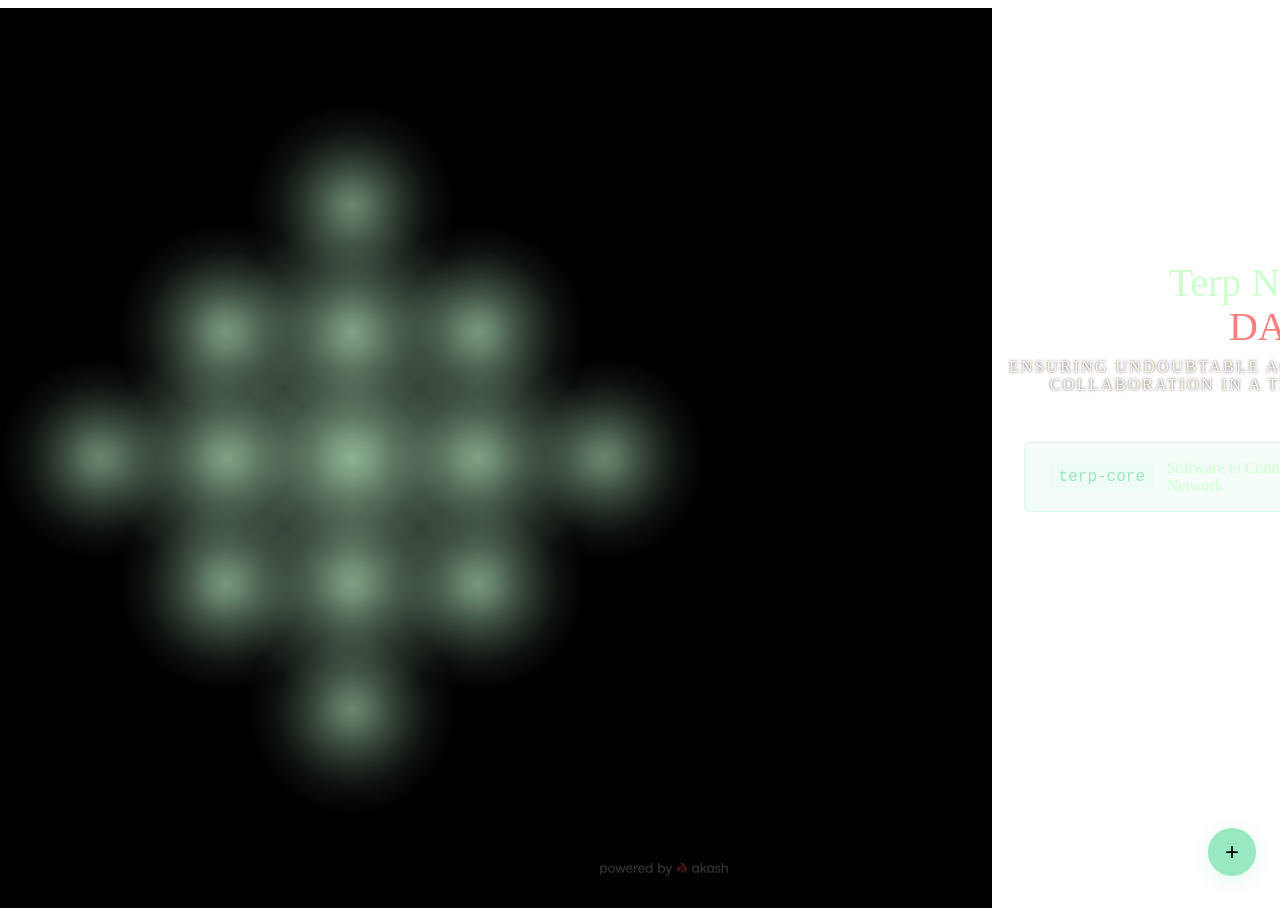
==== pages/index.html @ f7cef865 "feat: static minting website a house icon is used to represent the minting section which opens in a " ====
<!-- design heavily inspired by: @willmcgugan website for <3 -->
<html lang="en">

<head>
    <meta charset="UTF-8">
    <meta name="viewport" content="width=device-width, initial-scale=1.0, maximum-scale=5.0, user-scalable=yes">
    <meta name="description"
        content="Terp Network - A L1 Blockchain dedicated to programmable censorship-resistance. Ensuring undoubtable access & sovereignty for collaboration in a technological world.">
    <title>Terp Network - Respect the Hash</title>

    <!-- Favicons -->
    <link rel="icon" type="image/x-icon" href="/public/favicon/terp-32x32.png">
    <link rel="icon" type="image/png" sizes="32x32" href="/public/favicon/terp-32x32.png">
    <link rel="icon" type="image/png" sizes="16x16" href="/public/favicon/terp-16x16.png">
    <link rel="apple-touch-icon" sizes="180x180" href="/public/favicon/terp-apple-touch.png">
    <link rel="manifest" href="/public/site.webmanifest">

    <!-- Twitter -->
    <meta property="twitter:card" content="summary_large_image">
    <meta property="twitter:url" content="https://x.com/terpnetofficial/">
    <meta property="twitter:title" content="A L1 Blockchain dedicated to programmable censorship-resistance">
    <meta property="twitter:description" content="">
    <meta property="twitter:image" content="">
    <meta name="twitter:creator" content="@terpculture">

    <link rel="preconnect" href="https://fonts.cdnfonts.com/css/satoshi">
    <link rel="preconnect" href="https://fonts.gstatic.com" crossorigin="">
    <link href="https://fonts.cdnfonts.com/css/satoshi" rel="stylesheet">
    <link rel="stylesheet" href="/public/global.css">

    <style>
        body {
            position: relative;
            display: flex;
            align-items: center;
            justify-content: center;
            max-width: 100vw;
            
        }

        .container {
            overflow: visible;
        }

        .container {
            max-width: 800px;
            width: 100%;
            position: relative;
            z-index: 1;
            text-align: center;
            padding: 1rem;
            box-sizing: border-box;
        }

        .title {
            font-size: 2.5rem;
            font-weight: 500;
            color: #cfffcf;
            margin-bottom: 0.5rem;
            text-shadow: 0 0 30px rgba(183, 255, 183, 0.068);
            display: flex;
            flex-direction: column;
            align-items: center;
            justify-content: center;
            line-height: 1.1;
        }

        .title-static {
            white-space: nowrap;
        }

        .title-rotator {
            position: relative;
            height: 2.8rem;
            overflow: hidden;
            -webkit-mask-image: linear-gradient(to bottom,
                    transparent 0%,
                    black 15%,
                    black 85%,
                    transparent 100%);
            mask-image: linear-gradient(to bottom,
                    transparent 0%,
                    black 15%,
                    black 85%,
                    transparent 100%);
        }

        .title-list {
            transition: transform 0.5s ease-in-out;
        }

        .title-item {
            height: 2.8rem;
            display: flex;
            align-items: center;
            justify-content: center;
            white-space: nowrap;
            color: #fe7d7d;
            font-weight: 500;
        }

        .subtitle {
            font-size: 1rem;
            color: #ffffda;
            text-shadow: 0 0 3px rgba(71, 50, 102, 0.935);
            text-transform: uppercase;
            letter-spacing: 0.15em;
            margin-bottom: 2rem;
        }

        .description {
            margin-top: 3rem;
            font-size: 0.9rem;
            line-height: 1.6;
            color: #d2d3d8;
            text-align: center;
            max-width: 600px;
            margin-left: auto;
            margin-right: auto;
        }

        .description a {
            color: #bd93f9;
            text-decoration: none;
            transition: opacity 0.2s ease;
        }

        .description a:hover {
            opacity: 0.8;
            text-decoration: underline;
        }



        .install-section {
            margin: 3rem auto;
            padding: 0 1rem;
            text-align: center;
            max-width: 800px;
        }

        .install-header {
            display: flex;
            align-items: center;
            gap: 0.75rem;
            padding: 1rem 1.5rem;
            background: rgba(152, 232, 193, 0.1);
            border: 1px solid rgba(152, 232, 193, 0.3);
            border-radius: 6px;
            cursor: pointer;
            transition: all 0.3s ease;
            user-select: none;
        }

        .install-header:hover {
            background: rgba(152, 232, 193, 0.15);
            border-color: rgba(152, 232, 193, 0.5);
            box-shadow: 0 0 20px rgba(152, 232, 193, 0.1);
        }

        .install-icon {
            width: 20px;
            height: 20px;
            fill: #98e8c1;
            flex-shrink: 0;
        }

        .install-header span {
            flex: 1;
            color: #cfffcf;
            font-size: 1rem;
            font-weight: 400;
            text-align: left;
        }

        .install-header-code {
            font-family: 'Courier New', monospace;
            color: #98e8c1;
            font-size: 1rem;
            font-weight: 500;
            padding: 0.25rem 0.6rem;
            background: rgba(152, 232, 193, 0.08);
            border-radius: 3px;
            white-space: nowrap;
        }

        .install-subtitle {
            text-align: center;
            background: rgba(30, 26, 26, 0.138);
            padding: 0.25rem 0.6rem;
            color: #fe7d7d;
            font-size: 0.95rem;
            font-weight: 600;
            margin-bottom: 0.75rem;
            padding-bottom: 0.5rem;
            line-height: 1.5;
        }

        .install-content {
            max-height: 0;
            overflow: hidden;
            transition: max-height 0.4s ease;
            position: relative;
        }

        .install-content.expanded {
            max-height: 800px;
            padding-top: 1.5rem;
        }

        .install-box-container {
            background: rgba(0, 0, 0, 0.2);
            border: 1px solid rgba(207, 255, 207, 0.2);
            border-radius: 4px;
            overflow: visible;
            width: 100%;
            max-width: 100%;
            box-sizing: border-box;
        }

        .inline-verify {
            border-top: 1px solid rgba(207, 255, 207, 0.15);
            background: rgba(0, 0, 0, 0.15);
            padding: 0.75rem 1.2rem;
            display: flex;
            align-items: center;
            gap: 1rem;
            position: relative;
            overflow: visible;
        }

        .inline-verify-button {
            background: rgba(152, 232, 193, 0.08);
            border: 1px solid rgba(152, 232, 193, 0.25);
            color: rgba(207, 255, 207, 0.8);
            padding: 0.5rem 1rem;
            font-family: 'Satoshi', sans-serif;
            font-size: 0.75rem;
            cursor: pointer;
            border-radius: 3px;
            transition: all 0.2s ease;
            white-space: nowrap;
            display: flex;
            align-items: center;
            gap: 0.5rem;
            position: relative;
            flex-shrink: 0;
        }

        .inline-verify-button svg {
            width: 14px;
            height: 14px;
            fill: rgba(152, 232, 193, 0.7);
            transition: fill 0.2s ease;
        }

        .inline-verify-button:hover {
            background: rgba(152, 232, 193, 0.15);
            border-color: rgba(152, 232, 193, 0.4);
            color: #98e8c1;
        }

        .inline-verify-button:hover svg {
            fill: #98e8c1;
        }

        /* Tooltip Styles */
        .tooltip {
            position: absolute;
            bottom: calc(100% + 10px);
            left: 0;
            background: rgba(0, 0, 0, 0.95);
            border: 1px solid rgba(152, 232, 193, 0.3);
            border-radius: 6px;
            padding: 0.75rem;
            width: 280px;
            max-width: calc(100vw - 2rem);
            opacity: 0;
            visibility: hidden;
            transition: all 0.3s ease;
            z-index: 9999;
            pointer-events: none;
            box-shadow: 0 4px 20px rgba(0, 0, 0, 0.5);
            box-sizing: border-box;
            white-space: normal;
        }

        .tooltip::before {
            content: '';
            position: absolute;
            top: 100%;
            left: 1.5rem;
            border: 6px solid transparent;
            border-top-color: rgba(152, 232, 193, 0.3);
        }

        .tooltip::after {
            content: '';
            position: absolute;
            top: 100%;
            left: 1.5rem;
            border: 5px solid transparent;
            border-top-color: rgba(0, 0, 0, 0.95);
            margin-top: -1px;
        }

        .tooltip-trigger:hover .tooltip {
            opacity: 1;
            visibility: visible;
            bottom: calc(100% + 12px);
        }

        .tooltip-title {
            color: #98e8c1;
            font-size: 0.75rem;
            font-weight: 500;
            margin-bottom: 0.5rem;
            word-wrap: break-word;
            overflow-wrap: break-word;
            hyphens: auto;
            white-space: normal;
        }

        .tooltip-text {
            color: rgba(207, 255, 207, 0.9);
            font-size: 0.7rem;
            line-height: 1.5;
            margin-bottom: 0.5rem;
            word-wrap: break-word;
            overflow-wrap: break-word;
            hyphens: auto;
            white-space: normal;
            max-width: 100%;
        }

        .tooltip-footer {
            color: rgba(207, 255, 207, 0.5);
            font-size: 0.65rem;
            font-style: italic;
            padding-top: 0.5rem;
            border-top: 1px solid rgba(207, 255, 207, 0.1);
            word-wrap: break-word;
            overflow-wrap: break-word;
            hyphens: auto;
            white-space: normal;
            max-width: 100%;
        }

        .inline-checksum {
            display: flex;
            align-items: center;
            gap: 0.5rem;
            flex: 1;
            max-width: 500px;
        }

        .inline-checksum-value {
            flex: 1;
            background: rgba(0, 0, 0, 0.3);
            border: 1px solid rgba(207, 255, 207, 0.15);
            color: #cfffcf;
            padding: 0.6rem 0.8rem;
            font-family: 'Courier New', monospace;
            font-size: 0.65rem;
            border-radius: 3px;
            cursor: text;
            user-select: all;
            transition: all 0.2s ease;
            outline: none;
            line-height: 1.6;
            white-space: pre-wrap;
            word-break: break-all;
        }

        .inline-checksum-value:hover,
        .inline-checksum-value:focus {
            background: rgba(152, 232, 193, 0.08);
            border-color: rgba(152, 232, 193, 0.3);
        }

        .inline-copy-btn {
            background: rgba(0, 0, 0, 0.3);
            border: 1px solid rgba(207, 255, 207, 0.15);
            color: rgba(207, 255, 207, 0.5);
            cursor: pointer;
            padding: 0.4rem;
            border-radius: 3px;
            transition: all 0.2s ease;
            display: flex;
            align-items: center;
            justify-content: center;
        }

        .inline-copy-btn:hover {
            background: rgba(152, 232, 193, 0.1);
            border-color: rgba(152, 232, 193, 0.4);
            color: #98e8c1;
        }

        .inline-copy-btn svg {
            width: 14px;
            height: 14px;
            fill: currentColor;
        }

        @media (max-width: 700px) {
            .inline-verify {
                flex-direction: column;
                align-items: stretch;
                gap: 0.75rem;
                padding: 0.9rem 1rem;
            }

            .inline-verify-button {
                width: 100%;
                justify-content: center;
            }

            .inline-checksum {
                max-width: 100%;
            }

            .inline-checksum-value {
                font-size: 0.6rem;
                padding: 0.5rem 0.6rem;
            }

            .tooltip {
                width: 240px;
                left: 50%;
                transform: translateX(-50%);
            }
        }

        @media (max-width: 600px) {
            .container {
                padding: 0.75rem;
            }

            .title {
                font-size: 2rem;
            }

            .title-static {
                white-space: normal;
                word-break: break-word;
            }

            .subtitle {
                font-size: 0.85rem;
                letter-spacing: 0.1em;
            }

            .install-section {
                margin: 2rem auto;
                padding: 0 0.5rem;
            }

            .install-header {
                padding: 0.75rem 1rem;
                gap: 0.5rem;
            }

            .install-header span {
                font-size: 0.85rem;
            }

            .install-header-code {
                font-size: 0.85rem;
                padding: 0.2rem 0.5rem;
            }

            .countdown-timer {
                gap: 1rem;
            }

            .countdown-value {
                font-size: 2rem;
            }

            .countdown-label {
                font-size: 0.7rem;
            }

            .install-box {
                font-size: 0.6rem !important;
                padding: 0 0.5rem;
            }

            .install-input-wrapper {
                padding: 0.7rem 0.8rem;
            }

            .copy-button {
                padding: 0.7rem 1rem !important;
                font-size: 0.7rem !important;
            }

            .install-tab {
                font-size: 0.65rem !important;
                padding: 0.4rem 0.8rem !important;
            }

            .description {
                font-size: 0.85rem;
                padding: 0 0.5rem;
            }
        }

        @media (max-width: 400px) {
            .container {
                padding: 0.5rem;
            }

            .title {
                font-size: 1.75rem;
            }

            .subtitle {
                font-size: 0.75rem;
            }

            .install-section {
                padding: 0 0.25rem;
            }

            .install-header {
                flex-direction: column;
                align-items: flex-start;
                padding: 0.75rem;
            }

            .install-header span {
                font-size: 0.8rem;
            }

            .install-header-code {
                font-size: 0.8rem;
            }

            .install-box {
                font-size: 0.55rem !important;
            }

            .inline-checksum-value {
                font-size: 0.55rem;
            }
        }

        .install-emoji {
            font-size: 1.2rem;
            user-select: none;
            flex-shrink: 0;
        }

        .install-box {
            background: transparent;
            border: none;
            font-family: 'Courier New', monospace;
            font-weight: 400;
            font-size: 0.85rem;
            color: #ffffda;
            flex: 1;
            cursor: text;
            user-select: all;
            outline: none;
            padding: 0;
        }

        .copy-button {
            background: rgba(0, 0, 0, 0.3);
            border: 1px solid rgba(207, 255, 207, 0.2);
            border-left: none;
            border-radius: 0;
            color: #cfffcf;
            padding: 0.9rem 1.3rem;
            font-family: 'Satoshi', sans-serif;
            font-weight: 300;
            font-size: 0.85rem;
            cursor: pointer;
            transition: all 0.3s ease;
            display: flex;
            align-items: center;
            justify-content: center;
            position: relative;
            overflow: hidden;
        }

        .copy-button::before {
            content: '';
            position: absolute;
            top: 0;
            left: -100%;
            width: 100%;
            height: 100%;
            background: linear-gradient(90deg, transparent, rgba(152, 232, 193, 0.1), transparent);
            transition: left 0.5s ease;
        }

        .copy-button:hover::before {
            left: 100%;
        }

        .copy-button:hover {
            background: rgba(152, 232, 193, 0.1);
            border-color: rgba(152, 232, 193, 0.5);
            color: #98e8c1;
            box-shadow: 0 0 20px rgba(152, 232, 193, 0.1);
        }

        .copy-button:active {
            background: rgba(152, 232, 193, 0.2);
            transform: scale(0.98);
        }

        .copy-button.copied {
            border-color: #98e8c1;
            background: rgba(152, 232, 193, 0.15);
        }

        .copy-button svg {
            width: 18px;
            height: 18px;
            fill: #cfffcf;
            transition: fill 0.3s ease;
        }

        .copy-button:hover svg {
            fill: #98e8c1;
        }

        .copy-button.copied svg {
            fill: #98e8c1;
        }

        .install-tabs {
            display: flex;
            gap: 0;
            margin: 0 0 1rem 0;
            border-radius: 4px 4px 0 0;
            overflow: hidden;
        }

        .install-tab {
            background: rgba(0, 0, 0, 0.3);
            border: 1px solid rgba(207, 255, 207, 0.2);
            border-bottom: none;
            color: rgba(207, 255, 207, 0.5);
            padding: 0.6rem 1.5rem;
            font-family: 'Satoshi', sans-serif;
            font-weight: 300;
            font-size: 0.8rem;
            cursor: pointer;
            transition: all 0.3s ease;
            letter-spacing: 0.05em;
            flex: 1;
            text-align: center;
            user-select: none;
            position: relative;
        }

        .install-tab:first-child {
            border-right: none;
            border-radius: 4px 0 0 0;
        }

        .install-tab:last-child {
            border-radius: 0 4px 0 0;
        }

        .install-tab::after {
            content: '';
            position: absolute;
            bottom: 0;
            left: 0;
            width: 100%;
            height: 2px;
            background: #98e8c1;
            transform: scaleX(0);
            transition: transform 0.3s ease;
        }

        .install-tab:hover {
            background: rgba(152, 232, 193, 0.05);
            color: #98e8c1;
            border-color: rgba(152, 232, 193, 0.3);
        }

        .install-tab.active {
            background: rgba(152, 232, 193, 0.1);
            color: #cfffcf;
            border-color: rgba(207, 255, 207, 0.4);
            box-shadow: 0 0 15px rgba(152, 232, 193, 0.1);
        }

        .install-tab.active::after {
            transform: scaleX(1);
        }

        .install-wrapper {
            display: flex;
            gap: 0;
            margin-bottom: 1.5rem;
            width: 100%;
            max-width: 100%;
        }

        .install-input-wrapper {
            background: rgba(0, 0, 0, 0.3);
            border: 1px solid rgba(207, 255, 207, 0.2);
            border-radius: 0;
            display: flex;
            align-items: center;
            flex: 1;
            padding: 0.9rem 1.2rem;
            gap: 0.7rem;
            transition: all 0.3s ease;
            backdrop-filter: blur(10px);
        }

        .install-input-wrapper:focus-within {
            border-color: rgba(152, 232, 193, 0.5);
            box-shadow: 0 0 20px rgba(152, 232, 193, 0.1);
            background: rgba(152, 232, 193, 0.05);
        }

        .verify-subsection {
            margin-top: 1rem;
        }

        .verify-header {
            display: flex;
            align-items: center;
            gap: 0.5rem;
            padding: 0.75rem 1rem;
            background: rgba(0, 0, 0, 0.2);
            border: 1px solid rgba(207, 255, 207, 0.15);
            border-radius: 4px 4px 0 0;
            cursor: pointer;
            transition: all 0.3s ease;
            user-select: none;
        }

        .verify-header:hover {
            background: rgba(152, 232, 193, 0.05);
            border-color: rgba(152, 232, 193, 0.3);
        }

        .verify-icon {
            width: 16px;
            height: 16px;
            fill: #98e8c1;
            flex-shrink: 0;
        }

        .verify-header span {
            flex: 1;
            color: rgba(207, 255, 207, 0.8);
            font-size: 0.85rem;
            font-weight: 400;
        }

        .expand-icon {
            width: 20px;
            height: 20px;
            fill: rgba(207, 255, 207, 0.5);
            transition: transform 0.3s ease;
        }

        .expand-icon.expanded {
            transform: rotate(180deg);
        }

        .verify-content {
            max-height: 0;
            overflow: hidden;
            transition: max-height 0.3s ease;
            background: rgba(0, 0, 0, 0.2);
            border: 1px solid rgba(207, 255, 207, 0.15);
            border-top: none;
            border-radius: 0 0 4px 4px;
        }

        .verify-content.expanded {
            max-height: 500px;
            padding: 1.5rem 1rem;
        }

        .verify-button {
            width: 100%;
            background: rgba(152, 232, 193, 0.1);
            border: 1px solid rgba(152, 232, 193, 0.3);
            color: #cfffcf;
            padding: 0.75rem 1.5rem;
            font-family: 'Satoshi', sans-serif;
            font-size: 0.85rem;
            cursor: pointer;
            border-radius: 4px;
            transition: all 0.3s ease;
            display: flex;
            align-items: center;
            justify-content: center;
            gap: 0.5rem;
        }

        .verify-button:hover {
            background: rgba(152, 232, 193, 0.2);
            border-color: rgba(152, 232, 193, 0.5);
            box-shadow: 0 0 15px rgba(152, 232, 193, 0.1);
        }

        .verify-button:active {
            transform: scale(0.98);
        }

        .checksum-result {
            margin-top: 1rem;
            padding: 1rem;
            background: rgba(0, 0, 0, 0.3);
            border-radius: 4px;
        }

        .checksum-result .checksum-label {
            color: rgba(207, 255, 207, 0.6);
            font-size: 0.75rem;
            font-weight: 500;
            margin-bottom: 0.5rem;
        }

        .checksum-display {
            display: flex;
            align-items: center;
            gap: 0.5rem;
        }

        .checksum-value {
            flex: 1;
            color: #cfffcf;
            word-break: break-all;
            user-select: all;
            cursor: text;
            padding: 0.5rem;
            background: rgba(0, 0, 0, 0.4);
            border-radius: 4px;
            font-family: 'Courier New', monospace;
            font-size: 0.7rem;
            transition: all 0.2s ease;
        }

        .checksum-value:hover {
            background: rgba(152, 232, 193, 0.1);
        }

        .checksum-copy-btn {
            background: transparent;
            border: 1px solid rgba(207, 255, 207, 0.2);
            color: rgba(207, 255, 207, 0.5);
            cursor: pointer;
            padding: 0.5rem;
            border-radius: 4px;
            transition: all 0.2s ease;
            display: flex;
            align-items: center;
            justify-content: center;
        }

        .checksum-copy-btn:hover {
            background: rgba(152, 232, 193, 0.1);
            border-color: rgba(152, 232, 193, 0.5);
            color: #98e8c1;
        }

        .checksum-copy-btn svg {
            width: 16px;
            height: 16px;
            fill: currentColor;
        }

        .verify-hint {
            margin-top: 1rem;
            font-size: 0.75rem;
            color: rgba(207, 255, 207, 0.5);
            line-height: 1.5;
            text-align: center;
        }

        /* Page navigation */
        .page-nav {
            display: flex;
            justify-content: center;
            flex-wrap: wrap;
            gap: 0.75rem;
            margin-top: 2rem;
            margin-bottom: 0.5rem;
            padding: 0 0.5rem;
        }

        .page-nav-link {
            display: inline-flex;
            align-items: center;
            gap: 0.5rem;
            padding: 0.5rem 1rem;
            background: rgba(152, 232, 193, 0.08);
            border: 1px solid rgba(152, 232, 193, 0.25);
            border-radius: 6px;
            color: #98e8c1;
            font-family: 'Satoshi', sans-serif;
            font-size: 0.85rem;
            font-weight: 400;
            letter-spacing: 0.05em;
            text-decoration: none;
            transition: all 0.3s ease;
        }

        .page-nav-link:hover {
            background: rgba(152, 232, 193, 0.15);
            border-color: rgba(152, 232, 193, 0.45);
            box-shadow: 0 0 20px rgba(152, 232, 193, 0.1);
            color: #cfffcf;
            opacity: 1;
            text-decoration: none;
        }

        .page-nav-link svg {
            width: 16px;
            height: 16px;
            min-width: 16px;
            max-width: 16px;
            fill: currentColor;
        }

        .social-link {
            display: inline-flex;
            align-items: center;
            justify-content: center;
            margin-top: 0.5rem;
            margin-left: 0.5rem;
            margin-right: 0.5rem;
        }

        .social-link svg {
            width: 32px;
            height: 32px;
            fill: #ffffff;
            opacity: 0.5;
            transition: fill 0.2s ease, opacity 0.2s ease;
        }

        .social-link:hover svg {
            fill: #98e8c1;
            opacity: 1;
        }


        .footer {
            position: fixed;
            bottom: 0;
            left: 0;
            width: 100%;
            text-align: center;
            font-size: 0.8rem;
            font-weight: 500;
            color: #6272a4;
            padding: 1.5rem;
            z-index: 10;
        }

        .footer svg {
            opacity: 25%;
            max-width: 100%;
            width: 10%;
            height: auto;
        }

        /* Mobile Overlay for Install Section */
        .mobile-overlay {
            display: none;
            position: absolute;
            top: 0;
            left: 0;
            width: 100%;
            height: 100%;
            background: rgba(0, 0, 0, 0.85);
            backdrop-filter: blur(10px);
            -webkit-backdrop-filter: blur(10px);
            z-index: 100;
            border-radius: 4px;
            flex-direction: column;
            align-items: center;
            justify-content: center;
            padding: 2rem;
            box-sizing: border-box;
        }

        .mobile-overlay.active {
            display: flex;
        }

        .mobile-overlay-icon {
            width: 60px;
            height: 60px;
            fill: #fe7d7d;
            margin-bottom: 1.5rem;
            opacity: 0.9;
        }

        .mobile-overlay-title {
            color: #fe7d7d;
            font-size: 1.25rem;
            font-weight: 500;
            margin-bottom: 1rem;
            text-align: center;
            line-height: 1.3;
        }

        .mobile-overlay-text {
            color: rgba(207, 255, 207, 0.9);
            font-size: 0.95rem;
            line-height: 1.6;
            text-align: center;
            max-width: 400px;
            margin-bottom: 1.5rem;
        }

        .mobile-overlay-hint {
            color: rgba(207, 255, 207, 0.6);
            font-size: 0.8rem;
            text-align: center;
            font-style: italic;
        }

        @media (max-width: 600px) {
            .mobile-overlay-icon {
                width: 50px;
                height: 50px;
            }

            .mobile-overlay-title {
                font-size: 1.1rem;
            }

            .mobile-overlay-text {
                font-size: 0.85rem;
            }

            .mobile-overlay-hint {
                font-size: 0.75rem;
            }
        }
    </style>
</head>

<body>
    <canvas id="glow-canvas"></canvas>
    <div class="container">
        <div class="title">
            <span class="title-static">Terp Network</span>
            <div class="title-rotator">
                <div class="title-list" id="titleList">
                    <div class="title-item">DAOs</div>
                    <div class="title-item">Staking</div>
                    <div class="title-item">Validators</div>
                    <div class="title-item">Tokenization</div>
                    <div class="title-item">WASM</div>
                    <div class="title-item">Smart Contracts</div>
                    <div class="title-item">Privacy</div>
                    <div class="title-item">Account Abstraction</div>
                    <div class="title-item">Interoperability</div>
                    <div class="title-item">Modularity</div>
                    <div class="title-item">Transparency</div>
                    <div class="title-item">Openness</div>
                    <div class="title-item">Governance</div>
                    <div class="title-item">Technology</div>
                    <div class="title-item">Trustlessness</div>
                    <div class="title-item">Permissionlessness</div>
                </div>
            </div>
        </div>
        <div class="subtitle">Ensuring undoubtable access & sovereignty for collaboration in a technological world</div>

        <div class="install-section">
            <!-- Main Installation Header -->
            <div class="install-header" onclick="toggleInstall()">
                <code class="install-header-code">terp-core</code>
                <span>Software to Connect, Interact, & Validate Terp Network</span>
                <svg xmlns="http://www.w3.org/2000/svg" viewBox="0 0 24 24" class="expand-icon"
                    id="install-expand-icon">
                    <path d="M7 10l5 5 5-5z" />
                </svg>
            </div>

            <!-- Installation Content (Collapsible) -->
            <div class="install-content" id="install-content">
                <!-- Mobile Device Overlay -->
                <div class="mobile-overlay" id="mobile-overlay">
                    <svg class="mobile-overlay-icon" xmlns="http://www.w3.org/2000/svg" viewBox="0 0 24 24">
                        <path d="M17 1H7c-1.1 0-2 .9-2 2v18c0 1.1.9 2 2 2h10c1.1 0 2-.9 2-2V3c0-1.1-.9-2-2-2zm0 18H7V5h10v14z"/>
                        <path d="M12 18.5c.83 0 1.5-.67 1.5-1.5s-.67-1.5-1.5-1.5-1.5.67-1.5 1.5.67 1.5 1.5 1.5z"/>
                    </svg>
                    <div class="mobile-overlay-title">Desktop Installation Only</div>
                    <div class="mobile-overlay-text">
                        The Terp Network installer is designed for Linux and macOS servers or desktop environments.
                        Mobile devices are not supported for running validator nodes or blockchain infrastructure.
                    </div>
                    <div class="mobile-overlay-hint">
                        Please visit this page from a desktop computer to access installation instructions.
                    </div>
                </div>

                <div class="install-subtitle">
                    To install the primary software for Terp-Network, copy and paste this script into your terminal:
                </div>
                <div class="install-tabs">
                    <div class="install-tab active" data-tab="shell" onclick="switchTab('shell')">macOS &amp; Linux
                    </div>
                    <!-- <div class="install-tab" data-tab="python" onclick="switchTab('python')">UV TOOL</div> -->
                </div>

                <div class="install-box-container">
                    <div class="install-wrapper">
                        <div class="install-input-wrapper">
                            <input type="text" class="install-box" id="install-command"
                                value="curl -fsSL https://terp.network/get | bash" size="50" readonly=""
                                onclick="this.select()">
                        </div>
                        <button class="copy-button" onclick="copyToClipboard()">
                            <svg xmlns="http://www.w3.org/2000/svg" viewBox="0 0 24 24">
                                <path
                                    d="M16 1H4c-1.1 0-2 .9-2 2v14h2V3h12V1zm3 4H8c-1.1 0-2 .9-2 2v14c0 1.1.9 2 2 2h11c1.1 0 2-.9 2-2V7c0-1.1-.9-2-2-2zm0 16H8V7h11v14z">
                                </path>
                            </svg>
                        </button>
                    </div>

                    <!-- Inline Verification Section -->
                    <div class="inline-verify">
                        <button onclick="verifyInstallerChecksums()" class="inline-verify-button tooltip-trigger">
                            <svg xmlns="http://www.w3.org/2000/svg" viewBox="0 0 24 24">
                                <path
                                    d="M12 1L3 5v6c0 5.55 3.84 10.74 9 12 5.16-1.26 9-6.45 9-12V5l-9-4zm-2 16l-4-4 1.41-1.41L10 14.17l6.59-6.59L18 9l-8 8z" />
                            </svg>
                            <span>Verify Install Tooling Integrity</span>
                            <div class="tooltip">
                                <div class="tooltip-title">Client-Side Verification</div>
                                <div class="tooltip-text">
                                    Calculates SHA-256 hash of the installer script directly in your browser
                                    and compares against checksums published on-chain via the official terp-team account TextRecords.
                                </div>
                                <div class="tooltip-footer">
                                    On-chain verification via terp721-account TextRecords
                                </div>
                            </div>
                        </button>
                        <div class="inline-checksum" id="inline-checksum" style="display: none;">
                            <textarea class="inline-checksum-value" id="sha256-checksum" readonly rows="4"
                                style="resize: none; overflow-y: auto;">Click Verify</textarea>
                            <button class="inline-copy-btn" onclick="copyAllChecksums()" title="Copy all checksums">
                                <svg xmlns="http://www.w3.org/2000/svg" viewBox="0 0 24 24">
                                    <path
                                        d="M16 1H4c-1.1 0-2 .9-2 2v14h2V3h12V1zm3 4H8c-1.1 0-2 .9-2 2v14c0 1.1.9 2 2 2h11c1.1 0 2-.9 2-2V7c0-1.1-.9-2-2-2zm0 16H8V7h11v14z" />
                                </svg>
                            </button>
                        </div>
                    </div>
                </div>
            </div>
        </div>

        <div class="page-nav">
            <!-- <a href="/svg" class="page-nav-link" title="Browse generative on-chain SVG art">
                <svg xmlns="http://www.w3.org/2000/svg" viewBox="0 0 24 24">
                    <path d="M12 2C6.48 2 2 6.48 2 12s4.48 10 10 10 10-4.48 10-10S17.52 2 12 2zm-2 15l-5-5 1.41-1.41L10 14.17l7.59-7.59L19 8l-9 9z"/>
                </svg>
                SVG
            </a>
            <a href="/no-rick" class="page-nav-link" title="Zero-Knowledge Proof Demo">
                <svg xmlns="http://www.w3.org/2000/svg" viewBox="0 0 24 24">
                    <path d="M12 1L3 5v6c0 5.55 3.84 10.74 9 12 5.16-1.26 9-6.45 9-12V5l-9-4zm-2 16l-4-4 1.41-1.41L10 14.17l6.59-6.59L18 9l-8 8z"/>
                </svg>
                No Rick
            </a> -->
            <!-- <a href="/tabs" class="page-nav-link" title="Register a Terp Account Billboard">
                <svg xmlns="http://www.w3.org/2000/svg" viewBox="0 0 24 24">
                    <path d="M12 12c2.21 0 4-1.79 4-4s-1.79-4-4-4-4 1.79-4 4 1.79 4 4 4zm0 2c-2.67 0-8 1.34-8 4v2h16v-2c0-2.66-5.33-4-8-4z"/>
                </svg>
                TABS
            </a> -->
            <!-- <a href="/brain" class="page-nav-link" title="Terp-Brain Knowledge Graph Explorer">
                <svg xmlns="http://www.w3.org/2000/svg" viewBox="0 0 24 24">
                    <path d="M12 2C6.48 2 2 6.48 2 12s4.48 10 10 10 10-4.48 10-10S17.52 2 12 2zm-1 17.93c-3.95-.49-7-3.85-7-7.93 0-.62.08-1.21.21-1.79L9 15v1c0 1.1.9 2 2 2v1.93zm6.9-2.54c-.26-.81-1-1.39-1.9-1.39h-1v-3c0-.55-.45-1-1-1H8v-2h2c.55 0 1-.45 1-1V7h2c1.1 0 2-.9 2-2v-.41c2.93 1.19 5 4.06 5 7.41 0 2.08-.8 3.97-2.1 5.39z"/>
                </svg>
                Brain
            </a> -->
        </div>

        <div class="description">
            <a href="https://github.com/terpnetwork" class="social-link" title="GitHub">
                <svg xmlns="http://www.w3.org/2000/svg" viewBox="0 0 24 24">
                    <path
                        d="M12 0c-6.626 0-12 5.373-12 12 0 5.302 3.438 9.8 8.207 11.387.599.111.793-.261.793-.577v-2.234c-3.338.726-4.033-1.416-4.033-1.416-.546-1.387-1.333-1.756-1.333-1.756-1.089-.745.083-.729.083-.729 1.205.084 1.839 1.237 1.839 1.237 1.07 1.834 2.807 1.304 3.492.997.107-.775.418-1.305.762-1.604-2.665-.305-5.467-1.334-5.467-5.931 0-1.311.469-2.381 1.236-3.221-.124-.303-.535-1.524.117-3.176 0 0 1.008-.322 3.301 1.23.957-.266 1.983-.399 3.003-.404 1.02.005 2.047.138 3.006.404 2.291-1.552 3.297-1.23 3.297-1.23.653 1.653.242 2.874.118 3.176.77.84 1.235 1.911 1.235 3.221 0 4.609-2.807 5.624-5.479 5.921.43.372.823 1.102.823 2.222v3.293c0 .319.192.694.801.576 4.765-1.589 8.199-6.086 8.199-11.386 0-6.627-5.373-12-12-12z">
                    </path>
                </svg>
            </a>
            <a href="https://x.com/terpnetofficial" class="social-link" title="Twitter">
                <svg xmlns="http://www.w3.org/2000/svg" viewBox="0 0 24 24">
                    <path
                        d="M18.244 2.25h3.308l-7.227 8.26 8.502 11.24H16.17l-5.214-6.817L4.99 21.75H1.68l7.73-8.835L1.254 2.25H8.08l4.713 6.231zm-1.161 17.52h1.833L7.084 4.126H5.117z">
                    </path>
                </svg>
            </a>
            <a href="https://docs.terp.network" class="social-link" title="Docs">
                <svg xmlns="http://www.w3.org/2000/svg" viewBox="0 0 24 24">
                    <path
                        d="M19 2H6c-1.206 0-3 .799-3 3v14c0 2.201 1.794 3 3 3h15v-2H6.012C5.55 19.988 5 19.806 5 19c0-.101.009-.191.024-.273.112-.576.584-.717.988-.727H21V4a2 2 0 0 0-2-2zm0 9-2-1-2 1V4h4v7z">
                    </path>
                </svg>
            </a>
            <a href="https://discord.gg/W3QnHe77S6" class="social-link" title="Discord">
                <svg xmlns="http://www.w3.org/2000/svg" xmlns:xlink="http://www.w3.org/1999/xlink" width="800px"
                    height="800px" viewBox="0 -28.5 256 256" version="1.1" preserveAspectRatio="xMidYMid">
                    <g>
                        <path
                            d="M216.856339,16.5966031 C200.285002,8.84328665 182.566144,3.2084988 164.041564,0 C161.766523,4.11318106 159.108624,9.64549908 157.276099,14.0464379 C137.583995,11.0849896 118.072967,11.0849896 98.7430163,14.0464379 C96.9108417,9.64549908 94.1925838,4.11318106 91.8971895,0 C73.3526068,3.2084988 55.6133949,8.86399117 39.0420583,16.6376612 C5.61752293,67.146514 -3.4433191,116.400813 1.08711069,164.955721 C23.2560196,181.510915 44.7403634,191.567697 65.8621325,198.148576 C71.0772151,190.971126 75.7283628,183.341335 79.7352139,175.300261 C72.104019,172.400575 64.7949724,168.822202 57.8887866,164.667963 C59.7209612,163.310589 61.5131304,161.891452 63.2445898,160.431257 C105.36741,180.133187 151.134928,180.133187 192.754523,160.431257 C194.506336,161.891452 196.298154,163.310589 198.110326,164.667963 C191.183787,168.842556 183.854737,172.420929 176.223542,175.320965 C180.230393,183.341335 184.861538,190.991831 190.096624,198.16893 C211.238746,191.588051 232.743023,181.531619 254.911949,164.955721 C260.227747,108.668201 245.831087,59.8662432 216.856339,16.5966031 Z M85.4738752,135.09489 C72.8290281,135.09489 62.4592217,123.290155 62.4592217,108.914901 C62.4592217,94.5396472 72.607595,82.7145587 85.4738752,82.7145587 C98.3405064,82.7145587 108.709962,94.5189427 108.488529,108.914901 C108.508531,123.290155 98.3405064,135.09489 85.4738752,135.09489 Z M170.525237,135.09489 C157.88039,135.09489 147.510584,123.290155 147.510584,108.914901 C147.510584,94.5396472 157.658606,82.7145587 170.525237,82.7145587 C183.391518,82.7145587 193.761324,94.5189427 193.539891,108.914901 C193.539891,123.290155 183.391518,135.09489 170.525237,135.09489 Z">

                        </path>
                    </g>
                </svg>
            </a>

            <a href="mailto:team.terp@protonmail.com" class="social-link" title="Email team.terp@protonmail.com">
                <svg xmlns="http://www.w3.org/2000/svg" xmlns:xlink="http://www.w3.org/1999/xlink" fill="#000000"
                    version="1.1" id="Layer_1" viewBox="0 0 512 512">
                    <path
                        d="M495.313,79.017H16.687C7.639,79.017,0,86.359,0,95.704v320.592c0,9.216,7.471,16.687,16.687,16.687h478.625    c9.216,0,16.687-7.471,16.687-16.687V95.704C512,86.326,504.297,79.017,495.313,79.017z M447.954,112.391L255.999,266.844    c-5.689-4.578-177.914-143.155-191.955-154.453H447.954z M33.375,130.55l172.697,138.958L33.375,385.815V130.55z M72.64,399.608    l160.655-108.197c2.542,2.045,10.07,9.1,22.705,9.1c12.32,0,19.541-6.554,22.767-9.15l161.409,108.247H72.64z M478.624,385.21    L306.006,269.444L478.624,130.55V385.21z" />

                </svg>
            </a>
            <a href="https://ping.pub/terp" class="social-link" title="Block Explorer">
                <svg xmlns="http://www.w3.org/2000/svg" xmlns:xlink="http://www.w3.org/1999/xlink" height="800px"
                    width="800px" version="1.1" id="_x32_" viewBox="0 0 512 512" xml:space="preserve">

                    <g>
                        <path class="st0"
                            d="M454.002,324.104V187.896c16.877-5.176,29.228-20.691,29.228-39.268c0-22.79-18.475-41.257-41.258-41.257   c-10.87,0-20.69,4.292-28.06,11.168L296.125,50.53c0.689-2.991,1.136-6.069,1.136-9.272C297.261,18.468,278.786,0,256.004,0   c-22.782,0-41.258,18.468-41.258,41.258c0,3.203,0.447,6.281,1.136,9.272L98.087,118.54c-7.37-6.876-17.191-11.168-28.062-11.168   c-22.782,0-41.256,18.467-41.256,41.257c0,18.576,12.351,34.091,29.227,39.268v136.208c-16.876,5.176-29.227,20.691-29.227,39.268   c0,22.79,18.474,41.257,41.256,41.257c10.879,0,20.692-4.292,28.062-11.168l117.787,68.01c-0.69,2.991-1.136,6.069-1.136,9.272   c0,22.79,18.475,41.258,41.257,41.258s41.257-18.468,41.257-41.258c0-3.203-0.446-6.288-1.136-9.28l117.788-68.002   c7.37,6.876,17.191,11.168,28.068,11.168c22.783,0,41.258-18.467,41.258-41.257C483.231,344.795,470.879,329.28,454.002,324.104z    M243.967,431.476c-6.054,1.856-11.52,4.965-16.031,9.178l-117.788-68.01c0.689-2.992,1.136-6.077,1.136-9.272   c0-18.576-12.351-34.091-29.228-39.268V187.896c6.054-1.856,11.521-4.965,16.032-9.178l117.787,68.009   c-0.69,2.992-1.136,6.07-1.136,9.273c0,18.576,12.35,34.091,29.228,39.268V431.476z M227.935,225.91l-117.788-68.009   c0.689-2.992,1.136-6.07,1.136-9.273c0-3.203-0.447-6.281-1.136-9.272l117.796-68.01c7.369,6.876,17.19,11.168,28.06,11.168   c10.87,0,20.691-4.292,28.061-11.168l117.787,68.01c-0.689,2.992-1.136,6.069-1.136,9.272c0,3.196,0.447,6.281,1.136,9.273   l-117.803,68.002c-7.37-6.869-17.182-11.16-28.053-11.16S235.305,219.034,227.935,225.91z M429.943,324.104   c-16.877,5.176-29.227,20.691-29.227,39.268c0,3.195,0.447,6.281,1.136,9.272l-117.795,68.01   c-4.519-4.214-9.978-7.323-16.031-9.178V295.268c16.877-5.177,29.227-20.692,29.227-39.268c0-3.203-0.446-6.281-1.136-9.273   l117.796-68.009c4.511,4.214,9.977,7.323,16.031,9.178V324.104z" />
                    </g>
                </svg>
            </a>
            <a href="/minter/" target="_blank" class="social-link" title="Minter">
                <svg xmlns="http://www.w3.org/2000/svg" viewBox="0 0 24 24">
                    <path d="M10 20v-6h4v6h5v-8h3L12 3 2 12h3v8z"/>
                </svg>
            </a>
        </div>


        <div class="footer">
            <a href="https://akash.network" title="Akash Network">
                <svg width="1007" height="102" viewBox="0 0 1007 102" fill="none" xmlns="http://www.w3.org/2000/svg">
                    <path fill-rule="evenodd" clip-rule="evenodd"
                        d="M803.335 76.0557V60.7423L812.479 51.1576L828.233 76.0557H840.131L819.64 43.6662L840.241 22.1834H827.242L803.335 47.5221V0.0351562H792.979V76.0557H803.335ZM769.782 22.1834L769.011 32.0985C765.485 24.3867 757.663 20.641 749.401 20.641C733.977 20.641 724.062 32.2087 724.062 48.7339C724.062 65.149 733.206 77.4879 749.07 77.4879C757.994 77.4879 764.934 73.1913 768.57 66.2507L769.451 76.0557H778.926V22.1834H769.782ZM768.35 49.1746C768.35 60.3016 761.85 68.1235 751.274 68.1235C740.697 68.1235 734.528 60.1914 734.528 49.1746C734.528 38.0476 740.808 30.1155 751.384 30.1155C761.96 30.1155 768.35 37.9374 768.35 49.1746ZM886.981 32.0985L887.752 22.1834H896.896V76.0557H887.422L886.541 66.2507C882.905 73.1913 875.964 77.4879 867.041 77.4879C851.176 77.4879 842.032 65.149 842.032 48.7339C842.032 32.2087 851.948 20.641 867.371 20.641C875.634 20.641 883.456 24.3867 886.981 32.0985ZM869.244 68.1235C879.82 68.1235 886.32 60.3016 886.32 49.1746C886.32 37.9374 879.93 30.1155 869.354 30.1155C858.778 30.1155 852.498 38.0476 852.498 49.1746C852.498 60.1914 858.668 68.1235 869.244 68.1235ZM905.247 60.4118C905.247 70.6574 913.289 77.3777 925.958 77.3777C938.738 77.3777 947.551 70.8778 947.551 60.6321C947.551 52.5898 943.034 48.4034 933.891 46.2L924.416 43.8865C919.128 42.5645 916.484 40.1408 916.484 36.5052C916.484 31.5477 920.119 28.6833 926.619 28.6833C932.899 28.6833 936.535 32.0985 936.755 37.4967H946.67C946.45 27.2511 938.738 20.641 926.95 20.641C915.052 20.641 906.679 26.9206 906.679 36.8357C906.679 44.7679 911.196 49.5051 920.78 51.8186L930.255 54.022C935.874 55.4542 937.636 57.6576 937.636 61.2931C937.636 66.2507 933.45 69.2252 926.179 69.2252C919.348 69.2252 915.162 65.9202 915.162 60.4118H905.247ZM983.713 30.1155C973.688 30.1155 968.29 37.3866 968.29 46.6407V75.9455H957.934V0.0351562H968.29V30.446C971.705 24.6071 978.205 20.641 986.578 20.641C1000.35 20.641 1006.96 29.3443 1006.96 43.1153V76.0557H996.603V45.4289C996.603 34.5222 991.425 30.1155 983.713 30.1155ZM383.618 77.3895C392.211 77.3895 399.482 73.6438 403.008 66.2625L403.889 76.0675H413.143V0.300799H402.897V30.8985C399.262 24.2884 392.321 20.6528 384.059 20.6528C368.084 20.6528 358.5 32.7714 358.5 49.2966C358.5 65.7117 367.974 77.3895 383.618 77.3895ZM385.711 68.0252C375.135 68.0252 368.966 60.0931 368.966 48.9661C368.966 37.9493 375.135 30.0171 385.711 30.0171C396.287 30.0171 402.787 37.9493 402.787 48.9661C402.787 60.2033 396.287 68.0252 385.711 68.0252ZM11.2611 95.131H0.905273V22.1952H10.2696L11.0408 31.89C14.6763 24.5087 21.9474 20.6528 30.5406 20.6528C45.9641 20.6528 55.5488 32.2205 55.5488 48.7458C55.5488 65.1608 46.515 77.4997 30.5406 77.4997C21.9474 77.4997 14.7865 73.8641 11.2611 67.254V95.131ZM28.3372 30.1273C17.761 30.1273 11.3713 37.9493 11.3713 49.1864C11.3713 60.2033 17.761 68.1354 28.3372 68.1354C38.9133 68.1354 45.1929 60.2033 45.1929 49.1864C45.1929 38.0594 38.9133 30.1273 28.3372 30.1273ZM90.4291 77.3895C74.2343 77.3895 62.3362 65.7117 62.3362 49.0763C62.3362 32.4408 74.2343 20.763 90.4291 20.763C106.514 20.763 118.412 32.4408 118.412 49.0763C118.412 65.7117 106.514 77.3895 90.4291 77.3895ZM90.4291 30.0171C79.9631 30.0171 72.8022 37.8391 72.8022 49.0763C72.8022 60.3134 79.9631 68.1354 90.4291 68.1354C100.785 68.1354 108.056 60.3134 108.056 49.0763C108.056 37.8391 100.785 30.0171 90.4291 30.0171ZM137.867 76.0675H148.113L157.477 47.3136C159.46 40.8136 160.451 37.2883 161.002 34.6442C161.553 37.6188 162.655 41.8052 164.417 47.2034L173.782 76.0675H183.587L201.985 22.1952H191.188L182.155 50.178C180.612 54.9152 179.621 58.6609 178.739 62.9575C177.858 59.1016 176.095 52.822 175.214 50.178L166.29 22.1952H155.714L146.68 50.178C145.468 53.7033 144.036 58.2202 143.155 62.9575C142.163 58.2202 141.062 54.144 139.85 50.178L130.926 22.1952H120.24L137.867 76.0675ZM255.54 59.3219C252.896 70.8896 243.862 77.3895 230.531 77.3895C214.667 77.3895 203.76 65.932 203.76 49.1864C203.76 32.3307 214.447 20.6528 230.091 20.6528C245.404 20.6528 255.429 31.229 255.429 47.2034V51.0593L213.786 51.1695C214.557 62.5168 220.506 68.7964 230.752 68.7964C238.794 68.7964 244.082 65.4913 245.845 59.3219H255.54ZM245.074 44.2289C245.074 35.3052 239.235 29.3561 230.091 29.3561C221.057 29.3561 215.328 34.7544 214.006 44.2289H245.074ZM296.742 21.7545C294.648 21.3138 293.106 21.0935 291.233 21.0935C283.852 21.0935 278.454 24.8392 276.25 30.4578L275.589 22.3054H265.895V76.0675H276.25V47.5339C276.25 37.1781 282.31 31.229 292.115 31.229H296.742V21.7545ZM351.67 59.3219C349.026 70.8896 339.992 77.3895 326.662 77.3895C310.798 77.3895 299.891 65.932 299.891 49.1864C299.891 32.3307 310.577 20.6528 326.221 20.6528C341.535 20.6528 351.56 31.229 351.56 47.2034V51.0593L309.916 51.1695C310.687 62.5168 316.637 68.7964 326.882 68.7964C334.924 68.7964 340.213 65.4913 341.975 59.3219H351.67ZM341.204 44.2289C341.204 35.3052 335.365 29.3561 326.221 29.3561C317.187 29.3561 311.459 34.7544 310.137 44.2289H341.204ZM466.991 76.0675L467.762 66.2625C471.288 73.6438 478.449 77.3895 486.932 77.3895C502.576 77.3895 512.27 65.7117 512.27 49.4068C512.27 32.7714 503.016 20.6528 487.593 20.6528C478.779 20.6528 471.508 24.3986 467.983 31.4493V0.300799H457.627V76.0675H466.991ZM468.093 48.9661C468.093 37.9493 474.483 30.0171 485.059 30.0171C495.635 30.0171 501.915 37.9493 501.915 48.9661C501.915 60.0931 495.635 68.0252 485.059 68.0252C474.483 68.0252 468.093 60.2033 468.093 48.9661ZM515.576 100.194C518.331 100.855 521.195 101.296 524.61 101.296C532.873 101.296 538.271 97.4402 541.907 88.186L567.355 22.1952H556.669L540.695 65.6015L525.051 22.1952H514.144L535.847 78.9319L533.974 84.1098C531.441 90.9402 527.475 91.7114 522.517 91.7114H515.576V100.194Z"
                        fill="#CECECE" />
                    <path d="M660.828 51.333L675.353 76.9956H646.012L631.333 51.333H660.828Z"
                        fill="url(#paint0_linear_233_453)" />
                    <path d="M675.345 77L690 51.3374L660.667 0H631.333L675.345 77Z" fill="#FA5757" />
                    <path d="M616.667 25.6562H646L616.679 76.9938L602 51.3312L616.667 25.6562Z" fill="#FA5757" />
                    <defs>
                        <linearGradient id="paint0_linear_233_453" x1="648.003" y1="59.1623" x2="675.376" y2="76.9297"
                            gradientUnits="userSpaceOnUse">
                            <stop stop-color="#FA5757" />
                            <stop offset="0.0240912" stop-color="#FA5757" stop-opacity="0.99831" />
                            <stop offset="0.045037" stop-color="#FA5757" stop-opacity="0.992615" />
                            <stop offset="0.064967" stop-color="#FA5757" stop-opacity="0.981977" />
                            <stop offset="0.0860106" stop-color="#FA5757" stop-opacity="0.96546" />
                            <stop offset="0.110297" stop-color="#FA5757" stop-opacity="0.942125" />
                            <stop offset="0.139956" stop-color="#FA5757" stop-opacity="0.911036" />
                            <stop offset="0.177117" stop-color="#FA5757" stop-opacity="0.871255" />
                            <stop offset="0.223909" stop-color="#FA5757" stop-opacity="0.821844" />
                            <stop offset="0.282462" stop-color="#FA5757" stop-opacity="0.761867" />
                            <stop offset="0.354904" stop-color="#FA5757" stop-opacity="0.690386" />
                            <stop offset="0.443367" stop-color="#FA5757" stop-opacity="0.606463" />
                            <stop offset="0.549978" stop-color="#FA5757" stop-opacity="0.509162" />
                            <stop offset="0.676868" stop-color="#FA5757" stop-opacity="0.397545" />
                            <stop offset="0.826165" stop-color="#FA5757" stop-opacity="0.270674" />
                            <stop offset="1" stop-color="#FA5757" stop-opacity="0.127613" />
                        </linearGradient>
                    </defs>
                </svg>
            </a>
        </div>
    </div>

    <!-- On-chain TextRecord queries (module scope, exposes to window) -->
    <script type="module">
        import { loadSiteConfig, getCachedTextRecords, getTextRecord } from '/lib/config-loader.js';
        import { applyNavGuard } from '/lib/nav-guard.js';
        applyNavGuard();

        const CHAIN_CONFIG = {
            rest: "https://api.terp.network",
            accountContract: "terp142kvnl56hs7jacmwysswlhp4f4eyt7ljclcy9ak7v3cgg3ldhzzs6ye4vu",
            officialAccount: "",
        };

        // Load config from on-chain text records + static config.json
        loadSiteConfig(CHAIN_CONFIG).catch(() => {});

        // Expose for checksum verification in the install section
        window._fetchOfficialTextRecords = async function() {
            return getCachedTextRecords();
        };
        window._getTextRecord = function(records, name) {
            if (!records) return null;
            const rec = records.find(r => r.account === name);
            return rec ? rec.value : null;
        };
    </script>

    <script>
        // Install commands for different platforms
        const installCommands = {
            shell: "curl -fsSL https://terp.network/get | bash",
            python: "uvx --from terp-core terpd"
        };

        // Switch between install tabs
        function switchTab(tab) {
            // Update tab active state
            document.querySelectorAll('.install-tab').forEach(el => {
                el.classList.remove('active');
            });
            document.querySelector(`[data-tab="${tab}"]`).classList.add('active');

            // Update install command
            const commandInput = document.getElementById('install-command');
            commandInput.value = installCommands[tab];
            commandInput.size = installCommands[tab].length + 10;
        }

        // Copy install command to clipboard
        function copyToClipboard() {
            const commandInput = document.getElementById('install-command');
            commandInput.select();
            commandInput.setSelectionRange(0, 99999); // For mobile devices

            try {
                navigator.clipboard.writeText(commandInput.value).then(() => {
                    // Visual feedback
                    const button = event.currentTarget;
                    button.classList.add('copied');
                    setTimeout(() => {
                        button.classList.remove('copied');
                    }, 2000);
                }).catch(err => {
                    // Fallback for older browsers
                    document.execCommand('copy');
                    const button = event.currentTarget;
                    button.classList.add('copied');
                    setTimeout(() => {
                        button.classList.remove('copied');
                    }, 2000);
                });
            } catch (err) {
                console.error('Failed to copy:', err);
            }
        }

        // Toggle install section
        function toggleInstall() {
            const content = document.getElementById('install-content');
            const icon = document.getElementById('install-expand-icon');

            if (content.classList.contains('expanded')) {
                content.classList.remove('expanded');
                icon.classList.remove('expanded');
            } else {
                content.classList.add('expanded');
                icon.classList.add('expanded');
            }
        }

        // Copy all checksums to clipboard
        function copyAllChecksums() {
            const checksumElement = document.getElementById('sha256-checksum');
            const checksums = checksumElement.value;

            if (checksums === 'Click Verify' || checksums === 'Calculating...' || checksums.includes('Error')) return;

            // Select and copy
            checksumElement.select();
            checksumElement.setSelectionRange(0, 99999);

            navigator.clipboard.writeText(checksums).then(() => {
                // Visual feedback
                const originalBg = checksumElement.style.background;
                const originalBorder = checksumElement.style.borderColor;
                checksumElement.style.background = 'rgba(152, 232, 193, 0.25)';
                checksumElement.style.borderColor = 'rgba(152, 232, 193, 0.5)';
                setTimeout(() => {
                    checksumElement.style.background = originalBg || 'rgba(0, 0, 0, 0.3)';
                    checksumElement.style.borderColor = originalBorder || 'rgba(207, 255, 207, 0.15)';
                }, 1000);
            }).catch(err => {
                console.error('Failed to copy checksums:', err);
            });
        }

        // Calculate SHA-256 checksum
        async function calculateSHA256(content) {
            const encoder = new TextEncoder();
            const data = encoder.encode(content);
            const hashBuffer = await crypto.subtle.digest('SHA-256', data);
            const hashArray = Array.from(new Uint8Array(hashBuffer));
            return hashArray.map(b => b.toString(16).padStart(2, '0')).join('');
        }

        // Fetch and verify installer script checksums
        async function verifyInstallerChecksums() {
            const sha256Element = document.getElementById('sha256-checksum');
            const inlineChecksumDiv = document.getElementById('inline-checksum');

            // Show loading state
            sha256Element.value = 'Calculating...';
            sha256Element.style.color = '#cfffcf';
            inlineChecksumDiv.style.display = 'flex';

            try {
                let shellScript, pythonScript;

                // Fetch on-chain checksums in parallel with local computation
                const onChainPromise = window._fetchOfficialTextRecords
                    ? window._fetchOfficialTextRecords()
                    : Promise.resolve(null);

                // Fetch shell script from nginx endpoint
                try {
                    const response = await fetch('/get');
                    if (response.ok) {
                        shellScript = await response.text();
                    } else {
                        throw new Error('Nginx endpoint not available');
                    }
                } catch (fetchError) {
                    // Fallback: try direct file path (for local development)
                    console.log('Trying fallback path for shell script...');
                    const fallbackResponse = await fetch('get/terp-installer.sh');
                    if (!fallbackResponse.ok) {
                        throw new Error(`Failed to fetch shell script`);
                    }
                    shellScript = await fallbackResponse.text();
                }

                // Fetch Python script with multiple fallback attempts
                let pythonFetchError = null;
                const pythonPaths = [
                    '/run',
                    'get/terp-installer.py',
                    '/get/terp-installer.py'
                ];

                for (const path of pythonPaths) {
                    try {
                        console.log(`Attempting to fetch Python script from: ${path}`);
                        const pyResponse = await fetch(path);
                        if (pyResponse.ok) {
                            pythonScript = await pyResponse.text();
                            console.log(`Successfully fetched Python script from: ${path}`);
                            break;
                        } else {
                            console.log(`Failed to fetch from ${path}: HTTP ${pyResponse.status}`);
                        }
                    } catch (error) {
                        console.log(`Error fetching from ${path}:`, error);
                        pythonFetchError = error.message;
                    }
                }

                if (!pythonScript) {
                    pythonFetchError = pythonFetchError || 'File not accessible from web server';
                }

                // Calculate SHA-256 for both scripts
                const shellSha256 = await calculateSHA256(shellScript);
                let output = `# terp-installer.sh (Shell Wrapper)\n${shellSha256}`;

                if (pythonScript) {
                    const pythonSha256 = await calculateSHA256(pythonScript);
                    output += `\n\n# terp-installer.py (Python Installer)\n${pythonSha256}`;
                } else {
                    output += `\n\n# terp-installer.py (Python Installer)\n# Error: Could not fetch - ${pythonFetchError || 'Unknown error'}`;
                }

                // Compare with on-chain checksums if available
                const records = await onChainPromise;
                if (records) {
                    const onChainShellChecksum = window._getTextRecord(records, "install-sh-checksum");
                    const onChainPyChecksum = window._getTextRecord(records, "install-py-checksum");

                    if (onChainShellChecksum || onChainPyChecksum) {
                        output += `\n\n# ── On-Chain Verification ──`;
                    }

                    if (onChainShellChecksum) {
                        const shellMatch = shellSha256 === onChainShellChecksum;
                        output += `\n# install-sh-checksum: ${shellMatch ? "MATCH" : "MISMATCH"}`;
                        output += `\n${onChainShellChecksum}`;
                    }

                    if (onChainPyChecksum && pythonScript) {
                        const pythonSha256 = await calculateSHA256(pythonScript);
                        const pyMatch = pythonSha256 === onChainPyChecksum;
                        output += `\n# install-py-checksum: ${pyMatch ? "MATCH" : "MISMATCH"}`;
                        output += `\n${onChainPyChecksum}`;
                    }
                }

                sha256Element.value = output;

                // Highlight the checksum briefly
                sha256Element.style.background = 'rgba(152, 232, 193, 0.2)';
                sha256Element.style.borderColor = 'rgba(152, 232, 193, 0.4)';
                setTimeout(() => {
                    sha256Element.style.background = 'rgba(0, 0, 0, 0.3)';
                    sha256Element.style.borderColor = 'rgba(207, 255, 207, 0.15)';
                }, 2000);

            } catch (error) {
                console.error('Failed to verify checksums:', error);
                sha256Element.value = `Error: ${error.message}`;
                sha256Element.style.color = '#fe7d7d';
            }
        }

        // Title word rotator
        (function () {
            const titleList = document.getElementById('titleList');
            const itemHeight = 2.8;
            const totalItems = 16;
            let currentIndex = 0;

            function rotateTitle() {
                currentIndex++;
                titleList.style.transform = `translateY(-${currentIndex * itemHeight}rem)`;

                if (currentIndex >= totalItems) {
                    setTimeout(() => {
                        titleList.style.transition = 'none';
                        currentIndex = 0;
                        titleList.style.transform = `translateY(0)`;
                        setTimeout(() => {
                            titleList.style.transition = 'transform 0.5s ease-in-out';
                        }, 50);
                    }, 500);
                }
            }

            setTimeout(() => {
                rotateTitle();
                setInterval(rotateTitle, 2500);
            }, 2000);
        })();

        // Glowing orbs pattern
        const canvas = document.getElementById('glow-canvas');
        const ctx = canvas.getContext('2d');
        let width, height, centerX, centerY;
        let time = 0;

        function resizeCanvas() {
            width = window.innerWidth;
            height = window.innerHeight;
            canvas.width = width;
            canvas.height = height;
            centerX = width / 2;
            centerY = height / 2;
        }

        resizeCanvas();
        window.addEventListener('resize', resizeCanvas);

        // Diamond grid pattern matching the reference image
        // Structure: cross shape forming a diamond lattice with D4 symmetry
        // Grid coordinates where spacing = 1 unit, then scaled

        const gridSpacing = 1.0; // Unit spacing between orbs

        // All orbs have similar size/brightness for uniform bokeh look
        const orbPositions = [
            // Center orb (brightest)
            { x: 0, y: 0, size: 0.9, brightness: 1.0 },

            // Inner ring - 4 orbs adjacent to center (forms small diamond)
            { x: -1, y: 0, size: 0.85, brightness: 0.9 },
            { x: 1, y: 0, size: 0.85, brightness: 0.9 },
            { x: 0, y: -1, size: 0.85, brightness: 0.9 },
            { x: 0, y: 1, size: 0.85, brightness: 0.9 },

            // Diagonal positions (corners of inner 3x3)
            { x: -1, y: -1, size: 0.8, brightness: 0.85 },
            { x: 1, y: -1, size: 0.8, brightness: 0.85 },
            { x: -1, y: 1, size: 0.8, brightness: 0.85 },
            { x: 1, y: 1, size: 0.8, brightness: 0.85 },

            // Outer cardinal tips (extends the cross)
            { x: -2, y: 0, size: 0.75, brightness: 0.75 },
            { x: 2, y: 0, size: 0.75, brightness: 0.75 },
            { x: 0, y: -2, size: 0.75, brightness: 0.75 },
            { x: 0, y: 2, size: 0.75, brightness: 0.75 },
        ];

        // Pale minty green color matching reference image
        const glowColor = { r: 200, g: 255, b: 210 };

        function drawOrb(x, y, baseRadius, brightness, pulseOffset) {
            // Subtle pulsing for organic feel
            const pulse = 1 + 0.03 * Math.sin(time * 0.0008 + pulseOffset);
            const radius = baseRadius * pulse;

            // Create soft bokeh gradient - very diffused edges
            const gradient = ctx.createRadialGradient(x, y, 0, x, y, radius);

            // Core is slightly more opaque, edges very soft
            const alpha = brightness * 0.7;
            gradient.addColorStop(0, `rgba(${glowColor.r}, ${glowColor.g}, ${glowColor.b}, ${alpha})`);
            gradient.addColorStop(0.15, `rgba(${glowColor.r}, ${glowColor.g}, ${glowColor.b}, ${alpha * 0.85})`);
            gradient.addColorStop(0.35, `rgba(${glowColor.r}, ${glowColor.g}, ${glowColor.b}, ${alpha * 0.55})`);
            gradient.addColorStop(0.55, `rgba(${glowColor.r}, ${glowColor.g}, ${glowColor.b}, ${alpha * 0.3})`);
            gradient.addColorStop(0.75, `rgba(${glowColor.r}, ${glowColor.g}, ${glowColor.b}, ${alpha * 0.12})`);
            gradient.addColorStop(1, `rgba(${glowColor.r}, ${glowColor.g}, ${glowColor.b}, 0)`);

            ctx.beginPath();
            ctx.arc(x, y, radius, 0, Math.PI * 2);
            ctx.fillStyle = gradient;
            ctx.fill();
        }

        function draw(timestamp) {
            time = timestamp;

            // Clear to pure black
            ctx.fillStyle = '#000000';
            ctx.fillRect(0, 0, width, height);

            // Grid spacing scales with screen size - increased for larger pattern
            const gridUnit = Math.min(width, height) * 0.14;
            const orbRadius = gridUnit * 1.1; // Orbs overlap for soft blending

            // Draw each orb
            orbPositions.forEach((orb, index) => {
                const x = centerX + orb.x * gridUnit;
                const y = centerY + orb.y * gridUnit;
                const radius = orbRadius * orb.size;
                const pulseOffset = index * 0.4;

                drawOrb(x, y, radius, orb.brightness, pulseOffset);
            });

            requestAnimationFrame(draw);
        }

        requestAnimationFrame(draw);

        // Mobile device detection for install section
        function checkMobileAndUpdateOverlay() {
            const mobileOverlay = document.getElementById('mobile-overlay');
            const isMobile = window.innerWidth <= 768; // Mobile/tablet breakpoint

            if (isMobile) {
                mobileOverlay.classList.add('active');
            } else {
                mobileOverlay.classList.remove('active');
            }
        }

        // Check on page load
        checkMobileAndUpdateOverlay();

        // Check on window resize
        window.addEventListener('resize', checkMobileAndUpdateOverlay);
    </script>

<div id="fab-nav" style="position:fixed;bottom:1.5rem;right:1.5rem;z-index:9999;">
<div id="fab-menu" style="position:absolute;bottom:58px;right:0;display:none;flex-direction:column;gap:2px;padding:0.5rem;background:rgba(10,10,15,0.95);border:1px solid rgba(152,232,193,0.2);border-radius:12px;min-width:150px;box-shadow:0 8px 40px rgba(0,0,0,0.7);backdrop-filter:blur(20px);-webkit-backdrop-filter:blur(20px);">
<div style="font-size:0.55rem;text-transform:uppercase;letter-spacing:0.1em;color:rgba(152,232,193,0.4);padding:0.25rem 0.75rem 0.1rem;font-family:Satoshi,sans-serif;">Navigate</div>
 <a href="/svg" style="display:block;padding:0.5rem 0.75rem;border-radius:6px;color:#d2d3d8;font-family:Satoshi,sans-serif;font-size:0.8rem;font-weight:400;text-decoration:none;">SVG</a>
<a href="/tabs" style="display:block;padding:0.5rem 0.75rem;border-radius:6px;color:#d2d3d8;font-family:Satoshi,sans-serif;font-size:0.8rem;font-weight:400;text-decoration:none;">Names</a>
<!--
<a href="/ibc" style="display:block;padding:0.5rem 0.75rem;border-radius:6px;color:#d2d3d8;font-family:Satoshi,sans-serif;font-size:0.8rem;font-weight:400;text-decoration:none;">IBC</a>
<a href="/brain" style="display:block;padding:0.5rem 0.75rem;border-radius:6px;color:#d2d3d8;font-family:Satoshi,sans-serif;font-size:0.8rem;font-weight:400;text-decoration:none;">Brain</a>
<div style="height:1px;background:rgba(152,232,193,0.1);margin:0.15rem 0.5rem;"></div>
<a href="/no-rick" style="display:block;padding:0.5rem 0.75rem;border-radius:6px;color:#d2d3d8;font-family:Satoshi,sans-serif;font-size:0.8rem;font-weight:400;text-decoration:none;">No Rick</a>
<a href="/passkey" style="display:block;padding:0.5rem 0.75rem;border-radius:6px;color:#d2d3d8;font-family:Satoshi,sans-serif;font-size:0.8rem;font-weight:400;text-decoration:none;">Passkey</a>
<a href="/tx" style="display:block;padding:0.5rem 0.75rem;border-radius:6px;color:#d2d3d8;font-family:Satoshi,sans-serif;font-size:0.8rem;font-weight:400;text-decoration:none;">Tx Builder</a>
<a href="/admin" style="display:block;padding:0.5rem 0.75rem;border-radius:6px;color:#d2d3d8;font-family:Satoshi,sans-serif;font-size:0.8rem;font-weight:400;text-decoration:none;">Admin</a> -->
</div>
<button onclick="var m=document.getElementById('fab-menu');var o=m.style.display==='flex';m.style.display=o?'none':'flex';" style="width:48px;height:48px;border-radius:50%;border:none;background:#98e8c1;color:#000;cursor:pointer;display:flex;align-items:center;justify-content:center;font-size:24px;font-weight:300;box-shadow:0 4px 20px rgba(152,232,193,0.3);" aria-label="Menu">+</button>
</div>
<script>document.addEventListener("click",function(e){var f=document.getElementById("fab-nav");if(f&&!f.contains(e.target))document.getElementById("fab-menu").style.display="none"});</script>
</body>

</html>
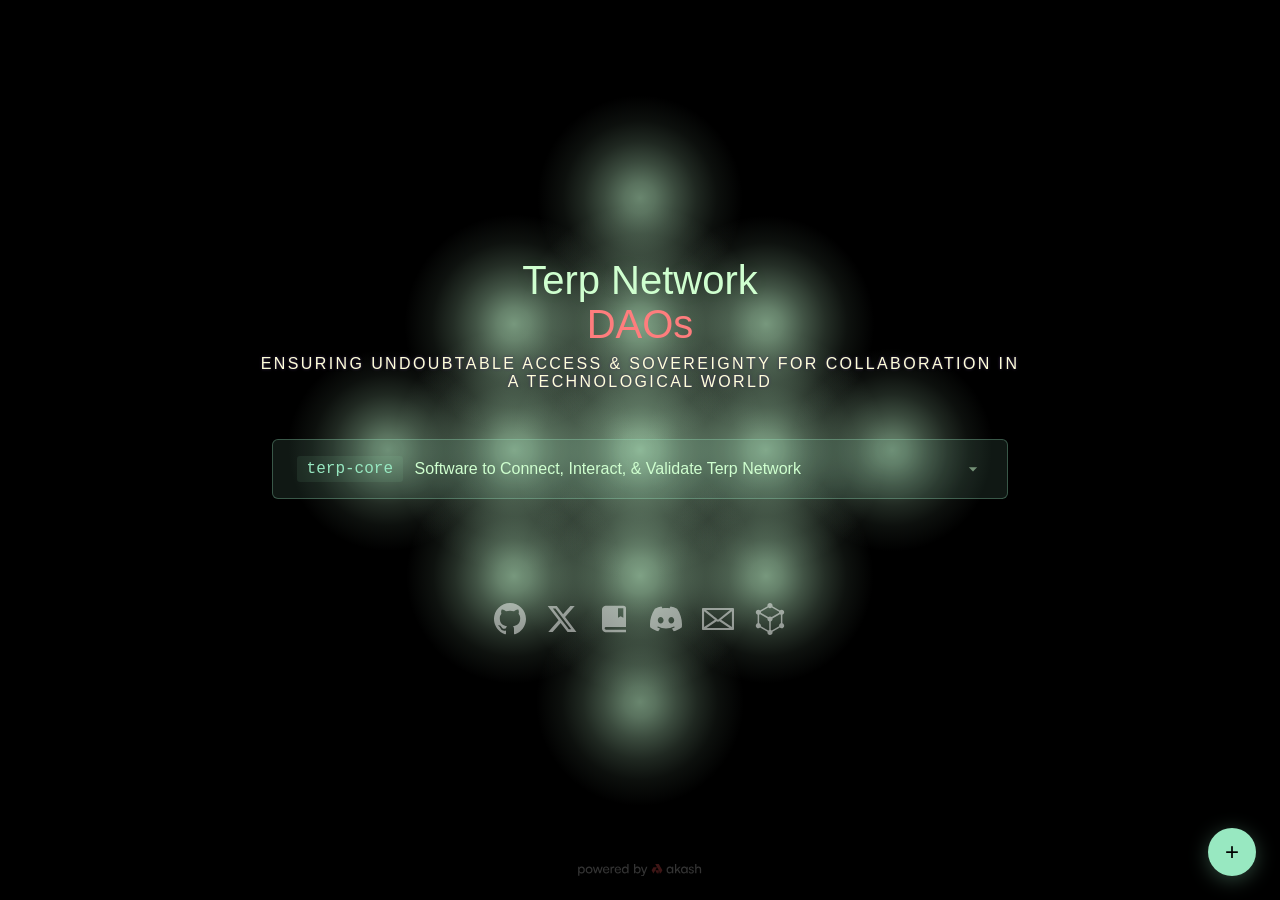
==== commit 73d533df: "checkpoint: minimal deps" ====
--- a/pages/index.html
+++ b/pages/index.html
@@ -1243,11 +1243,6 @@
                         <path class="st0"
                             d="M454.002,324.104V187.896c16.877-5.176,29.228-20.691,29.228-39.268c0-22.79-18.475-41.257-41.258-41.257   c-10.87,0-20.69,4.292-28.06,11.168L296.125,50.53c0.689-2.991,1.136-6.069,1.136-9.272C297.261,18.468,278.786,0,256.004,0   c-22.782,0-41.258,18.468-41.258,41.258c0,3.203,0.447,6.281,1.136,9.272L98.087,118.54c-7.37-6.876-17.191-11.168-28.062-11.168   c-22.782,0-41.256,18.467-41.256,41.257c0,18.576,12.351,34.091,29.227,39.268v136.208c-16.876,5.176-29.227,20.691-29.227,39.268   c0,22.79,18.474,41.257,41.256,41.257c10.879,0,20.692-4.292,28.062-11.168l117.787,68.01c-0.69,2.991-1.136,6.069-1.136,9.272   c0,22.79,18.475,41.258,41.257,41.258s41.257-18.468,41.257-41.258c0-3.203-0.446-6.288-1.136-9.28l117.788-68.002   c7.37,6.876,17.191,11.168,28.068,11.168c22.783,0,41.258-18.467,41.258-41.257C483.231,344.795,470.879,329.28,454.002,324.104z    M243.967,431.476c-6.054,1.856-11.52,4.965-16.031,9.178l-117.788-68.01c0.689-2.992,1.136-6.077,1.136-9.272   c0-18.576-12.351-34.091-29.228-39.268V187.896c6.054-1.856,11.521-4.965,16.032-9.178l117.787,68.009   c-0.69,2.992-1.136,6.07-1.136,9.273c0,18.576,12.35,34.091,29.228,39.268V431.476z M227.935,225.91l-117.788-68.009   c0.689-2.992,1.136-6.07,1.136-9.273c0-3.203-0.447-6.281-1.136-9.272l117.796-68.01c7.369,6.876,17.19,11.168,28.06,11.168   c10.87,0,20.691-4.292,28.061-11.168l117.787,68.01c-0.689,2.992-1.136,6.069-1.136,9.272c0,3.196,0.447,6.281,1.136,9.273   l-117.803,68.002c-7.37-6.869-17.182-11.16-28.053-11.16S235.305,219.034,227.935,225.91z M429.943,324.104   c-16.877,5.176-29.227,20.691-29.227,39.268c0,3.195,0.447,6.281,1.136,9.272l-117.795,68.01   c-4.519-4.214-9.978-7.323-16.031-9.178V295.268c16.877-5.177,29.227-20.692,29.227-39.268c0-3.203-0.446-6.281-1.136-9.273   l117.796-68.009c4.511,4.214,9.977,7.323,16.031,9.178V324.104z" />
                     </g>
-                </svg>
-            </a>
-            <a href="/minter/" target="_blank" class="social-link" title="Minter">
-                <svg xmlns="http://www.w3.org/2000/svg" viewBox="0 0 24 24">
-                    <path d="M10 20v-6h4v6h5v-8h3L12 3 2 12h3v8z"/>
                 </svg>
             </a>
         </div>
@@ -1697,4 +1692,4 @@
 <script>document.addEventListener("click",function(e){var f=document.getElementById("fab-nav");if(f&&!f.contains(e.target))document.getElementById("fab-menu").style.display="none"});</script>
 </body>
 
-</html>
+</html>
--- a/public/global.css
+++ b/public/global.css
@@ -0,0 +1,141 @@
+/* ── Reset ────────────────────────────────────────────────────── */
+* { margin: 0; padding: 0; box-sizing: border-box; }
+html { overflow-x: hidden; width: 100%; }
+
+/* ── Embedded mode (shell iframe) ─────────────────────────────── */
+.embedded .main  { padding-top: 1rem; }
+.embedded #glow-canvas { display: none; }
+.embedded .fab-container { display: none !important; }
+
+/* ── Body ─────────────────────────────────────────────────────── */
+body {
+    background-color: #000000;
+    color: #f8f8f2;
+    font-family: 'Satoshi', sans-serif;
+    font-weight: 300;
+    min-height: 100vh;
+    overflow-x: hidden;
+    width: 100%;
+}
+
+/* ── Links ────────────────────────────────────────────────────── */
+a { color: #bd93f9; text-decoration: none; transition: opacity 0.2s ease; }
+a:hover { opacity: 0.8; }
+
+/* ── Canvas background ────────────────────────────────────────── */
+#glow-canvas {
+    position: fixed; top: 0; left: 0;
+    width: 100%; height: 100%; z-index: 0;
+    pointer-events: none;
+}
+
+/* ── Wallet button ────────────────────────────────────────────── */
+.btn-wallet {
+    background: rgba(152, 232, 193, 0.1);
+    border: 1px solid rgba(152, 232, 193, 0.3);
+    color: #98e8c1; padding: 0.4rem 0.8rem;
+    font-family: 'Satoshi', sans-serif; font-size: 0.75rem;
+    cursor: pointer; border-radius: 4px;
+    transition: all 0.2s ease;
+    white-space: nowrap;
+}
+.btn-wallet:hover {
+    background: rgba(152, 232, 193, 0.2);
+    border-color: rgba(152, 232, 193, 0.5);
+}
+.btn-wallet.connected {
+    background: rgba(152, 232, 193, 0.15);
+    border-color: rgba(152, 232, 193, 0.4);
+}
+
+/* ── FAB Navigation ───────────────────────────────────────────── */
+.fab-container {
+    position: fixed;
+    bottom: 1.5rem;
+    right: 1.5rem;
+    z-index: 9999;
+    pointer-events: auto;
+}
+
+.fab-btn {
+    width: 48px;
+    height: 48px;
+    border-radius: 50%;
+    border: none;
+    background: #98e8c1;
+    color: #000000;
+    cursor: pointer;
+    display: flex;
+    align-items: center;
+    justify-content: center;
+    transition: all 0.3s ease;
+    box-shadow: 0 4px 20px rgba(152, 232, 193, 0.3);
+}
+.fab-btn:hover {
+    background: #b0f0d0;
+    box-shadow: 0 4px 25px rgba(152, 232, 193, 0.5);
+    transform: scale(1.08);
+}
+.fab-btn svg {
+    transition: transform 0.3s ease;
+}
+.fab-container.open .fab-btn svg {
+    transform: rotate(45deg);
+}
+
+.fab-menu {
+    position: absolute;
+    bottom: 58px;
+    right: 0;
+    display: none;
+    flex-direction: column;
+    gap: 2px;
+    padding: 0.5rem;
+    background: rgba(10, 10, 15, 0.95);
+    backdrop-filter: blur(20px);
+    -webkit-backdrop-filter: blur(20px);
+    border: 1px solid rgba(152, 232, 193, 0.2);
+    border-radius: 12px;
+    min-width: 150px;
+    box-shadow: 0 8px 40px rgba(0, 0, 0, 0.7);
+}
+.fab-container.open .fab-menu {
+    display: flex;
+}
+
+.fab-menu a {
+    display: block;
+    padding: 0.5rem 0.75rem;
+    border-radius: 6px;
+    color: #d2d3d8;
+    font-family: 'Satoshi', sans-serif;
+    font-size: 0.8rem;
+    font-weight: 400;
+    text-decoration: none;
+    transition: all 0.15s ease;
+}
+.fab-menu a:hover {
+    background: rgba(152, 232, 193, 0.1);
+    color: #f8f8f2;
+    opacity: 1;
+}
+.fab-menu a.active {
+    color: #98e8c1;
+    background: rgba(152, 232, 193, 0.08);
+}
+.fab-menu .fab-divider {
+    height: 1px;
+    background: rgba(152, 232, 193, 0.1);
+    margin: 0.15rem 0.5rem;
+}
+.fab-menu .fab-label {
+    font-size: 0.55rem;
+    text-transform: uppercase;
+    letter-spacing: 0.1em;
+    color: rgba(152, 232, 193, 0.4);
+    padding: 0.25rem 0.75rem 0.1rem;
+    font-family: 'Satoshi', sans-serif;
+}
+
+/* ── Hide any legacy header ───────────────────────────────────── */
+.header { display: none !important; }
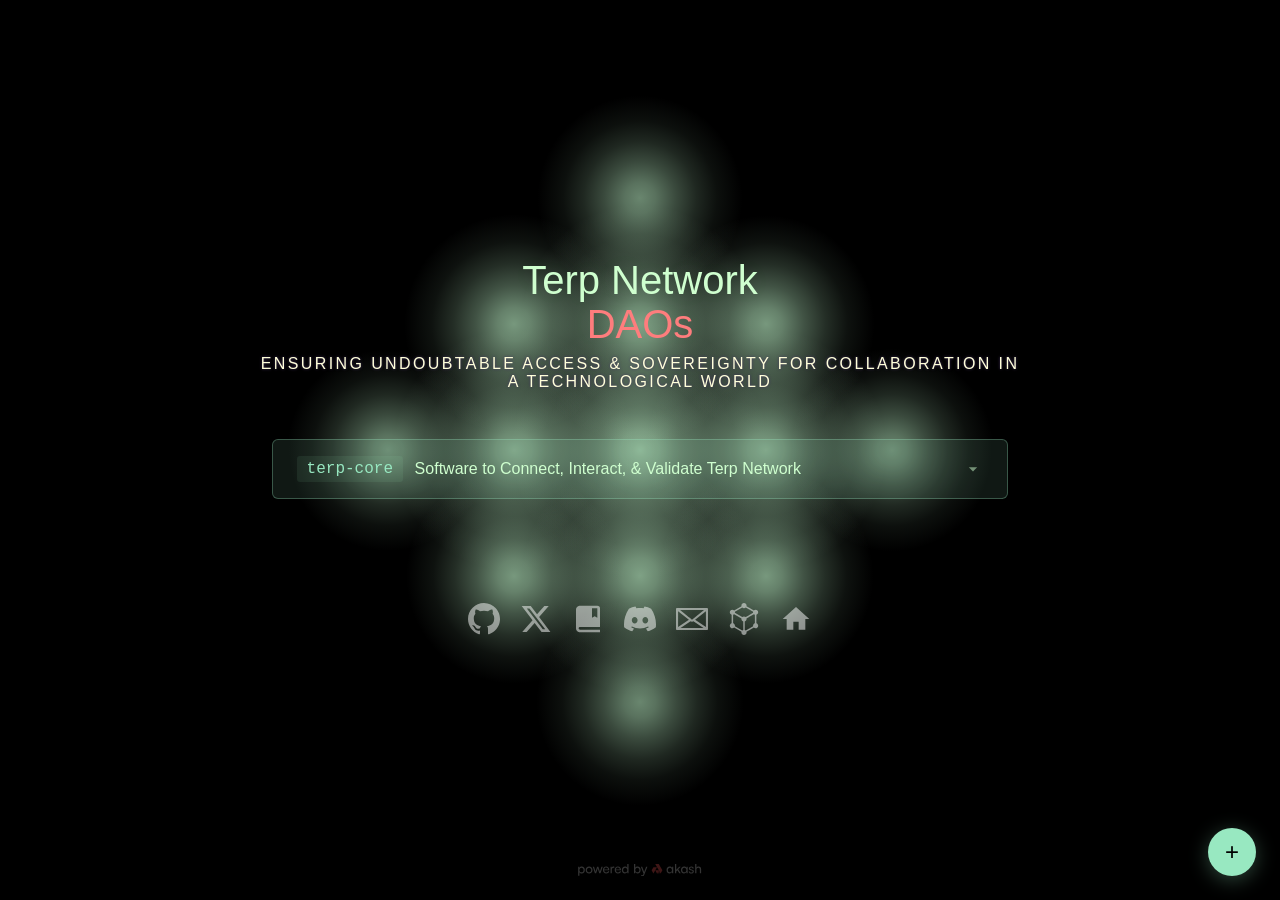
==== commit 44e48b58: "chore: realigning of the repo making use of the just server to run the website easily. arranging of " ====
--- a/pages/index.html
+++ b/pages/index.html
@@ -1,1173 +1,1255 @@
 <!-- design heavily inspired by: @willmcgugan website for <3 -->
 <html lang="en">
-
-<head>
-    <meta charset="UTF-8">
-    <meta name="viewport" content="width=device-width, initial-scale=1.0, maximum-scale=5.0, user-scalable=yes">
-    <meta name="description"
-        content="Terp Network - A L1 Blockchain dedicated to programmable censorship-resistance. Ensuring undoubtable access & sovereignty for collaboration in a technological world.">
+  <head>
+    <meta charset="UTF-8" />
+    <meta
+      name="viewport"
+      content="width=device-width, initial-scale=1.0, maximum-scale=5.0, user-scalable=yes"
+    />
+    <meta
+      name="description"
+      content="Terp Network - A L1 Blockchain dedicated to programmable censorship-resistance. Ensuring undoubtable access & sovereignty for collaboration in a technological world."
+    />
     <title>Terp Network - Respect the Hash</title>
 
     <!-- Favicons -->
-    <link rel="icon" type="image/x-icon" href="/public/favicon/terp-32x32.png">
-    <link rel="icon" type="image/png" sizes="32x32" href="/public/favicon/terp-32x32.png">
-    <link rel="icon" type="image/png" sizes="16x16" href="/public/favicon/terp-16x16.png">
-    <link rel="apple-touch-icon" sizes="180x180" href="/public/favicon/terp-apple-touch.png">
-    <link rel="manifest" href="/public/site.webmanifest">
+    <link
+      rel="icon"
+      type="image/x-icon"
+      href="/public/favicon/terp-32x32.png"
+    />
+    <link
+      rel="icon"
+      type="image/png"
+      sizes="32x32"
+      href="/public/favicon/terp-32x32.png"
+    />
+    <link
+      rel="icon"
+      type="image/png"
+      sizes="16x16"
+      href="/public/favicon/terp-16x16.png"
+    />
+    <link
+      rel="apple-touch-icon"
+      sizes="180x180"
+      href="/public/favicon/terp-apple-touch.png"
+    />
+    <link rel="manifest" href="/public/site.webmanifest" />
 
     <!-- Twitter -->
-    <meta property="twitter:card" content="summary_large_image">
-    <meta property="twitter:url" content="https://x.com/terpnetofficial/">
-    <meta property="twitter:title" content="A L1 Blockchain dedicated to programmable censorship-resistance">
-    <meta property="twitter:description" content="">
-    <meta property="twitter:image" content="">
-    <meta name="twitter:creator" content="@terpculture">
-
-    <link rel="preconnect" href="https://fonts.cdnfonts.com/css/satoshi">
-    <link rel="preconnect" href="https://fonts.gstatic.com" crossorigin="">
-    <link href="https://fonts.cdnfonts.com/css/satoshi" rel="stylesheet">
-    <link rel="stylesheet" href="/public/global.css">
+    <meta property="twitter:card" content="summary_large_image" />
+    <meta property="twitter:url" content="https://x.com/terpnetofficial/" />
+    <meta
+      property="twitter:title"
+      content="A L1 Blockchain dedicated to programmable censorship-resistance"
+    />
+    <meta property="twitter:description" content="" />
+    <meta property="twitter:image" content="" />
+    <meta name="twitter:creator" content="@terpculture" />
+
+    <link rel="preconnect" href="https://fonts.cdnfonts.com/css/satoshi" />
+    <link rel="preconnect" href="https://fonts.gstatic.com" crossorigin="" />
+    <link href="https://fonts.cdnfonts.com/css/satoshi" rel="stylesheet" />
+    <link rel="stylesheet" href="/public/global.css" />
 
     <style>
-        body {
-            position: relative;
-            display: flex;
-            align-items: center;
-            justify-content: center;
-            max-width: 100vw;
-            
-        }
-
+      body {
+        position: relative;
+        display: flex;
+        align-items: center;
+        justify-content: center;
+        max-width: 100vw;
+      }
+
+      .container {
+        overflow: visible;
+      }
+
+      .container {
+        max-width: 800px;
+        width: 100%;
+        position: relative;
+        z-index: 1;
+        text-align: center;
+        padding: 1rem;
+        box-sizing: border-box;
+      }
+
+      .title {
+        font-size: 2.5rem;
+        font-weight: 500;
+        color: #cfffcf;
+        margin-bottom: 0.5rem;
+        text-shadow: 0 0 30px rgba(183, 255, 183, 0.068);
+        display: flex;
+        flex-direction: column;
+        align-items: center;
+        justify-content: center;
+        line-height: 1.1;
+      }
+
+      .title-static {
+        white-space: nowrap;
+      }
+
+      .title-rotator {
+        position: relative;
+        height: 2.8rem;
+        overflow: hidden;
+        -webkit-mask-image: linear-gradient(
+          to bottom,
+          transparent 0%,
+          black 15%,
+          black 85%,
+          transparent 100%
+        );
+        mask-image: linear-gradient(
+          to bottom,
+          transparent 0%,
+          black 15%,
+          black 85%,
+          transparent 100%
+        );
+      }
+
+      .title-list {
+        transition: transform 0.5s ease-in-out;
+      }
+
+      .title-item {
+        height: 2.8rem;
+        display: flex;
+        align-items: center;
+        justify-content: center;
+        white-space: nowrap;
+        color: #fe7d7d;
+        font-weight: 500;
+      }
+
+      .subtitle {
+        font-size: 1rem;
+        color: #ffffda;
+        text-shadow: 0 0 3px rgba(71, 50, 102, 0.935);
+        text-transform: uppercase;
+        letter-spacing: 0.15em;
+        margin-bottom: 2rem;
+      }
+
+      .description {
+        margin-top: 3rem;
+        font-size: 0.9rem;
+        line-height: 1.6;
+        color: #d2d3d8;
+        text-align: center;
+        max-width: 600px;
+        margin-left: auto;
+        margin-right: auto;
+      }
+
+      .description a {
+        color: #bd93f9;
+        text-decoration: none;
+        transition: opacity 0.2s ease;
+      }
+
+      .description a:hover {
+        opacity: 0.8;
+        text-decoration: underline;
+      }
+
+      .install-section {
+        margin: 3rem auto;
+        padding: 0 1rem;
+        text-align: center;
+        max-width: 800px;
+      }
+
+      .install-header {
+        display: flex;
+        align-items: center;
+        gap: 0.75rem;
+        padding: 1rem 1.5rem;
+        background: rgba(152, 232, 193, 0.1);
+        border: 1px solid rgba(152, 232, 193, 0.3);
+        border-radius: 6px;
+        cursor: pointer;
+        transition: all 0.3s ease;
+        user-select: none;
+      }
+
+      .install-header:hover {
+        background: rgba(152, 232, 193, 0.15);
+        border-color: rgba(152, 232, 193, 0.5);
+        box-shadow: 0 0 20px rgba(152, 232, 193, 0.1);
+      }
+
+      .install-icon {
+        width: 20px;
+        height: 20px;
+        fill: #98e8c1;
+        flex-shrink: 0;
+      }
+
+      .install-header span {
+        flex: 1;
+        color: #cfffcf;
+        font-size: 1rem;
+        font-weight: 400;
+        text-align: left;
+      }
+
+      .install-header-code {
+        font-family: "Courier New", monospace;
+        color: #98e8c1;
+        font-size: 1rem;
+        font-weight: 500;
+        padding: 0.25rem 0.6rem;
+        background: rgba(152, 232, 193, 0.08);
+        border-radius: 3px;
+        white-space: nowrap;
+      }
+
+      .install-subtitle {
+        text-align: center;
+        background: rgba(30, 26, 26, 0.138);
+        padding: 0.25rem 0.6rem;
+        color: #fe7d7d;
+        font-size: 0.95rem;
+        font-weight: 600;
+        margin-bottom: 0.75rem;
+        padding-bottom: 0.5rem;
+        line-height: 1.5;
+      }
+
+      .install-content {
+        max-height: 0;
+        overflow: hidden;
+        transition: max-height 0.4s ease;
+        position: relative;
+      }
+
+      .install-content.expanded {
+        max-height: 800px;
+        padding-top: 1.5rem;
+      }
+
+      .install-box-container {
+        background: rgba(0, 0, 0, 0.2);
+        border: 1px solid rgba(207, 255, 207, 0.2);
+        border-radius: 4px;
+        overflow: visible;
+        width: 100%;
+        max-width: 100%;
+        box-sizing: border-box;
+      }
+
+      .inline-verify {
+        border-top: 1px solid rgba(207, 255, 207, 0.15);
+        background: rgba(0, 0, 0, 0.15);
+        padding: 0.75rem 1.2rem;
+        display: flex;
+        align-items: center;
+        gap: 1rem;
+        position: relative;
+        overflow: visible;
+      }
+
+      .inline-verify-button {
+        background: rgba(152, 232, 193, 0.08);
+        border: 1px solid rgba(152, 232, 193, 0.25);
+        color: rgba(207, 255, 207, 0.8);
+        padding: 0.5rem 1rem;
+        font-family: "Satoshi", sans-serif;
+        font-size: 0.75rem;
+        cursor: pointer;
+        border-radius: 3px;
+        transition: all 0.2s ease;
+        white-space: nowrap;
+        display: flex;
+        align-items: center;
+        gap: 0.5rem;
+        position: relative;
+        flex-shrink: 0;
+      }
+
+      .inline-verify-button svg {
+        width: 14px;
+        height: 14px;
+        fill: rgba(152, 232, 193, 0.7);
+        transition: fill 0.2s ease;
+      }
+
+      .inline-verify-button:hover {
+        background: rgba(152, 232, 193, 0.15);
+        border-color: rgba(152, 232, 193, 0.4);
+        color: #98e8c1;
+      }
+
+      .inline-verify-button:hover svg {
+        fill: #98e8c1;
+      }
+
+      /* Tooltip Styles */
+      .tooltip {
+        position: absolute;
+        bottom: calc(100% + 10px);
+        left: 0;
+        background: rgba(0, 0, 0, 0.95);
+        border: 1px solid rgba(152, 232, 193, 0.3);
+        border-radius: 6px;
+        padding: 0.75rem;
+        width: 280px;
+        max-width: calc(100vw - 2rem);
+        opacity: 0;
+        visibility: hidden;
+        transition: all 0.3s ease;
+        z-index: 9999;
+        pointer-events: none;
+        box-shadow: 0 4px 20px rgba(0, 0, 0, 0.5);
+        box-sizing: border-box;
+        white-space: normal;
+      }
+
+      .tooltip::before {
+        content: "";
+        position: absolute;
+        top: 100%;
+        left: 1.5rem;
+        border: 6px solid transparent;
+        border-top-color: rgba(152, 232, 193, 0.3);
+      }
+
+      .tooltip::after {
+        content: "";
+        position: absolute;
+        top: 100%;
+        left: 1.5rem;
+        border: 5px solid transparent;
+        border-top-color: rgba(0, 0, 0, 0.95);
+        margin-top: -1px;
+      }
+
+      .tooltip-trigger:hover .tooltip {
+        opacity: 1;
+        visibility: visible;
+        bottom: calc(100% + 12px);
+      }
+
+      .tooltip-title {
+        color: #98e8c1;
+        font-size: 0.75rem;
+        font-weight: 500;
+        margin-bottom: 0.5rem;
+        word-wrap: break-word;
+        overflow-wrap: break-word;
+        hyphens: auto;
+        white-space: normal;
+      }
+
+      .tooltip-text {
+        color: rgba(207, 255, 207, 0.9);
+        font-size: 0.7rem;
+        line-height: 1.5;
+        margin-bottom: 0.5rem;
+        word-wrap: break-word;
+        overflow-wrap: break-word;
+        hyphens: auto;
+        white-space: normal;
+        max-width: 100%;
+      }
+
+      .tooltip-footer {
+        color: rgba(207, 255, 207, 0.5);
+        font-size: 0.65rem;
+        font-style: italic;
+        padding-top: 0.5rem;
+        border-top: 1px solid rgba(207, 255, 207, 0.1);
+        word-wrap: break-word;
+        overflow-wrap: break-word;
+        hyphens: auto;
+        white-space: normal;
+        max-width: 100%;
+      }
+
+      .inline-checksum {
+        display: flex;
+        align-items: center;
+        gap: 0.5rem;
+        flex: 1;
+        max-width: 500px;
+      }
+
+      .inline-checksum-value {
+        flex: 1;
+        background: rgba(0, 0, 0, 0.3);
+        border: 1px solid rgba(207, 255, 207, 0.15);
+        color: #cfffcf;
+        padding: 0.6rem 0.8rem;
+        font-family: "Courier New", monospace;
+        font-size: 0.65rem;
+        border-radius: 3px;
+        cursor: text;
+        user-select: all;
+        transition: all 0.2s ease;
+        outline: none;
+        line-height: 1.6;
+        white-space: pre-wrap;
+        word-break: break-all;
+      }
+
+      .inline-checksum-value:hover,
+      .inline-checksum-value:focus {
+        background: rgba(152, 232, 193, 0.08);
+        border-color: rgba(152, 232, 193, 0.3);
+      }
+
+      .inline-copy-btn {
+        background: rgba(0, 0, 0, 0.3);
+        border: 1px solid rgba(207, 255, 207, 0.15);
+        color: rgba(207, 255, 207, 0.5);
+        cursor: pointer;
+        padding: 0.4rem;
+        border-radius: 3px;
+        transition: all 0.2s ease;
+        display: flex;
+        align-items: center;
+        justify-content: center;
+      }
+
+      .inline-copy-btn:hover {
+        background: rgba(152, 232, 193, 0.1);
+        border-color: rgba(152, 232, 193, 0.4);
+        color: #98e8c1;
+      }
+
+      .inline-copy-btn svg {
+        width: 14px;
+        height: 14px;
+        fill: currentColor;
+      }
+
+      @media (max-width: 700px) {
+        .inline-verify {
+          flex-direction: column;
+          align-items: stretch;
+          gap: 0.75rem;
+          padding: 0.9rem 1rem;
+        }
+
+        .inline-verify-button {
+          width: 100%;
+          justify-content: center;
+        }
+
+        .inline-checksum {
+          max-width: 100%;
+        }
+
+        .inline-checksum-value {
+          font-size: 0.6rem;
+          padding: 0.5rem 0.6rem;
+        }
+
+        .tooltip {
+          width: 240px;
+          left: 50%;
+          transform: translateX(-50%);
+        }
+      }
+
+      @media (max-width: 600px) {
         .container {
-            overflow: visible;
-        }
-
+          padding: 0.75rem;
+        }
+
+        .title {
+          font-size: 2rem;
+        }
+
+        .title-static {
+          white-space: normal;
+          word-break: break-word;
+        }
+
+        .subtitle {
+          font-size: 0.85rem;
+          letter-spacing: 0.1em;
+        }
+
+        .install-section {
+          margin: 2rem auto;
+          padding: 0 0.5rem;
+        }
+
+        .install-header {
+          padding: 0.75rem 1rem;
+          gap: 0.5rem;
+        }
+
+        .install-header span {
+          font-size: 0.85rem;
+        }
+
+        .install-header-code {
+          font-size: 0.85rem;
+          padding: 0.2rem 0.5rem;
+        }
+
+        .countdown-timer {
+          gap: 1rem;
+        }
+
+        .countdown-value {
+          font-size: 2rem;
+        }
+
+        .countdown-label {
+          font-size: 0.7rem;
+        }
+
+        .install-box {
+          font-size: 0.6rem !important;
+          padding: 0 0.5rem;
+        }
+
+        .install-input-wrapper {
+          padding: 0.7rem 0.8rem;
+        }
+
+        .copy-button {
+          padding: 0.7rem 1rem !important;
+          font-size: 0.7rem !important;
+        }
+
+        .install-tab {
+          font-size: 0.65rem !important;
+          padding: 0.4rem 0.8rem !important;
+        }
+
+        .description {
+          font-size: 0.85rem;
+          padding: 0 0.5rem;
+        }
+      }
+
+      @media (max-width: 400px) {
         .container {
-            max-width: 800px;
-            width: 100%;
-            position: relative;
-            z-index: 1;
-            text-align: center;
-            padding: 1rem;
-            box-sizing: border-box;
+          padding: 0.5rem;
         }
 
         .title {
-            font-size: 2.5rem;
-            font-weight: 500;
-            color: #cfffcf;
-            margin-bottom: 0.5rem;
-            text-shadow: 0 0 30px rgba(183, 255, 183, 0.068);
-            display: flex;
-            flex-direction: column;
-            align-items: center;
-            justify-content: center;
-            line-height: 1.1;
-        }
-
-        .title-static {
-            white-space: nowrap;
-        }
-
-        .title-rotator {
-            position: relative;
-            height: 2.8rem;
-            overflow: hidden;
-            -webkit-mask-image: linear-gradient(to bottom,
-                    transparent 0%,
-                    black 15%,
-                    black 85%,
-                    transparent 100%);
-            mask-image: linear-gradient(to bottom,
-                    transparent 0%,
-                    black 15%,
-                    black 85%,
-                    transparent 100%);
-        }
-
-        .title-list {
-            transition: transform 0.5s ease-in-out;
-        }
-
-        .title-item {
-            height: 2.8rem;
-            display: flex;
-            align-items: center;
-            justify-content: center;
-            white-space: nowrap;
-            color: #fe7d7d;
-            font-weight: 500;
+          font-size: 1.75rem;
         }
 
         .subtitle {
-            font-size: 1rem;
-            color: #ffffda;
-            text-shadow: 0 0 3px rgba(71, 50, 102, 0.935);
-            text-transform: uppercase;
-            letter-spacing: 0.15em;
-            margin-bottom: 2rem;
-        }
-
-        .description {
-            margin-top: 3rem;
-            font-size: 0.9rem;
-            line-height: 1.6;
-            color: #d2d3d8;
-            text-align: center;
-            max-width: 600px;
-            margin-left: auto;
-            margin-right: auto;
-        }
-
-        .description a {
-            color: #bd93f9;
-            text-decoration: none;
-            transition: opacity 0.2s ease;
-        }
-
-        .description a:hover {
-            opacity: 0.8;
-            text-decoration: underline;
-        }
-
-
+          font-size: 0.75rem;
+        }
 
         .install-section {
-            margin: 3rem auto;
-            padding: 0 1rem;
-            text-align: center;
-            max-width: 800px;
+          padding: 0 0.25rem;
         }
 
         .install-header {
-            display: flex;
-            align-items: center;
-            gap: 0.75rem;
-            padding: 1rem 1.5rem;
-            background: rgba(152, 232, 193, 0.1);
-            border: 1px solid rgba(152, 232, 193, 0.3);
-            border-radius: 6px;
-            cursor: pointer;
-            transition: all 0.3s ease;
-            user-select: none;
-        }
-
-        .install-header:hover {
-            background: rgba(152, 232, 193, 0.15);
-            border-color: rgba(152, 232, 193, 0.5);
-            box-shadow: 0 0 20px rgba(152, 232, 193, 0.1);
-        }
-
-        .install-icon {
-            width: 20px;
-            height: 20px;
-            fill: #98e8c1;
-            flex-shrink: 0;
+          flex-direction: column;
+          align-items: flex-start;
+          padding: 0.75rem;
         }
 
         .install-header span {
-            flex: 1;
-            color: #cfffcf;
-            font-size: 1rem;
-            font-weight: 400;
-            text-align: left;
+          font-size: 0.8rem;
         }
 
         .install-header-code {
-            font-family: 'Courier New', monospace;
-            color: #98e8c1;
-            font-size: 1rem;
-            font-weight: 500;
-            padding: 0.25rem 0.6rem;
-            background: rgba(152, 232, 193, 0.08);
-            border-radius: 3px;
-            white-space: nowrap;
-        }
-
-        .install-subtitle {
-            text-align: center;
-            background: rgba(30, 26, 26, 0.138);
-            padding: 0.25rem 0.6rem;
-            color: #fe7d7d;
-            font-size: 0.95rem;
-            font-weight: 600;
-            margin-bottom: 0.75rem;
-            padding-bottom: 0.5rem;
-            line-height: 1.5;
-        }
-
-        .install-content {
-            max-height: 0;
-            overflow: hidden;
-            transition: max-height 0.4s ease;
-            position: relative;
-        }
-
-        .install-content.expanded {
-            max-height: 800px;
-            padding-top: 1.5rem;
-        }
-
-        .install-box-container {
-            background: rgba(0, 0, 0, 0.2);
-            border: 1px solid rgba(207, 255, 207, 0.2);
-            border-radius: 4px;
-            overflow: visible;
-            width: 100%;
-            max-width: 100%;
-            box-sizing: border-box;
-        }
-
-        .inline-verify {
-            border-top: 1px solid rgba(207, 255, 207, 0.15);
-            background: rgba(0, 0, 0, 0.15);
-            padding: 0.75rem 1.2rem;
-            display: flex;
-            align-items: center;
-            gap: 1rem;
-            position: relative;
-            overflow: visible;
-        }
-
-        .inline-verify-button {
-            background: rgba(152, 232, 193, 0.08);
-            border: 1px solid rgba(152, 232, 193, 0.25);
-            color: rgba(207, 255, 207, 0.8);
-            padding: 0.5rem 1rem;
-            font-family: 'Satoshi', sans-serif;
-            font-size: 0.75rem;
-            cursor: pointer;
-            border-radius: 3px;
-            transition: all 0.2s ease;
-            white-space: nowrap;
-            display: flex;
-            align-items: center;
-            gap: 0.5rem;
-            position: relative;
-            flex-shrink: 0;
-        }
-
-        .inline-verify-button svg {
-            width: 14px;
-            height: 14px;
-            fill: rgba(152, 232, 193, 0.7);
-            transition: fill 0.2s ease;
-        }
-
-        .inline-verify-button:hover {
-            background: rgba(152, 232, 193, 0.15);
-            border-color: rgba(152, 232, 193, 0.4);
-            color: #98e8c1;
-        }
-
-        .inline-verify-button:hover svg {
-            fill: #98e8c1;
-        }
-
-        /* Tooltip Styles */
-        .tooltip {
-            position: absolute;
-            bottom: calc(100% + 10px);
-            left: 0;
-            background: rgba(0, 0, 0, 0.95);
-            border: 1px solid rgba(152, 232, 193, 0.3);
-            border-radius: 6px;
-            padding: 0.75rem;
-            width: 280px;
-            max-width: calc(100vw - 2rem);
-            opacity: 0;
-            visibility: hidden;
-            transition: all 0.3s ease;
-            z-index: 9999;
-            pointer-events: none;
-            box-shadow: 0 4px 20px rgba(0, 0, 0, 0.5);
-            box-sizing: border-box;
-            white-space: normal;
-        }
-
-        .tooltip::before {
-            content: '';
-            position: absolute;
-            top: 100%;
-            left: 1.5rem;
-            border: 6px solid transparent;
-            border-top-color: rgba(152, 232, 193, 0.3);
-        }
-
-        .tooltip::after {
-            content: '';
-            position: absolute;
-            top: 100%;
-            left: 1.5rem;
-            border: 5px solid transparent;
-            border-top-color: rgba(0, 0, 0, 0.95);
-            margin-top: -1px;
-        }
-
-        .tooltip-trigger:hover .tooltip {
-            opacity: 1;
-            visibility: visible;
-            bottom: calc(100% + 12px);
-        }
-
-        .tooltip-title {
-            color: #98e8c1;
-            font-size: 0.75rem;
-            font-weight: 500;
-            margin-bottom: 0.5rem;
-            word-wrap: break-word;
-            overflow-wrap: break-word;
-            hyphens: auto;
-            white-space: normal;
-        }
-
-        .tooltip-text {
-            color: rgba(207, 255, 207, 0.9);
-            font-size: 0.7rem;
-            line-height: 1.5;
-            margin-bottom: 0.5rem;
-            word-wrap: break-word;
-            overflow-wrap: break-word;
-            hyphens: auto;
-            white-space: normal;
-            max-width: 100%;
-        }
-
-        .tooltip-footer {
-            color: rgba(207, 255, 207, 0.5);
-            font-size: 0.65rem;
-            font-style: italic;
-            padding-top: 0.5rem;
-            border-top: 1px solid rgba(207, 255, 207, 0.1);
-            word-wrap: break-word;
-            overflow-wrap: break-word;
-            hyphens: auto;
-            white-space: normal;
-            max-width: 100%;
-        }
-
-        .inline-checksum {
-            display: flex;
-            align-items: center;
-            gap: 0.5rem;
-            flex: 1;
-            max-width: 500px;
+          font-size: 0.8rem;
+        }
+
+        .install-box {
+          font-size: 0.55rem !important;
         }
 
         .inline-checksum-value {
-            flex: 1;
-            background: rgba(0, 0, 0, 0.3);
-            border: 1px solid rgba(207, 255, 207, 0.15);
-            color: #cfffcf;
-            padding: 0.6rem 0.8rem;
-            font-family: 'Courier New', monospace;
-            font-size: 0.65rem;
-            border-radius: 3px;
-            cursor: text;
-            user-select: all;
-            transition: all 0.2s ease;
-            outline: none;
-            line-height: 1.6;
-            white-space: pre-wrap;
-            word-break: break-all;
-        }
-
-        .inline-checksum-value:hover,
-        .inline-checksum-value:focus {
-            background: rgba(152, 232, 193, 0.08);
-            border-color: rgba(152, 232, 193, 0.3);
-        }
-
-        .inline-copy-btn {
-            background: rgba(0, 0, 0, 0.3);
-            border: 1px solid rgba(207, 255, 207, 0.15);
-            color: rgba(207, 255, 207, 0.5);
-            cursor: pointer;
-            padding: 0.4rem;
-            border-radius: 3px;
-            transition: all 0.2s ease;
-            display: flex;
-            align-items: center;
-            justify-content: center;
-        }
-
-        .inline-copy-btn:hover {
-            background: rgba(152, 232, 193, 0.1);
-            border-color: rgba(152, 232, 193, 0.4);
-            color: #98e8c1;
-        }
-
-        .inline-copy-btn svg {
-            width: 14px;
-            height: 14px;
-            fill: currentColor;
-        }
-
-        @media (max-width: 700px) {
-            .inline-verify {
-                flex-direction: column;
-                align-items: stretch;
-                gap: 0.75rem;
-                padding: 0.9rem 1rem;
-            }
-
-            .inline-verify-button {
-                width: 100%;
-                justify-content: center;
-            }
-
-            .inline-checksum {
-                max-width: 100%;
-            }
-
-            .inline-checksum-value {
-                font-size: 0.6rem;
-                padding: 0.5rem 0.6rem;
-            }
-
-            .tooltip {
-                width: 240px;
-                left: 50%;
-                transform: translateX(-50%);
-            }
-        }
-
-        @media (max-width: 600px) {
-            .container {
-                padding: 0.75rem;
-            }
-
-            .title {
-                font-size: 2rem;
-            }
-
-            .title-static {
-                white-space: normal;
-                word-break: break-word;
-            }
-
-            .subtitle {
-                font-size: 0.85rem;
-                letter-spacing: 0.1em;
-            }
-
-            .install-section {
-                margin: 2rem auto;
-                padding: 0 0.5rem;
-            }
-
-            .install-header {
-                padding: 0.75rem 1rem;
-                gap: 0.5rem;
-            }
-
-            .install-header span {
-                font-size: 0.85rem;
-            }
-
-            .install-header-code {
-                font-size: 0.85rem;
-                padding: 0.2rem 0.5rem;
-            }
-
-            .countdown-timer {
-                gap: 1rem;
-            }
-
-            .countdown-value {
-                font-size: 2rem;
-            }
-
-            .countdown-label {
-                font-size: 0.7rem;
-            }
-
-            .install-box {
-                font-size: 0.6rem !important;
-                padding: 0 0.5rem;
-            }
-
-            .install-input-wrapper {
-                padding: 0.7rem 0.8rem;
-            }
-
-            .copy-button {
-                padding: 0.7rem 1rem !important;
-                font-size: 0.7rem !important;
-            }
-
-            .install-tab {
-                font-size: 0.65rem !important;
-                padding: 0.4rem 0.8rem !important;
-            }
-
-            .description {
-                font-size: 0.85rem;
-                padding: 0 0.5rem;
-            }
-        }
-
-        @media (max-width: 400px) {
-            .container {
-                padding: 0.5rem;
-            }
-
-            .title {
-                font-size: 1.75rem;
-            }
-
-            .subtitle {
-                font-size: 0.75rem;
-            }
-
-            .install-section {
-                padding: 0 0.25rem;
-            }
-
-            .install-header {
-                flex-direction: column;
-                align-items: flex-start;
-                padding: 0.75rem;
-            }
-
-            .install-header span {
-                font-size: 0.8rem;
-            }
-
-            .install-header-code {
-                font-size: 0.8rem;
-            }
-
-            .install-box {
-                font-size: 0.55rem !important;
-            }
-
-            .inline-checksum-value {
-                font-size: 0.55rem;
-            }
-        }
-
-        .install-emoji {
-            font-size: 1.2rem;
-            user-select: none;
-            flex-shrink: 0;
-        }
-
-        .install-box {
-            background: transparent;
-            border: none;
-            font-family: 'Courier New', monospace;
-            font-weight: 400;
-            font-size: 0.85rem;
-            color: #ffffda;
-            flex: 1;
-            cursor: text;
-            user-select: all;
-            outline: none;
-            padding: 0;
-        }
-
-        .copy-button {
-            background: rgba(0, 0, 0, 0.3);
-            border: 1px solid rgba(207, 255, 207, 0.2);
-            border-left: none;
-            border-radius: 0;
-            color: #cfffcf;
-            padding: 0.9rem 1.3rem;
-            font-family: 'Satoshi', sans-serif;
-            font-weight: 300;
-            font-size: 0.85rem;
-            cursor: pointer;
-            transition: all 0.3s ease;
-            display: flex;
-            align-items: center;
-            justify-content: center;
-            position: relative;
-            overflow: hidden;
-        }
-
-        .copy-button::before {
-            content: '';
-            position: absolute;
-            top: 0;
-            left: -100%;
-            width: 100%;
-            height: 100%;
-            background: linear-gradient(90deg, transparent, rgba(152, 232, 193, 0.1), transparent);
-            transition: left 0.5s ease;
-        }
-
-        .copy-button:hover::before {
-            left: 100%;
-        }
-
-        .copy-button:hover {
-            background: rgba(152, 232, 193, 0.1);
-            border-color: rgba(152, 232, 193, 0.5);
-            color: #98e8c1;
-            box-shadow: 0 0 20px rgba(152, 232, 193, 0.1);
-        }
-
-        .copy-button:active {
-            background: rgba(152, 232, 193, 0.2);
-            transform: scale(0.98);
-        }
-
-        .copy-button.copied {
-            border-color: #98e8c1;
-            background: rgba(152, 232, 193, 0.15);
-        }
-
-        .copy-button svg {
-            width: 18px;
-            height: 18px;
-            fill: #cfffcf;
-            transition: fill 0.3s ease;
-        }
-
-        .copy-button:hover svg {
-            fill: #98e8c1;
-        }
-
-        .copy-button.copied svg {
-            fill: #98e8c1;
-        }
-
-        .install-tabs {
-            display: flex;
-            gap: 0;
-            margin: 0 0 1rem 0;
-            border-radius: 4px 4px 0 0;
-            overflow: hidden;
-        }
-
-        .install-tab {
-            background: rgba(0, 0, 0, 0.3);
-            border: 1px solid rgba(207, 255, 207, 0.2);
-            border-bottom: none;
-            color: rgba(207, 255, 207, 0.5);
-            padding: 0.6rem 1.5rem;
-            font-family: 'Satoshi', sans-serif;
-            font-weight: 300;
-            font-size: 0.8rem;
-            cursor: pointer;
-            transition: all 0.3s ease;
-            letter-spacing: 0.05em;
-            flex: 1;
-            text-align: center;
-            user-select: none;
-            position: relative;
-        }
-
-        .install-tab:first-child {
-            border-right: none;
-            border-radius: 4px 0 0 0;
-        }
-
-        .install-tab:last-child {
-            border-radius: 0 4px 0 0;
-        }
-
-        .install-tab::after {
-            content: '';
-            position: absolute;
-            bottom: 0;
-            left: 0;
-            width: 100%;
-            height: 2px;
-            background: #98e8c1;
-            transform: scaleX(0);
-            transition: transform 0.3s ease;
-        }
-
-        .install-tab:hover {
-            background: rgba(152, 232, 193, 0.05);
-            color: #98e8c1;
-            border-color: rgba(152, 232, 193, 0.3);
-        }
-
-        .install-tab.active {
-            background: rgba(152, 232, 193, 0.1);
-            color: #cfffcf;
-            border-color: rgba(207, 255, 207, 0.4);
-            box-shadow: 0 0 15px rgba(152, 232, 193, 0.1);
-        }
-
-        .install-tab.active::after {
-            transform: scaleX(1);
-        }
-
-        .install-wrapper {
-            display: flex;
-            gap: 0;
-            margin-bottom: 1.5rem;
-            width: 100%;
-            max-width: 100%;
-        }
-
-        .install-input-wrapper {
-            background: rgba(0, 0, 0, 0.3);
-            border: 1px solid rgba(207, 255, 207, 0.2);
-            border-radius: 0;
-            display: flex;
-            align-items: center;
-            flex: 1;
-            padding: 0.9rem 1.2rem;
-            gap: 0.7rem;
-            transition: all 0.3s ease;
-            backdrop-filter: blur(10px);
-        }
-
-        .install-input-wrapper:focus-within {
-            border-color: rgba(152, 232, 193, 0.5);
-            box-shadow: 0 0 20px rgba(152, 232, 193, 0.1);
-            background: rgba(152, 232, 193, 0.05);
-        }
-
-        .verify-subsection {
-            margin-top: 1rem;
-        }
-
-        .verify-header {
-            display: flex;
-            align-items: center;
-            gap: 0.5rem;
-            padding: 0.75rem 1rem;
-            background: rgba(0, 0, 0, 0.2);
-            border: 1px solid rgba(207, 255, 207, 0.15);
-            border-radius: 4px 4px 0 0;
-            cursor: pointer;
-            transition: all 0.3s ease;
-            user-select: none;
-        }
-
-        .verify-header:hover {
-            background: rgba(152, 232, 193, 0.05);
-            border-color: rgba(152, 232, 193, 0.3);
-        }
-
-        .verify-icon {
-            width: 16px;
-            height: 16px;
-            fill: #98e8c1;
-            flex-shrink: 0;
-        }
-
-        .verify-header span {
-            flex: 1;
-            color: rgba(207, 255, 207, 0.8);
-            font-size: 0.85rem;
-            font-weight: 400;
-        }
-
-        .expand-icon {
-            width: 20px;
-            height: 20px;
-            fill: rgba(207, 255, 207, 0.5);
-            transition: transform 0.3s ease;
-        }
-
-        .expand-icon.expanded {
-            transform: rotate(180deg);
-        }
-
-        .verify-content {
-            max-height: 0;
-            overflow: hidden;
-            transition: max-height 0.3s ease;
-            background: rgba(0, 0, 0, 0.2);
-            border: 1px solid rgba(207, 255, 207, 0.15);
-            border-top: none;
-            border-radius: 0 0 4px 4px;
-        }
-
-        .verify-content.expanded {
-            max-height: 500px;
-            padding: 1.5rem 1rem;
-        }
-
-        .verify-button {
-            width: 100%;
-            background: rgba(152, 232, 193, 0.1);
-            border: 1px solid rgba(152, 232, 193, 0.3);
-            color: #cfffcf;
-            padding: 0.75rem 1.5rem;
-            font-family: 'Satoshi', sans-serif;
-            font-size: 0.85rem;
-            cursor: pointer;
-            border-radius: 4px;
-            transition: all 0.3s ease;
-            display: flex;
-            align-items: center;
-            justify-content: center;
-            gap: 0.5rem;
-        }
-
-        .verify-button:hover {
-            background: rgba(152, 232, 193, 0.2);
-            border-color: rgba(152, 232, 193, 0.5);
-            box-shadow: 0 0 15px rgba(152, 232, 193, 0.1);
-        }
-
-        .verify-button:active {
-            transform: scale(0.98);
-        }
-
-        .checksum-result {
-            margin-top: 1rem;
-            padding: 1rem;
-            background: rgba(0, 0, 0, 0.3);
-            border-radius: 4px;
-        }
-
-        .checksum-result .checksum-label {
-            color: rgba(207, 255, 207, 0.6);
-            font-size: 0.75rem;
-            font-weight: 500;
-            margin-bottom: 0.5rem;
-        }
-
-        .checksum-display {
-            display: flex;
-            align-items: center;
-            gap: 0.5rem;
-        }
-
-        .checksum-value {
-            flex: 1;
-            color: #cfffcf;
-            word-break: break-all;
-            user-select: all;
-            cursor: text;
-            padding: 0.5rem;
-            background: rgba(0, 0, 0, 0.4);
-            border-radius: 4px;
-            font-family: 'Courier New', monospace;
-            font-size: 0.7rem;
-            transition: all 0.2s ease;
-        }
-
-        .checksum-value:hover {
-            background: rgba(152, 232, 193, 0.1);
-        }
-
-        .checksum-copy-btn {
-            background: transparent;
-            border: 1px solid rgba(207, 255, 207, 0.2);
-            color: rgba(207, 255, 207, 0.5);
-            cursor: pointer;
-            padding: 0.5rem;
-            border-radius: 4px;
-            transition: all 0.2s ease;
-            display: flex;
-            align-items: center;
-            justify-content: center;
-        }
-
-        .checksum-copy-btn:hover {
-            background: rgba(152, 232, 193, 0.1);
-            border-color: rgba(152, 232, 193, 0.5);
-            color: #98e8c1;
-        }
-
-        .checksum-copy-btn svg {
-            width: 16px;
-            height: 16px;
-            fill: currentColor;
-        }
-
-        .verify-hint {
-            margin-top: 1rem;
-            font-size: 0.75rem;
-            color: rgba(207, 255, 207, 0.5);
-            line-height: 1.5;
-            text-align: center;
-        }
-
-        /* Page navigation */
-        .page-nav {
-            display: flex;
-            justify-content: center;
-            flex-wrap: wrap;
-            gap: 0.75rem;
-            margin-top: 2rem;
-            margin-bottom: 0.5rem;
-            padding: 0 0.5rem;
-        }
-
-        .page-nav-link {
-            display: inline-flex;
-            align-items: center;
-            gap: 0.5rem;
-            padding: 0.5rem 1rem;
-            background: rgba(152, 232, 193, 0.08);
-            border: 1px solid rgba(152, 232, 193, 0.25);
-            border-radius: 6px;
-            color: #98e8c1;
-            font-family: 'Satoshi', sans-serif;
-            font-size: 0.85rem;
-            font-weight: 400;
-            letter-spacing: 0.05em;
-            text-decoration: none;
-            transition: all 0.3s ease;
-        }
-
-        .page-nav-link:hover {
-            background: rgba(152, 232, 193, 0.15);
-            border-color: rgba(152, 232, 193, 0.45);
-            box-shadow: 0 0 20px rgba(152, 232, 193, 0.1);
-            color: #cfffcf;
-            opacity: 1;
-            text-decoration: none;
-        }
-
-        .page-nav-link svg {
-            width: 16px;
-            height: 16px;
-            min-width: 16px;
-            max-width: 16px;
-            fill: currentColor;
-        }
-
-        .social-link {
-            display: inline-flex;
-            align-items: center;
-            justify-content: center;
-            margin-top: 0.5rem;
-            margin-left: 0.5rem;
-            margin-right: 0.5rem;
-        }
-
-        .social-link svg {
-            width: 32px;
-            height: 32px;
-            fill: #ffffff;
-            opacity: 0.5;
-            transition: fill 0.2s ease, opacity 0.2s ease;
-        }
-
-        .social-link:hover svg {
-            fill: #98e8c1;
-            opacity: 1;
-        }
-
-
-        .footer {
-            position: fixed;
-            bottom: 0;
-            left: 0;
-            width: 100%;
-            text-align: center;
-            font-size: 0.8rem;
-            font-weight: 500;
-            color: #6272a4;
-            padding: 1.5rem;
-            z-index: 10;
-        }
-
-        .footer svg {
-            opacity: 25%;
-            max-width: 100%;
-            width: 10%;
-            height: auto;
-        }
-
-        /* Mobile Overlay for Install Section */
-        .mobile-overlay {
-            display: none;
-            position: absolute;
-            top: 0;
-            left: 0;
-            width: 100%;
-            height: 100%;
-            background: rgba(0, 0, 0, 0.85);
-            backdrop-filter: blur(10px);
-            -webkit-backdrop-filter: blur(10px);
-            z-index: 100;
-            border-radius: 4px;
-            flex-direction: column;
-            align-items: center;
-            justify-content: center;
-            padding: 2rem;
-            box-sizing: border-box;
-        }
-
-        .mobile-overlay.active {
-            display: flex;
-        }
-
+          font-size: 0.55rem;
+        }
+      }
+
+      .install-emoji {
+        font-size: 1.2rem;
+        user-select: none;
+        flex-shrink: 0;
+      }
+
+      .install-box {
+        background: transparent;
+        border: none;
+        font-family: "Courier New", monospace;
+        font-weight: 400;
+        font-size: 0.85rem;
+        color: #ffffda;
+        flex: 1;
+        cursor: text;
+        user-select: all;
+        outline: none;
+        padding: 0;
+      }
+
+      .copy-button {
+        background: rgba(0, 0, 0, 0.3);
+        border: 1px solid rgba(207, 255, 207, 0.2);
+        border-left: none;
+        border-radius: 0;
+        color: #cfffcf;
+        padding: 0.9rem 1.3rem;
+        font-family: "Satoshi", sans-serif;
+        font-weight: 300;
+        font-size: 0.85rem;
+        cursor: pointer;
+        transition: all 0.3s ease;
+        display: flex;
+        align-items: center;
+        justify-content: center;
+        position: relative;
+        overflow: hidden;
+      }
+
+      .copy-button::before {
+        content: "";
+        position: absolute;
+        top: 0;
+        left: -100%;
+        width: 100%;
+        height: 100%;
+        background: linear-gradient(
+          90deg,
+          transparent,
+          rgba(152, 232, 193, 0.1),
+          transparent
+        );
+        transition: left 0.5s ease;
+      }
+
+      .copy-button:hover::before {
+        left: 100%;
+      }
+
+      .copy-button:hover {
+        background: rgba(152, 232, 193, 0.1);
+        border-color: rgba(152, 232, 193, 0.5);
+        color: #98e8c1;
+        box-shadow: 0 0 20px rgba(152, 232, 193, 0.1);
+      }
+
+      .copy-button:active {
+        background: rgba(152, 232, 193, 0.2);
+        transform: scale(0.98);
+      }
+
+      .copy-button.copied {
+        border-color: #98e8c1;
+        background: rgba(152, 232, 193, 0.15);
+      }
+
+      .copy-button svg {
+        width: 18px;
+        height: 18px;
+        fill: #cfffcf;
+        transition: fill 0.3s ease;
+      }
+
+      .copy-button:hover svg {
+        fill: #98e8c1;
+      }
+
+      .copy-button.copied svg {
+        fill: #98e8c1;
+      }
+
+      .install-tabs {
+        display: flex;
+        gap: 0;
+        margin: 0 0 1rem 0;
+        border-radius: 4px 4px 0 0;
+        overflow: hidden;
+      }
+
+      .install-tab {
+        background: rgba(0, 0, 0, 0.3);
+        border: 1px solid rgba(207, 255, 207, 0.2);
+        border-bottom: none;
+        color: rgba(207, 255, 207, 0.5);
+        padding: 0.6rem 1.5rem;
+        font-family: "Satoshi", sans-serif;
+        font-weight: 300;
+        font-size: 0.8rem;
+        cursor: pointer;
+        transition: all 0.3s ease;
+        letter-spacing: 0.05em;
+        flex: 1;
+        text-align: center;
+        user-select: none;
+        position: relative;
+      }
+
+      .install-tab:first-child {
+        border-right: none;
+        border-radius: 4px 0 0 0;
+      }
+
+      .install-tab:last-child {
+        border-radius: 0 4px 0 0;
+      }
+
+      .install-tab::after {
+        content: "";
+        position: absolute;
+        bottom: 0;
+        left: 0;
+        width: 100%;
+        height: 2px;
+        background: #98e8c1;
+        transform: scaleX(0);
+        transition: transform 0.3s ease;
+      }
+
+      .install-tab:hover {
+        background: rgba(152, 232, 193, 0.05);
+        color: #98e8c1;
+        border-color: rgba(152, 232, 193, 0.3);
+      }
+
+      .install-tab.active {
+        background: rgba(152, 232, 193, 0.1);
+        color: #cfffcf;
+        border-color: rgba(207, 255, 207, 0.4);
+        box-shadow: 0 0 15px rgba(152, 232, 193, 0.1);
+      }
+
+      .install-tab.active::after {
+        transform: scaleX(1);
+      }
+
+      .install-wrapper {
+        display: flex;
+        gap: 0;
+        margin-bottom: 1.5rem;
+        width: 100%;
+        max-width: 100%;
+      }
+
+      .install-input-wrapper {
+        background: rgba(0, 0, 0, 0.3);
+        border: 1px solid rgba(207, 255, 207, 0.2);
+        border-radius: 0;
+        display: flex;
+        align-items: center;
+        flex: 1;
+        padding: 0.9rem 1.2rem;
+        gap: 0.7rem;
+        transition: all 0.3s ease;
+        backdrop-filter: blur(10px);
+      }
+
+      .install-input-wrapper:focus-within {
+        border-color: rgba(152, 232, 193, 0.5);
+        box-shadow: 0 0 20px rgba(152, 232, 193, 0.1);
+        background: rgba(152, 232, 193, 0.05);
+      }
+
+      .verify-subsection {
+        margin-top: 1rem;
+      }
+
+      .verify-header {
+        display: flex;
+        align-items: center;
+        gap: 0.5rem;
+        padding: 0.75rem 1rem;
+        background: rgba(0, 0, 0, 0.2);
+        border: 1px solid rgba(207, 255, 207, 0.15);
+        border-radius: 4px 4px 0 0;
+        cursor: pointer;
+        transition: all 0.3s ease;
+        user-select: none;
+      }
+
+      .verify-header:hover {
+        background: rgba(152, 232, 193, 0.05);
+        border-color: rgba(152, 232, 193, 0.3);
+      }
+
+      .verify-icon {
+        width: 16px;
+        height: 16px;
+        fill: #98e8c1;
+        flex-shrink: 0;
+      }
+
+      .verify-header span {
+        flex: 1;
+        color: rgba(207, 255, 207, 0.8);
+        font-size: 0.85rem;
+        font-weight: 400;
+      }
+
+      .expand-icon {
+        width: 20px;
+        height: 20px;
+        fill: rgba(207, 255, 207, 0.5);
+        transition: transform 0.3s ease;
+      }
+
+      .expand-icon.expanded {
+        transform: rotate(180deg);
+      }
+
+      .verify-content {
+        max-height: 0;
+        overflow: hidden;
+        transition: max-height 0.3s ease;
+        background: rgba(0, 0, 0, 0.2);
+        border: 1px solid rgba(207, 255, 207, 0.15);
+        border-top: none;
+        border-radius: 0 0 4px 4px;
+      }
+
+      .verify-content.expanded {
+        max-height: 500px;
+        padding: 1.5rem 1rem;
+      }
+
+      .verify-button {
+        width: 100%;
+        background: rgba(152, 232, 193, 0.1);
+        border: 1px solid rgba(152, 232, 193, 0.3);
+        color: #cfffcf;
+        padding: 0.75rem 1.5rem;
+        font-family: "Satoshi", sans-serif;
+        font-size: 0.85rem;
+        cursor: pointer;
+        border-radius: 4px;
+        transition: all 0.3s ease;
+        display: flex;
+        align-items: center;
+        justify-content: center;
+        gap: 0.5rem;
+      }
+
+      .verify-button:hover {
+        background: rgba(152, 232, 193, 0.2);
+        border-color: rgba(152, 232, 193, 0.5);
+        box-shadow: 0 0 15px rgba(152, 232, 193, 0.1);
+      }
+
+      .verify-button:active {
+        transform: scale(0.98);
+      }
+
+      .checksum-result {
+        margin-top: 1rem;
+        padding: 1rem;
+        background: rgba(0, 0, 0, 0.3);
+        border-radius: 4px;
+      }
+
+      .checksum-result .checksum-label {
+        color: rgba(207, 255, 207, 0.6);
+        font-size: 0.75rem;
+        font-weight: 500;
+        margin-bottom: 0.5rem;
+      }
+
+      .checksum-display {
+        display: flex;
+        align-items: center;
+        gap: 0.5rem;
+      }
+
+      .checksum-value {
+        flex: 1;
+        color: #cfffcf;
+        word-break: break-all;
+        user-select: all;
+        cursor: text;
+        padding: 0.5rem;
+        background: rgba(0, 0, 0, 0.4);
+        border-radius: 4px;
+        font-family: "Courier New", monospace;
+        font-size: 0.7rem;
+        transition: all 0.2s ease;
+      }
+
+      .checksum-value:hover {
+        background: rgba(152, 232, 193, 0.1);
+      }
+
+      .checksum-copy-btn {
+        background: transparent;
+        border: 1px solid rgba(207, 255, 207, 0.2);
+        color: rgba(207, 255, 207, 0.5);
+        cursor: pointer;
+        padding: 0.5rem;
+        border-radius: 4px;
+        transition: all 0.2s ease;
+        display: flex;
+        align-items: center;
+        justify-content: center;
+      }
+
+      .checksum-copy-btn:hover {
+        background: rgba(152, 232, 193, 0.1);
+        border-color: rgba(152, 232, 193, 0.5);
+        color: #98e8c1;
+      }
+
+      .checksum-copy-btn svg {
+        width: 16px;
+        height: 16px;
+        fill: currentColor;
+      }
+
+      .verify-hint {
+        margin-top: 1rem;
+        font-size: 0.75rem;
+        color: rgba(207, 255, 207, 0.5);
+        line-height: 1.5;
+        text-align: center;
+      }
+
+      /* Page navigation */
+      .page-nav {
+        display: flex;
+        justify-content: center;
+        flex-wrap: wrap;
+        gap: 0.75rem;
+        margin-top: 2rem;
+        margin-bottom: 0.5rem;
+        padding: 0 0.5rem;
+      }
+
+      .page-nav-link {
+        display: inline-flex;
+        align-items: center;
+        gap: 0.5rem;
+        padding: 0.5rem 1rem;
+        background: rgba(152, 232, 193, 0.08);
+        border: 1px solid rgba(152, 232, 193, 0.25);
+        border-radius: 6px;
+        color: #98e8c1;
+        font-family: "Satoshi", sans-serif;
+        font-size: 0.85rem;
+        font-weight: 400;
+        letter-spacing: 0.05em;
+        text-decoration: none;
+        transition: all 0.3s ease;
+      }
+
+      .page-nav-link:hover {
+        background: rgba(152, 232, 193, 0.15);
+        border-color: rgba(152, 232, 193, 0.45);
+        box-shadow: 0 0 20px rgba(152, 232, 193, 0.1);
+        color: #cfffcf;
+        opacity: 1;
+        text-decoration: none;
+      }
+
+      .page-nav-link svg {
+        width: 16px;
+        height: 16px;
+        min-width: 16px;
+        max-width: 16px;
+        fill: currentColor;
+      }
+
+      .social-link {
+        display: inline-flex;
+        align-items: center;
+        justify-content: center;
+        margin-top: 0.5rem;
+        margin-left: 0.5rem;
+        margin-right: 0.5rem;
+      }
+
+      .social-link svg {
+        width: 32px;
+        height: 32px;
+        fill: #ffffff;
+        opacity: 0.5;
+        transition:
+          fill 0.2s ease,
+          opacity 0.2s ease;
+      }
+
+      .social-link:hover svg {
+        fill: #98e8c1;
+        opacity: 1;
+      }
+
+      .footer {
+        position: fixed;
+        bottom: 0;
+        left: 0;
+        width: 100%;
+        text-align: center;
+        font-size: 0.8rem;
+        font-weight: 500;
+        color: #6272a4;
+        padding: 1.5rem;
+        z-index: 10;
+      }
+
+      .footer svg {
+        opacity: 25%;
+        max-width: 100%;
+        width: 10%;
+        height: auto;
+      }
+
+      /* Mobile Overlay for Install Section */
+      .mobile-overlay {
+        display: none;
+        position: absolute;
+        top: 0;
+        left: 0;
+        width: 100%;
+        height: 100%;
+        background: rgba(0, 0, 0, 0.85);
+        backdrop-filter: blur(10px);
+        -webkit-backdrop-filter: blur(10px);
+        z-index: 100;
+        border-radius: 4px;
+        flex-direction: column;
+        align-items: center;
+        justify-content: center;
+        padding: 2rem;
+        box-sizing: border-box;
+      }
+
+      .mobile-overlay.active {
+        display: flex;
+      }
+
+      .mobile-overlay-icon {
+        width: 60px;
+        height: 60px;
+        fill: #fe7d7d;
+        margin-bottom: 1.5rem;
+        opacity: 0.9;
+      }
+
+      .mobile-overlay-title {
+        color: #fe7d7d;
+        font-size: 1.25rem;
+        font-weight: 500;
+        margin-bottom: 1rem;
+        text-align: center;
+        line-height: 1.3;
+      }
+
+      .mobile-overlay-text {
+        color: rgba(207, 255, 207, 0.9);
+        font-size: 0.95rem;
+        line-height: 1.6;
+        text-align: center;
+        max-width: 400px;
+        margin-bottom: 1.5rem;
+      }
+
+      .mobile-overlay-hint {
+        color: rgba(207, 255, 207, 0.6);
+        font-size: 0.8rem;
+        text-align: center;
+        font-style: italic;
+      }
+
+      @media (max-width: 600px) {
         .mobile-overlay-icon {
-            width: 60px;
-            height: 60px;
-            fill: #fe7d7d;
-            margin-bottom: 1.5rem;
-            opacity: 0.9;
+          width: 50px;
+          height: 50px;
         }
 
         .mobile-overlay-title {
-            color: #fe7d7d;
-            font-size: 1.25rem;
-            font-weight: 500;
-            margin-bottom: 1rem;
-            text-align: center;
-            line-height: 1.3;
+          font-size: 1.1rem;
         }
 
         .mobile-overlay-text {
-            color: rgba(207, 255, 207, 0.9);
-            font-size: 0.95rem;
-            line-height: 1.6;
-            text-align: center;
-            max-width: 400px;
-            margin-bottom: 1.5rem;
+          font-size: 0.85rem;
         }
 
         .mobile-overlay-hint {
-            color: rgba(207, 255, 207, 0.6);
-            font-size: 0.8rem;
-            text-align: center;
-            font-style: italic;
-        }
-
-        @media (max-width: 600px) {
-            .mobile-overlay-icon {
-                width: 50px;
-                height: 50px;
-            }
-
-            .mobile-overlay-title {
-                font-size: 1.1rem;
-            }
-
-            .mobile-overlay-text {
-                font-size: 0.85rem;
-            }
-
-            .mobile-overlay-hint {
-                font-size: 0.75rem;
-            }
-        }
+          font-size: 0.75rem;
+        }
+      }
     </style>
-</head>
-
-<body>
+  </head>
+
+  <body>
     <canvas id="glow-canvas"></canvas>
     <div class="container">
-        <div class="title">
-            <span class="title-static">Terp Network</span>
-            <div class="title-rotator">
-                <div class="title-list" id="titleList">
-                    <div class="title-item">DAOs</div>
-                    <div class="title-item">Staking</div>
-                    <div class="title-item">Validators</div>
-                    <div class="title-item">Tokenization</div>
-                    <div class="title-item">WASM</div>
-                    <div class="title-item">Smart Contracts</div>
-                    <div class="title-item">Privacy</div>
-                    <div class="title-item">Account Abstraction</div>
-                    <div class="title-item">Interoperability</div>
-                    <div class="title-item">Modularity</div>
-                    <div class="title-item">Transparency</div>
-                    <div class="title-item">Openness</div>
-                    <div class="title-item">Governance</div>
-                    <div class="title-item">Technology</div>
-                    <div class="title-item">Trustlessness</div>
-                    <div class="title-item">Permissionlessness</div>
+      <div class="title">
+        <span class="title-static">Terp Network</span>
+        <div class="title-rotator">
+          <div class="title-list" id="titleList">
+            <div class="title-item">DAOs</div>
+            <div class="title-item">Staking</div>
+            <div class="title-item">Validators</div>
+            <div class="title-item">Tokenization</div>
+            <div class="title-item">WASM</div>
+            <div class="title-item">Smart Contracts</div>
+            <div class="title-item">Privacy</div>
+            <div class="title-item">Account Abstraction</div>
+            <div class="title-item">Interoperability</div>
+            <div class="title-item">Modularity</div>
+            <div class="title-item">Transparency</div>
+            <div class="title-item">Openness</div>
+            <div class="title-item">Governance</div>
+            <div class="title-item">Technology</div>
+            <div class="title-item">Trustlessness</div>
+            <div class="title-item">Permissionlessness</div>
+          </div>
+        </div>
+      </div>
+      <div class="subtitle">
+        Ensuring undoubtable access & sovereignty for collaboration in a
+        technological world
+      </div>
+
+      <div class="install-section">
+        <!-- Main Installation Header -->
+        <div class="install-header" onclick="toggleInstall()">
+          <code class="install-header-code">terp-core</code>
+          <span>Software to Connect, Interact, & Validate Terp Network</span>
+          <svg
+            xmlns="http://www.w3.org/2000/svg"
+            viewBox="0 0 24 24"
+            class="expand-icon"
+            id="install-expand-icon"
+          >
+            <path d="M7 10l5 5 5-5z" />
+          </svg>
+        </div>
+
+        <!-- Installation Content (Collapsible) -->
+        <div class="install-content" id="install-content">
+          <!-- Mobile Device Overlay -->
+          <div class="mobile-overlay" id="mobile-overlay">
+            <svg
+              class="mobile-overlay-icon"
+              xmlns="http://www.w3.org/2000/svg"
+              viewBox="0 0 24 24"
+            >
+              <path
+                d="M17 1H7c-1.1 0-2 .9-2 2v18c0 1.1.9 2 2 2h10c1.1 0 2-.9 2-2V3c0-1.1-.9-2-2-2zm0 18H7V5h10v14z"
+              />
+              <path
+                d="M12 18.5c.83 0 1.5-.67 1.5-1.5s-.67-1.5-1.5-1.5-1.5.67-1.5 1.5.67 1.5 1.5 1.5z"
+              />
+            </svg>
+            <div class="mobile-overlay-title">Desktop Installation Only</div>
+            <div class="mobile-overlay-text">
+              The Terp Network installer is designed for Linux and macOS servers
+              or desktop environments. Mobile devices are not supported for
+              running validator nodes or blockchain infrastructure.
+            </div>
+            <div class="mobile-overlay-hint">
+              Please visit this page from a desktop computer to access
+              installation instructions.
+            </div>
+          </div>
+
+          <div class="install-subtitle">
+            To install the primary software for Terp-Network, copy and paste
+            this script into your terminal:
+          </div>
+          <div class="install-tabs">
+            <div
+              class="install-tab active"
+              data-tab="shell"
+              onclick="switchTab('shell')"
+            >
+              macOS &amp; Linux
+            </div>
+            <!-- <div class="install-tab" data-tab="python" onclick="switchTab('python')">UV TOOL</div> -->
+          </div>
+
+          <div class="install-box-container">
+            <div class="install-wrapper">
+              <div class="install-input-wrapper">
+                <input
+                  type="text"
+                  class="install-box"
+                  id="install-command"
+                  value="curl -fsSL https://terp.network/get | bash"
+                  size="50"
+                  readonly=""
+                  onclick="this.select()"
+                />
+              </div>
+              <button class="copy-button" onclick="copyToClipboard()">
+                <svg xmlns="http://www.w3.org/2000/svg" viewBox="0 0 24 24">
+                  <path
+                    d="M16 1H4c-1.1 0-2 .9-2 2v14h2V3h12V1zm3 4H8c-1.1 0-2 .9-2 2v14c0 1.1.9 2 2 2h11c1.1 0 2-.9 2-2V7c0-1.1-.9-2-2-2zm0 16H8V7h11v14z"
+                  ></path>
+                </svg>
+              </button>
+            </div>
+
+            <!-- Inline Verification Section -->
+            <div class="inline-verify">
+              <button
+                onclick="verifyInstallerChecksums()"
+                class="inline-verify-button tooltip-trigger"
+              >
+                <svg xmlns="http://www.w3.org/2000/svg" viewBox="0 0 24 24">
+                  <path
+                    d="M12 1L3 5v6c0 5.55 3.84 10.74 9 12 5.16-1.26 9-6.45 9-12V5l-9-4zm-2 16l-4-4 1.41-1.41L10 14.17l6.59-6.59L18 9l-8 8z"
+                  />
+                </svg>
+                <span>Verify Install Tooling Integrity</span>
+                <div class="tooltip">
+                  <div class="tooltip-title">Client-Side Verification</div>
+                  <div class="tooltip-text">
+                    Calculates SHA-256 hash of the installer script directly in
+                    your browser and compares against checksums published
+                    on-chain via the official terp-team account TextRecords.
+                  </div>
+                  <div class="tooltip-footer">
+                    On-chain verification via terp721-account TextRecords
+                  </div>
                 </div>
+              </button>
+              <div
+                class="inline-checksum"
+                id="inline-checksum"
+                style="display: none"
+              >
+                <textarea
+                  class="inline-checksum-value"
+                  id="sha256-checksum"
+                  readonly
+                  rows="4"
+                  style="resize: none; overflow-y: auto"
+                >
+Click Verify</textarea
+                >
+                <button
+                  class="inline-copy-btn"
+                  onclick="copyAllChecksums()"
+                  title="Copy all checksums"
+                >
+                  <svg xmlns="http://www.w3.org/2000/svg" viewBox="0 0 24 24">
+                    <path
+                      d="M16 1H4c-1.1 0-2 .9-2 2v14h2V3h12V1zm3 4H8c-1.1 0-2 .9-2 2v14c0 1.1.9 2 2 2h11c1.1 0 2-.9 2-2V7c0-1.1-.9-2-2-2zm0 16H8V7h11v14z"
+                    />
+                  </svg>
+                </button>
+              </div>
             </div>
+          </div>
         </div>
-        <div class="subtitle">Ensuring undoubtable access & sovereignty for collaboration in a technological world</div>
-
-        <div class="install-section">
-            <!-- Main Installation Header -->
-            <div class="install-header" onclick="toggleInstall()">
-                <code class="install-header-code">terp-core</code>
-                <span>Software to Connect, Interact, & Validate Terp Network</span>
-                <svg xmlns="http://www.w3.org/2000/svg" viewBox="0 0 24 24" class="expand-icon"
-                    id="install-expand-icon">
-                    <path d="M7 10l5 5 5-5z" />
-                </svg>
-            </div>
-
-            <!-- Installation Content (Collapsible) -->
-            <div class="install-content" id="install-content">
-                <!-- Mobile Device Overlay -->
-                <div class="mobile-overlay" id="mobile-overlay">
-                    <svg class="mobile-overlay-icon" xmlns="http://www.w3.org/2000/svg" viewBox="0 0 24 24">
-                        <path d="M17 1H7c-1.1 0-2 .9-2 2v18c0 1.1.9 2 2 2h10c1.1 0 2-.9 2-2V3c0-1.1-.9-2-2-2zm0 18H7V5h10v14z"/>
-                        <path d="M12 18.5c.83 0 1.5-.67 1.5-1.5s-.67-1.5-1.5-1.5-1.5.67-1.5 1.5.67 1.5 1.5 1.5z"/>
-                    </svg>
-                    <div class="mobile-overlay-title">Desktop Installation Only</div>
-                    <div class="mobile-overlay-text">
-                        The Terp Network installer is designed for Linux and macOS servers or desktop environments.
-                        Mobile devices are not supported for running validator nodes or blockchain infrastructure.
-                    </div>
-                    <div class="mobile-overlay-hint">
-                        Please visit this page from a desktop computer to access installation instructions.
-                    </div>
-                </div>
-
-                <div class="install-subtitle">
-                    To install the primary software for Terp-Network, copy and paste this script into your terminal:
-                </div>
-                <div class="install-tabs">
-                    <div class="install-tab active" data-tab="shell" onclick="switchTab('shell')">macOS &amp; Linux
-                    </div>
-                    <!-- <div class="install-tab" data-tab="python" onclick="switchTab('python')">UV TOOL</div> -->
-                </div>
-
-                <div class="install-box-container">
-                    <div class="install-wrapper">
-                        <div class="install-input-wrapper">
-                            <input type="text" class="install-box" id="install-command"
-                                value="curl -fsSL https://terp.network/get | bash" size="50" readonly=""
-                                onclick="this.select()">
-                        </div>
-                        <button class="copy-button" onclick="copyToClipboard()">
-                            <svg xmlns="http://www.w3.org/2000/svg" viewBox="0 0 24 24">
-                                <path
-                                    d="M16 1H4c-1.1 0-2 .9-2 2v14h2V3h12V1zm3 4H8c-1.1 0-2 .9-2 2v14c0 1.1.9 2 2 2h11c1.1 0 2-.9 2-2V7c0-1.1-.9-2-2-2zm0 16H8V7h11v14z">
-                                </path>
-                            </svg>
-                        </button>
-                    </div>
-
-                    <!-- Inline Verification Section -->
-                    <div class="inline-verify">
-                        <button onclick="verifyInstallerChecksums()" class="inline-verify-button tooltip-trigger">
-                            <svg xmlns="http://www.w3.org/2000/svg" viewBox="0 0 24 24">
-                                <path
-                                    d="M12 1L3 5v6c0 5.55 3.84 10.74 9 12 5.16-1.26 9-6.45 9-12V5l-9-4zm-2 16l-4-4 1.41-1.41L10 14.17l6.59-6.59L18 9l-8 8z" />
-                            </svg>
-                            <span>Verify Install Tooling Integrity</span>
-                            <div class="tooltip">
-                                <div class="tooltip-title">Client-Side Verification</div>
-                                <div class="tooltip-text">
-                                    Calculates SHA-256 hash of the installer script directly in your browser
-                                    and compares against checksums published on-chain via the official terp-team account TextRecords.
-                                </div>
-                                <div class="tooltip-footer">
-                                    On-chain verification via terp721-account TextRecords
-                                </div>
-                            </div>
-                        </button>
-                        <div class="inline-checksum" id="inline-checksum" style="display: none;">
-                            <textarea class="inline-checksum-value" id="sha256-checksum" readonly rows="4"
-                                style="resize: none; overflow-y: auto;">Click Verify</textarea>
-                            <button class="inline-copy-btn" onclick="copyAllChecksums()" title="Copy all checksums">
-                                <svg xmlns="http://www.w3.org/2000/svg" viewBox="0 0 24 24">
-                                    <path
-                                        d="M16 1H4c-1.1 0-2 .9-2 2v14h2V3h12V1zm3 4H8c-1.1 0-2 .9-2 2v14c0 1.1.9 2 2 2h11c1.1 0 2-.9 2-2V7c0-1.1-.9-2-2-2zm0 16H8V7h11v14z" />
-                                </svg>
-                            </button>
-                        </div>
-                    </div>
-                </div>
-            </div>
-        </div>
-
-        <div class="page-nav">
-            <!-- <a href="/svg" class="page-nav-link" title="Browse generative on-chain SVG art">
+      </div>
+
+      <div class="page-nav">
+        <!-- <a href="/svg" class="page-nav-link" title="Browse generative on-chain SVG art">
                 <svg xmlns="http://www.w3.org/2000/svg" viewBox="0 0 24 24">
                     <path d="M12 2C6.48 2 2 6.48 2 12s4.48 10 10 10 10-4.48 10-10S17.52 2 12 2zm-2 15l-5-5 1.41-1.41L10 14.17l7.59-7.59L19 8l-9 9z"/>
                 </svg>
@@ -1179,506 +1261,732 @@
                 </svg>
                 No Rick
             </a> -->
-            <!-- <a href="/tabs" class="page-nav-link" title="Register a Terp Account Billboard">
+        <!-- <a href="/tabs" class="page-nav-link" title="Register a Terp Account Billboard">
                 <svg xmlns="http://www.w3.org/2000/svg" viewBox="0 0 24 24">
                     <path d="M12 12c2.21 0 4-1.79 4-4s-1.79-4-4-4-4 1.79-4 4 1.79 4 4 4zm0 2c-2.67 0-8 1.34-8 4v2h16v-2c0-2.66-5.33-4-8-4z"/>
                 </svg>
                 TABS
             </a> -->
-            <!-- <a href="/brain" class="page-nav-link" title="Terp-Brain Knowledge Graph Explorer">
+        <!-- <a href="/brain" class="page-nav-link" title="Terp-Brain Knowledge Graph Explorer">
                 <svg xmlns="http://www.w3.org/2000/svg" viewBox="0 0 24 24">
                     <path d="M12 2C6.48 2 2 6.48 2 12s4.48 10 10 10 10-4.48 10-10S17.52 2 12 2zm-1 17.93c-3.95-.49-7-3.85-7-7.93 0-.62.08-1.21.21-1.79L9 15v1c0 1.1.9 2 2 2v1.93zm6.9-2.54c-.26-.81-1-1.39-1.9-1.39h-1v-3c0-.55-.45-1-1-1H8v-2h2c.55 0 1-.45 1-1V7h2c1.1 0 2-.9 2-2v-.41c2.93 1.19 5 4.06 5 7.41 0 2.08-.8 3.97-2.1 5.39z"/>
                 </svg>
                 Brain
             </a> -->
-        </div>
-
-        <div class="description">
-            <a href="https://github.com/terpnetwork" class="social-link" title="GitHub">
-                <svg xmlns="http://www.w3.org/2000/svg" viewBox="0 0 24 24">
-                    <path
-                        d="M12 0c-6.626 0-12 5.373-12 12 0 5.302 3.438 9.8 8.207 11.387.599.111.793-.261.793-.577v-2.234c-3.338.726-4.033-1.416-4.033-1.416-.546-1.387-1.333-1.756-1.333-1.756-1.089-.745.083-.729.083-.729 1.205.084 1.839 1.237 1.839 1.237 1.07 1.834 2.807 1.304 3.492.997.107-.775.418-1.305.762-1.604-2.665-.305-5.467-1.334-5.467-5.931 0-1.311.469-2.381 1.236-3.221-.124-.303-.535-1.524.117-3.176 0 0 1.008-.322 3.301 1.23.957-.266 1.983-.399 3.003-.404 1.02.005 2.047.138 3.006.404 2.291-1.552 3.297-1.23 3.297-1.23.653 1.653.242 2.874.118 3.176.77.84 1.235 1.911 1.235 3.221 0 4.609-2.807 5.624-5.479 5.921.43.372.823 1.102.823 2.222v3.293c0 .319.192.694.801.576 4.765-1.589 8.199-6.086 8.199-11.386 0-6.627-5.373-12-12-12z">
-                    </path>
-                </svg>
-            </a>
-            <a href="https://x.com/terpnetofficial" class="social-link" title="Twitter">
-                <svg xmlns="http://www.w3.org/2000/svg" viewBox="0 0 24 24">
-                    <path
-                        d="M18.244 2.25h3.308l-7.227 8.26 8.502 11.24H16.17l-5.214-6.817L4.99 21.75H1.68l7.73-8.835L1.254 2.25H8.08l4.713 6.231zm-1.161 17.52h1.833L7.084 4.126H5.117z">
-                    </path>
-                </svg>
-            </a>
-            <a href="https://docs.terp.network" class="social-link" title="Docs">
-                <svg xmlns="http://www.w3.org/2000/svg" viewBox="0 0 24 24">
-                    <path
-                        d="M19 2H6c-1.206 0-3 .799-3 3v14c0 2.201 1.794 3 3 3h15v-2H6.012C5.55 19.988 5 19.806 5 19c0-.101.009-.191.024-.273.112-.576.584-.717.988-.727H21V4a2 2 0 0 0-2-2zm0 9-2-1-2 1V4h4v7z">
-                    </path>
-                </svg>
-            </a>
-            <a href="https://discord.gg/W3QnHe77S6" class="social-link" title="Discord">
-                <svg xmlns="http://www.w3.org/2000/svg" xmlns:xlink="http://www.w3.org/1999/xlink" width="800px"
-                    height="800px" viewBox="0 -28.5 256 256" version="1.1" preserveAspectRatio="xMidYMid">
-                    <g>
-                        <path
-                            d="M216.856339,16.5966031 C200.285002,8.84328665 182.566144,3.2084988 164.041564,0 C161.766523,4.11318106 159.108624,9.64549908 157.276099,14.0464379 C137.583995,11.0849896 118.072967,11.0849896 98.7430163,14.0464379 C96.9108417,9.64549908 94.1925838,4.11318106 91.8971895,0 C73.3526068,3.2084988 55.6133949,8.86399117 39.0420583,16.6376612 C5.61752293,67.146514 -3.4433191,116.400813 1.08711069,164.955721 C23.2560196,181.510915 44.7403634,191.567697 65.8621325,198.148576 C71.0772151,190.971126 75.7283628,183.341335 79.7352139,175.300261 C72.104019,172.400575 64.7949724,168.822202 57.8887866,164.667963 C59.7209612,163.310589 61.5131304,161.891452 63.2445898,160.431257 C105.36741,180.133187 151.134928,180.133187 192.754523,160.431257 C194.506336,161.891452 196.298154,163.310589 198.110326,164.667963 C191.183787,168.842556 183.854737,172.420929 176.223542,175.320965 C180.230393,183.341335 184.861538,190.991831 190.096624,198.16893 C211.238746,191.588051 232.743023,181.531619 254.911949,164.955721 C260.227747,108.668201 245.831087,59.8662432 216.856339,16.5966031 Z M85.4738752,135.09489 C72.8290281,135.09489 62.4592217,123.290155 62.4592217,108.914901 C62.4592217,94.5396472 72.607595,82.7145587 85.4738752,82.7145587 C98.3405064,82.7145587 108.709962,94.5189427 108.488529,108.914901 C108.508531,123.290155 98.3405064,135.09489 85.4738752,135.09489 Z M170.525237,135.09489 C157.88039,135.09489 147.510584,123.290155 147.510584,108.914901 C147.510584,94.5396472 157.658606,82.7145587 170.525237,82.7145587 C183.391518,82.7145587 193.761324,94.5189427 193.539891,108.914901 C193.539891,123.290155 183.391518,135.09489 170.525237,135.09489 Z">
-
-                        </path>
-                    </g>
-                </svg>
-            </a>
-
-            <a href="mailto:team.terp@protonmail.com" class="social-link" title="Email team.terp@protonmail.com">
-                <svg xmlns="http://www.w3.org/2000/svg" xmlns:xlink="http://www.w3.org/1999/xlink" fill="#000000"
-                    version="1.1" id="Layer_1" viewBox="0 0 512 512">
-                    <path
-                        d="M495.313,79.017H16.687C7.639,79.017,0,86.359,0,95.704v320.592c0,9.216,7.471,16.687,16.687,16.687h478.625    c9.216,0,16.687-7.471,16.687-16.687V95.704C512,86.326,504.297,79.017,495.313,79.017z M447.954,112.391L255.999,266.844    c-5.689-4.578-177.914-143.155-191.955-154.453H447.954z M33.375,130.55l172.697,138.958L33.375,385.815V130.55z M72.64,399.608    l160.655-108.197c2.542,2.045,10.07,9.1,22.705,9.1c12.32,0,19.541-6.554,22.767-9.15l161.409,108.247H72.64z M478.624,385.21    L306.006,269.444L478.624,130.55V385.21z" />
-
-                </svg>
-            </a>
-            <a href="https://ping.pub/terp" class="social-link" title="Block Explorer">
-                <svg xmlns="http://www.w3.org/2000/svg" xmlns:xlink="http://www.w3.org/1999/xlink" height="800px"
-                    width="800px" version="1.1" id="_x32_" viewBox="0 0 512 512" xml:space="preserve">
-
-                    <g>
-                        <path class="st0"
-                            d="M454.002,324.104V187.896c16.877-5.176,29.228-20.691,29.228-39.268c0-22.79-18.475-41.257-41.258-41.257   c-10.87,0-20.69,4.292-28.06,11.168L296.125,50.53c0.689-2.991,1.136-6.069,1.136-9.272C297.261,18.468,278.786,0,256.004,0   c-22.782,0-41.258,18.468-41.258,41.258c0,3.203,0.447,6.281,1.136,9.272L98.087,118.54c-7.37-6.876-17.191-11.168-28.062-11.168   c-22.782,0-41.256,18.467-41.256,41.257c0,18.576,12.351,34.091,29.227,39.268v136.208c-16.876,5.176-29.227,20.691-29.227,39.268   c0,22.79,18.474,41.257,41.256,41.257c10.879,0,20.692-4.292,28.062-11.168l117.787,68.01c-0.69,2.991-1.136,6.069-1.136,9.272   c0,22.79,18.475,41.258,41.257,41.258s41.257-18.468,41.257-41.258c0-3.203-0.446-6.288-1.136-9.28l117.788-68.002   c7.37,6.876,17.191,11.168,28.068,11.168c22.783,0,41.258-18.467,41.258-41.257C483.231,344.795,470.879,329.28,454.002,324.104z    M243.967,431.476c-6.054,1.856-11.52,4.965-16.031,9.178l-117.788-68.01c0.689-2.992,1.136-6.077,1.136-9.272   c0-18.576-12.351-34.091-29.228-39.268V187.896c6.054-1.856,11.521-4.965,16.032-9.178l117.787,68.009   c-0.69,2.992-1.136,6.07-1.136,9.273c0,18.576,12.35,34.091,29.228,39.268V431.476z M227.935,225.91l-117.788-68.009   c0.689-2.992,1.136-6.07,1.136-9.273c0-3.203-0.447-6.281-1.136-9.272l117.796-68.01c7.369,6.876,17.19,11.168,28.06,11.168   c10.87,0,20.691-4.292,28.061-11.168l117.787,68.01c-0.689,2.992-1.136,6.069-1.136,9.272c0,3.196,0.447,6.281,1.136,9.273   l-117.803,68.002c-7.37-6.869-17.182-11.16-28.053-11.16S235.305,219.034,227.935,225.91z M429.943,324.104   c-16.877,5.176-29.227,20.691-29.227,39.268c0,3.195,0.447,6.281,1.136,9.272l-117.795,68.01   c-4.519-4.214-9.978-7.323-16.031-9.178V295.268c16.877-5.177,29.227-20.692,29.227-39.268c0-3.203-0.446-6.281-1.136-9.273   l117.796-68.009c4.511,4.214,9.977,7.323,16.031,9.178V324.104z" />
-                    </g>
-                </svg>
-            </a>
-        </div>
-
-
-        <div class="footer">
-            <a href="https://akash.network" title="Akash Network">
-                <svg width="1007" height="102" viewBox="0 0 1007 102" fill="none" xmlns="http://www.w3.org/2000/svg">
-                    <path fill-rule="evenodd" clip-rule="evenodd"
-                        d="M803.335 76.0557V60.7423L812.479 51.1576L828.233 76.0557H840.131L819.64 43.6662L840.241 22.1834H827.242L803.335 47.5221V0.0351562H792.979V76.0557H803.335ZM769.782 22.1834L769.011 32.0985C765.485 24.3867 757.663 20.641 749.401 20.641C733.977 20.641 724.062 32.2087 724.062 48.7339C724.062 65.149 733.206 77.4879 749.07 77.4879C757.994 77.4879 764.934 73.1913 768.57 66.2507L769.451 76.0557H778.926V22.1834H769.782ZM768.35 49.1746C768.35 60.3016 761.85 68.1235 751.274 68.1235C740.697 68.1235 734.528 60.1914 734.528 49.1746C734.528 38.0476 740.808 30.1155 751.384 30.1155C761.96 30.1155 768.35 37.9374 768.35 49.1746ZM886.981 32.0985L887.752 22.1834H896.896V76.0557H887.422L886.541 66.2507C882.905 73.1913 875.964 77.4879 867.041 77.4879C851.176 77.4879 842.032 65.149 842.032 48.7339C842.032 32.2087 851.948 20.641 867.371 20.641C875.634 20.641 883.456 24.3867 886.981 32.0985ZM869.244 68.1235C879.82 68.1235 886.32 60.3016 886.32 49.1746C886.32 37.9374 879.93 30.1155 869.354 30.1155C858.778 30.1155 852.498 38.0476 852.498 49.1746C852.498 60.1914 858.668 68.1235 869.244 68.1235ZM905.247 60.4118C905.247 70.6574 913.289 77.3777 925.958 77.3777C938.738 77.3777 947.551 70.8778 947.551 60.6321C947.551 52.5898 943.034 48.4034 933.891 46.2L924.416 43.8865C919.128 42.5645 916.484 40.1408 916.484 36.5052C916.484 31.5477 920.119 28.6833 926.619 28.6833C932.899 28.6833 936.535 32.0985 936.755 37.4967H946.67C946.45 27.2511 938.738 20.641 926.95 20.641C915.052 20.641 906.679 26.9206 906.679 36.8357C906.679 44.7679 911.196 49.5051 920.78 51.8186L930.255 54.022C935.874 55.4542 937.636 57.6576 937.636 61.2931C937.636 66.2507 933.45 69.2252 926.179 69.2252C919.348 69.2252 915.162 65.9202 915.162 60.4118H905.247ZM983.713 30.1155C973.688 30.1155 968.29 37.3866 968.29 46.6407V75.9455H957.934V0.0351562H968.29V30.446C971.705 24.6071 978.205 20.641 986.578 20.641C1000.35 20.641 1006.96 29.3443 1006.96 43.1153V76.0557H996.603V45.4289C996.603 34.5222 991.425 30.1155 983.713 30.1155ZM383.618 77.3895C392.211 77.3895 399.482 73.6438 403.008 66.2625L403.889 76.0675H413.143V0.300799H402.897V30.8985C399.262 24.2884 392.321 20.6528 384.059 20.6528C368.084 20.6528 358.5 32.7714 358.5 49.2966C358.5 65.7117 367.974 77.3895 383.618 77.3895ZM385.711 68.0252C375.135 68.0252 368.966 60.0931 368.966 48.9661C368.966 37.9493 375.135 30.0171 385.711 30.0171C396.287 30.0171 402.787 37.9493 402.787 48.9661C402.787 60.2033 396.287 68.0252 385.711 68.0252ZM11.2611 95.131H0.905273V22.1952H10.2696L11.0408 31.89C14.6763 24.5087 21.9474 20.6528 30.5406 20.6528C45.9641 20.6528 55.5488 32.2205 55.5488 48.7458C55.5488 65.1608 46.515 77.4997 30.5406 77.4997C21.9474 77.4997 14.7865 73.8641 11.2611 67.254V95.131ZM28.3372 30.1273C17.761 30.1273 11.3713 37.9493 11.3713 49.1864C11.3713 60.2033 17.761 68.1354 28.3372 68.1354C38.9133 68.1354 45.1929 60.2033 45.1929 49.1864C45.1929 38.0594 38.9133 30.1273 28.3372 30.1273ZM90.4291 77.3895C74.2343 77.3895 62.3362 65.7117 62.3362 49.0763C62.3362 32.4408 74.2343 20.763 90.4291 20.763C106.514 20.763 118.412 32.4408 118.412 49.0763C118.412 65.7117 106.514 77.3895 90.4291 77.3895ZM90.4291 30.0171C79.9631 30.0171 72.8022 37.8391 72.8022 49.0763C72.8022 60.3134 79.9631 68.1354 90.4291 68.1354C100.785 68.1354 108.056 60.3134 108.056 49.0763C108.056 37.8391 100.785 30.0171 90.4291 30.0171ZM137.867 76.0675H148.113L157.477 47.3136C159.46 40.8136 160.451 37.2883 161.002 34.6442C161.553 37.6188 162.655 41.8052 164.417 47.2034L173.782 76.0675H183.587L201.985 22.1952H191.188L182.155 50.178C180.612 54.9152 179.621 58.6609 178.739 62.9575C177.858 59.1016 176.095 52.822 175.214 50.178L166.29 22.1952H155.714L146.68 50.178C145.468 53.7033 144.036 58.2202 143.155 62.9575C142.163 58.2202 141.062 54.144 139.85 50.178L130.926 22.1952H120.24L137.867 76.0675ZM255.54 59.3219C252.896 70.8896 243.862 77.3895 230.531 77.3895C214.667 77.3895 203.76 65.932 203.76 49.1864C203.76 32.3307 214.447 20.6528 230.091 20.6528C245.404 20.6528 255.429 31.229 255.429 47.2034V51.0593L213.786 51.1695C214.557 62.5168 220.506 68.7964 230.752 68.7964C238.794 68.7964 244.082 65.4913 245.845 59.3219H255.54ZM245.074 44.2289C245.074 35.3052 239.235 29.3561 230.091 29.3561C221.057 29.3561 215.328 34.7544 214.006 44.2289H245.074ZM296.742 21.7545C294.648 21.3138 293.106 21.0935 291.233 21.0935C283.852 21.0935 278.454 24.8392 276.25 30.4578L275.589 22.3054H265.895V76.0675H276.25V47.5339C276.25 37.1781 282.31 31.229 292.115 31.229H296.742V21.7545ZM351.67 59.3219C349.026 70.8896 339.992 77.3895 326.662 77.3895C310.798 77.3895 299.891 65.932 299.891 49.1864C299.891 32.3307 310.577 20.6528 326.221 20.6528C341.535 20.6528 351.56 31.229 351.56 47.2034V51.0593L309.916 51.1695C310.687 62.5168 316.637 68.7964 326.882 68.7964C334.924 68.7964 340.213 65.4913 341.975 59.3219H351.67ZM341.204 44.2289C341.204 35.3052 335.365 29.3561 326.221 29.3561C317.187 29.3561 311.459 34.7544 310.137 44.2289H341.204ZM466.991 76.0675L467.762 66.2625C471.288 73.6438 478.449 77.3895 486.932 77.3895C502.576 77.3895 512.27 65.7117 512.27 49.4068C512.27 32.7714 503.016 20.6528 487.593 20.6528C478.779 20.6528 471.508 24.3986 467.983 31.4493V0.300799H457.627V76.0675H466.991ZM468.093 48.9661C468.093 37.9493 474.483 30.0171 485.059 30.0171C495.635 30.0171 501.915 37.9493 501.915 48.9661C501.915 60.0931 495.635 68.0252 485.059 68.0252C474.483 68.0252 468.093 60.2033 468.093 48.9661ZM515.576 100.194C518.331 100.855 521.195 101.296 524.61 101.296C532.873 101.296 538.271 97.4402 541.907 88.186L567.355 22.1952H556.669L540.695 65.6015L525.051 22.1952H514.144L535.847 78.9319L533.974 84.1098C531.441 90.9402 527.475 91.7114 522.517 91.7114H515.576V100.194Z"
-                        fill="#CECECE" />
-                    <path d="M660.828 51.333L675.353 76.9956H646.012L631.333 51.333H660.828Z"
-                        fill="url(#paint0_linear_233_453)" />
-                    <path d="M675.345 77L690 51.3374L660.667 0H631.333L675.345 77Z" fill="#FA5757" />
-                    <path d="M616.667 25.6562H646L616.679 76.9938L602 51.3312L616.667 25.6562Z" fill="#FA5757" />
-                    <defs>
-                        <linearGradient id="paint0_linear_233_453" x1="648.003" y1="59.1623" x2="675.376" y2="76.9297"
-                            gradientUnits="userSpaceOnUse">
-                            <stop stop-color="#FA5757" />
-                            <stop offset="0.0240912" stop-color="#FA5757" stop-opacity="0.99831" />
-                            <stop offset="0.045037" stop-color="#FA5757" stop-opacity="0.992615" />
-                            <stop offset="0.064967" stop-color="#FA5757" stop-opacity="0.981977" />
-                            <stop offset="0.0860106" stop-color="#FA5757" stop-opacity="0.96546" />
-                            <stop offset="0.110297" stop-color="#FA5757" stop-opacity="0.942125" />
-                            <stop offset="0.139956" stop-color="#FA5757" stop-opacity="0.911036" />
-                            <stop offset="0.177117" stop-color="#FA5757" stop-opacity="0.871255" />
-                            <stop offset="0.223909" stop-color="#FA5757" stop-opacity="0.821844" />
-                            <stop offset="0.282462" stop-color="#FA5757" stop-opacity="0.761867" />
-                            <stop offset="0.354904" stop-color="#FA5757" stop-opacity="0.690386" />
-                            <stop offset="0.443367" stop-color="#FA5757" stop-opacity="0.606463" />
-                            <stop offset="0.549978" stop-color="#FA5757" stop-opacity="0.509162" />
-                            <stop offset="0.676868" stop-color="#FA5757" stop-opacity="0.397545" />
-                            <stop offset="0.826165" stop-color="#FA5757" stop-opacity="0.270674" />
-                            <stop offset="1" stop-color="#FA5757" stop-opacity="0.127613" />
-                        </linearGradient>
-                    </defs>
-                </svg>
-            </a>
-        </div>
+      </div>
+
+      <div class="description">
+        <a
+          href="https://github.com/terpnetwork"
+          class="social-link"
+          title="GitHub"
+        >
+          <svg xmlns="http://www.w3.org/2000/svg" viewBox="0 0 24 24">
+            <path
+              d="M12 0c-6.626 0-12 5.373-12 12 0 5.302 3.438 9.8 8.207 11.387.599.111.793-.261.793-.577v-2.234c-3.338.726-4.033-1.416-4.033-1.416-.546-1.387-1.333-1.756-1.333-1.756-1.089-.745.083-.729.083-.729 1.205.084 1.839 1.237 1.839 1.237 1.07 1.834 2.807 1.304 3.492.997.107-.775.418-1.305.762-1.604-2.665-.305-5.467-1.334-5.467-5.931 0-1.311.469-2.381 1.236-3.221-.124-.303-.535-1.524.117-3.176 0 0 1.008-.322 3.301 1.23.957-.266 1.983-.399 3.003-.404 1.02.005 2.047.138 3.006.404 2.291-1.552 3.297-1.23 3.297-1.23.653 1.653.242 2.874.118 3.176.77.84 1.235 1.911 1.235 3.221 0 4.609-2.807 5.624-5.479 5.921.43.372.823 1.102.823 2.222v3.293c0 .319.192.694.801.576 4.765-1.589 8.199-6.086 8.199-11.386 0-6.627-5.373-12-12-12z"
+            ></path>
+          </svg>
+        </a>
+        <a
+          href="https://x.com/terpnetofficial"
+          class="social-link"
+          title="Twitter"
+        >
+          <svg xmlns="http://www.w3.org/2000/svg" viewBox="0 0 24 24">
+            <path
+              d="M18.244 2.25h3.308l-7.227 8.26 8.502 11.24H16.17l-5.214-6.817L4.99 21.75H1.68l7.73-8.835L1.254 2.25H8.08l4.713 6.231zm-1.161 17.52h1.833L7.084 4.126H5.117z"
+            ></path>
+          </svg>
+        </a>
+        <a href="https://docs.terp.network" class="social-link" title="Docs">
+          <svg xmlns="http://www.w3.org/2000/svg" viewBox="0 0 24 24">
+            <path
+              d="M19 2H6c-1.206 0-3 .799-3 3v14c0 2.201 1.794 3 3 3h15v-2H6.012C5.55 19.988 5 19.806 5 19c0-.101.009-.191.024-.273.112-.576.584-.717.988-.727H21V4a2 2 0 0 0-2-2zm0 9-2-1-2 1V4h4v7z"
+            ></path>
+          </svg>
+        </a>
+        <a
+          href="https://discord.gg/W3QnHe77S6"
+          class="social-link"
+          title="Discord"
+        >
+          <svg
+            xmlns="http://www.w3.org/2000/svg"
+            xmlns:xlink="http://www.w3.org/1999/xlink"
+            width="800px"
+            height="800px"
+            viewBox="0 -28.5 256 256"
+            version="1.1"
+            preserveAspectRatio="xMidYMid"
+          >
+            <g>
+              <path
+                d="M216.856339,16.5966031 C200.285002,8.84328665 182.566144,3.2084988 164.041564,0 C161.766523,4.11318106 159.108624,9.64549908 157.276099,14.0464379 C137.583995,11.0849896 118.072967,11.0849896 98.7430163,14.0464379 C96.9108417,9.64549908 94.1925838,4.11318106 91.8971895,0 C73.3526068,3.2084988 55.6133949,8.86399117 39.0420583,16.6376612 C5.61752293,67.146514 -3.4433191,116.400813 1.08711069,164.955721 C23.2560196,181.510915 44.7403634,191.567697 65.8621325,198.148576 C71.0772151,190.971126 75.7283628,183.341335 79.7352139,175.300261 C72.104019,172.400575 64.7949724,168.822202 57.8887866,164.667963 C59.7209612,163.310589 61.5131304,161.891452 63.2445898,160.431257 C105.36741,180.133187 151.134928,180.133187 192.754523,160.431257 C194.506336,161.891452 196.298154,163.310589 198.110326,164.667963 C191.183787,168.842556 183.854737,172.420929 176.223542,175.320965 C180.230393,183.341335 184.861538,190.991831 190.096624,198.16893 C211.238746,191.588051 232.743023,181.531619 254.911949,164.955721 C260.227747,108.668201 245.831087,59.8662432 216.856339,16.5966031 Z M85.4738752,135.09489 C72.8290281,135.09489 62.4592217,123.290155 62.4592217,108.914901 C62.4592217,94.5396472 72.607595,82.7145587 85.4738752,82.7145587 C98.3405064,82.7145587 108.709962,94.5189427 108.488529,108.914901 C108.508531,123.290155 98.3405064,135.09489 85.4738752,135.09489 Z M170.525237,135.09489 C157.88039,135.09489 147.510584,123.290155 147.510584,108.914901 C147.510584,94.5396472 157.658606,82.7145587 170.525237,82.7145587 C183.391518,82.7145587 193.761324,94.5189427 193.539891,108.914901 C193.539891,123.290155 183.391518,135.09489 170.525237,135.09489 Z"
+              ></path>
+            </g>
+          </svg>
+        </a>
+
+        <a
+          href="mailto:team.terp@protonmail.com"
+          class="social-link"
+          title="Email team.terp@protonmail.com"
+        >
+          <svg
+            xmlns="http://www.w3.org/2000/svg"
+            xmlns:xlink="http://www.w3.org/1999/xlink"
+            fill="#000000"
+            version="1.1"
+            id="Layer_1"
+            viewBox="0 0 512 512"
+          >
+            <path
+              d="M495.313,79.017H16.687C7.639,79.017,0,86.359,0,95.704v320.592c0,9.216,7.471,16.687,16.687,16.687h478.625    c9.216,0,16.687-7.471,16.687-16.687V95.704C512,86.326,504.297,79.017,495.313,79.017z M447.954,112.391L255.999,266.844    c-5.689-4.578-177.914-143.155-191.955-154.453H447.954z M33.375,130.55l172.697,138.958L33.375,385.815V130.55z M72.64,399.608    l160.655-108.197c2.542,2.045,10.07,9.1,22.705,9.1c12.32,0,19.541-6.554,22.767-9.15l161.409,108.247H72.64z M478.624,385.21    L306.006,269.444L478.624,130.55V385.21z"
+            />
+          </svg>
+        </a>
+        <a
+          href="https://ping.pub/terp"
+          class="social-link"
+          title="Block Explorer"
+        >
+          <svg
+            xmlns="http://www.w3.org/2000/svg"
+            xmlns:xlink="http://www.w3.org/1999/xlink"
+            height="800px"
+            width="800px"
+            version="1.1"
+            id="_x32_"
+            viewBox="0 0 512 512"
+            xml:space="preserve"
+          >
+            <g>
+              <path
+                class="st0"
+                d="M454.002,324.104V187.896c16.877-5.176,29.228-20.691,29.228-39.268c0-22.79-18.475-41.257-41.258-41.257   c-10.87,0-20.69,4.292-28.06,11.168L296.125,50.53c0.689-2.991,1.136-6.069,1.136-9.272C297.261,18.468,278.786,0,256.004,0   c-22.782,0-41.258,18.468-41.258,41.258c0,3.203,0.447,6.281,1.136,9.272L98.087,118.54c-7.37-6.876-17.191-11.168-28.062-11.168   c-22.782,0-41.256,18.467-41.256,41.257c0,18.576,12.351,34.091,29.227,39.268v136.208c-16.876,5.176-29.227,20.691-29.227,39.268   c0,22.79,18.474,41.257,41.256,41.257c10.879,0,20.692-4.292,28.062-11.168l117.787,68.01c-0.69,2.991-1.136,6.069-1.136,9.272   c0,22.79,18.475,41.258,41.257,41.258s41.257-18.468,41.257-41.258c0-3.203-0.446-6.288-1.136-9.28l117.788-68.002   c7.37,6.876,17.191,11.168,28.068,11.168c22.783,0,41.258-18.467,41.258-41.257C483.231,344.795,470.879,329.28,454.002,324.104z    M243.967,431.476c-6.054,1.856-11.52,4.965-16.031,9.178l-117.788-68.01c0.689-2.992,1.136-6.077,1.136-9.272   c0-18.576-12.351-34.091-29.228-39.268V187.896c6.054-1.856,11.521-4.965,16.032-9.178l117.787,68.009   c-0.69,2.992-1.136,6.07-1.136,9.273c0,18.576,12.35,34.091,29.228,39.268V431.476z M227.935,225.91l-117.788-68.009   c0.689-2.992,1.136-6.07,1.136-9.273c0-3.203-0.447-6.281-1.136-9.272l117.796-68.01c7.369,6.876,17.19,11.168,28.06,11.168   c10.87,0,20.691-4.292,28.061-11.168l117.787,68.01c-0.689,2.992-1.136,6.069-1.136,9.272c0,3.196,0.447,6.281,1.136,9.273   l-117.803,68.002c-7.37-6.869-17.182-11.16-28.053-11.16S235.305,219.034,227.935,225.91z M429.943,324.104   c-16.877,5.176-29.227,20.691-29.227,39.268c0,3.195,0.447,6.281,1.136,9.272l-117.795,68.01   c-4.519-4.214-9.978-7.323-16.031-9.178V295.268c16.877-5.177,29.227-20.692,29.227-39.268c0-3.203-0.446-6.281-1.136-9.273   l117.796-68.009c4.511,4.214,9.977,7.323,16.031,9.178V324.104z"
+              />
+            </g>
+          </svg>
+        </a>
+        <a href="/mint" class="social-link" title="Minter">
+          <svg xmlns="http://www.w3.org/2000/svg" viewBox="0 0 24 24">
+            <path d="M10 20v-6h4v6h5v-8h3L12 3 2 12h3v8z" />
+          </svg>
+        </a>
+      </div>
+
+      <div class="footer">
+        <a href="https://akash.network" title="Akash Network">
+          <svg
+            width="1007"
+            height="102"
+            viewBox="0 0 1007 102"
+            fill="none"
+            xmlns="http://www.w3.org/2000/svg"
+          >
+            <path
+              fill-rule="evenodd"
+              clip-rule="evenodd"
+              d="M803.335 76.0557V60.7423L812.479 51.1576L828.233 76.0557H840.131L819.64 43.6662L840.241 22.1834H827.242L803.335 47.5221V0.0351562H792.979V76.0557H803.335ZM769.782 22.1834L769.011 32.0985C765.485 24.3867 757.663 20.641 749.401 20.641C733.977 20.641 724.062 32.2087 724.062 48.7339C724.062 65.149 733.206 77.4879 749.07 77.4879C757.994 77.4879 764.934 73.1913 768.57 66.2507L769.451 76.0557H778.926V22.1834H769.782ZM768.35 49.1746C768.35 60.3016 761.85 68.1235 751.274 68.1235C740.697 68.1235 734.528 60.1914 734.528 49.1746C734.528 38.0476 740.808 30.1155 751.384 30.1155C761.96 30.1155 768.35 37.9374 768.35 49.1746ZM886.981 32.0985L887.752 22.1834H896.896V76.0557H887.422L886.541 66.2507C882.905 73.1913 875.964 77.4879 867.041 77.4879C851.176 77.4879 842.032 65.149 842.032 48.7339C842.032 32.2087 851.948 20.641 867.371 20.641C875.634 20.641 883.456 24.3867 886.981 32.0985ZM869.244 68.1235C879.82 68.1235 886.32 60.3016 886.32 49.1746C886.32 37.9374 879.93 30.1155 869.354 30.1155C858.778 30.1155 852.498 38.0476 852.498 49.1746C852.498 60.1914 858.668 68.1235 869.244 68.1235ZM905.247 60.4118C905.247 70.6574 913.289 77.3777 925.958 77.3777C938.738 77.3777 947.551 70.8778 947.551 60.6321C947.551 52.5898 943.034 48.4034 933.891 46.2L924.416 43.8865C919.128 42.5645 916.484 40.1408 916.484 36.5052C916.484 31.5477 920.119 28.6833 926.619 28.6833C932.899 28.6833 936.535 32.0985 936.755 37.4967H946.67C946.45 27.2511 938.738 20.641 926.95 20.641C915.052 20.641 906.679 26.9206 906.679 36.8357C906.679 44.7679 911.196 49.5051 920.78 51.8186L930.255 54.022C935.874 55.4542 937.636 57.6576 937.636 61.2931C937.636 66.2507 933.45 69.2252 926.179 69.2252C919.348 69.2252 915.162 65.9202 915.162 60.4118H905.247ZM983.713 30.1155C973.688 30.1155 968.29 37.3866 968.29 46.6407V75.9455H957.934V0.0351562H968.29V30.446C971.705 24.6071 978.205 20.641 986.578 20.641C1000.35 20.641 1006.96 29.3443 1006.96 43.1153V76.0557H996.603V45.4289C996.603 34.5222 991.425 30.1155 983.713 30.1155ZM383.618 77.3895C392.211 77.3895 399.482 73.6438 403.008 66.2625L403.889 76.0675H413.143V0.300799H402.897V30.8985C399.262 24.2884 392.321 20.6528 384.059 20.6528C368.084 20.6528 358.5 32.7714 358.5 49.2966C358.5 65.7117 367.974 77.3895 383.618 77.3895ZM385.711 68.0252C375.135 68.0252 368.966 60.0931 368.966 48.9661C368.966 37.9493 375.135 30.0171 385.711 30.0171C396.287 30.0171 402.787 37.9493 402.787 48.9661C402.787 60.2033 396.287 68.0252 385.711 68.0252ZM11.2611 95.131H0.905273V22.1952H10.2696L11.0408 31.89C14.6763 24.5087 21.9474 20.6528 30.5406 20.6528C45.9641 20.6528 55.5488 32.2205 55.5488 48.7458C55.5488 65.1608 46.515 77.4997 30.5406 77.4997C21.9474 77.4997 14.7865 73.8641 11.2611 67.254V95.131ZM28.3372 30.1273C17.761 30.1273 11.3713 37.9493 11.3713 49.1864C11.3713 60.2033 17.761 68.1354 28.3372 68.1354C38.9133 68.1354 45.1929 60.2033 45.1929 49.1864C45.1929 38.0594 38.9133 30.1273 28.3372 30.1273ZM90.4291 77.3895C74.2343 77.3895 62.3362 65.7117 62.3362 49.0763C62.3362 32.4408 74.2343 20.763 90.4291 20.763C106.514 20.763 118.412 32.4408 118.412 49.0763C118.412 65.7117 106.514 77.3895 90.4291 77.3895ZM90.4291 30.0171C79.9631 30.0171 72.8022 37.8391 72.8022 49.0763C72.8022 60.3134 79.9631 68.1354 90.4291 68.1354C100.785 68.1354 108.056 60.3134 108.056 49.0763C108.056 37.8391 100.785 30.0171 90.4291 30.0171ZM137.867 76.0675H148.113L157.477 47.3136C159.46 40.8136 160.451 37.2883 161.002 34.6442C161.553 37.6188 162.655 41.8052 164.417 47.2034L173.782 76.0675H183.587L201.985 22.1952H191.188L182.155 50.178C180.612 54.9152 179.621 58.6609 178.739 62.9575C177.858 59.1016 176.095 52.822 175.214 50.178L166.29 22.1952H155.714L146.68 50.178C145.468 53.7033 144.036 58.2202 143.155 62.9575C142.163 58.2202 141.062 54.144 139.85 50.178L130.926 22.1952H120.24L137.867 76.0675ZM255.54 59.3219C252.896 70.8896 243.862 77.3895 230.531 77.3895C214.667 77.3895 203.76 65.932 203.76 49.1864C203.76 32.3307 214.447 20.6528 230.091 20.6528C245.404 20.6528 255.429 31.229 255.429 47.2034V51.0593L213.786 51.1695C214.557 62.5168 220.506 68.7964 230.752 68.7964C238.794 68.7964 244.082 65.4913 245.845 59.3219H255.54ZM245.074 44.2289C245.074 35.3052 239.235 29.3561 230.091 29.3561C221.057 29.3561 215.328 34.7544 214.006 44.2289H245.074ZM296.742 21.7545C294.648 21.3138 293.106 21.0935 291.233 21.0935C283.852 21.0935 278.454 24.8392 276.25 30.4578L275.589 22.3054H265.895V76.0675H276.25V47.5339C276.25 37.1781 282.31 31.229 292.115 31.229H296.742V21.7545ZM351.67 59.3219C349.026 70.8896 339.992 77.3895 326.662 77.3895C310.798 77.3895 299.891 65.932 299.891 49.1864C299.891 32.3307 310.577 20.6528 326.221 20.6528C341.535 20.6528 351.56 31.229 351.56 47.2034V51.0593L309.916 51.1695C310.687 62.5168 316.637 68.7964 326.882 68.7964C334.924 68.7964 340.213 65.4913 341.975 59.3219H351.67ZM341.204 44.2289C341.204 35.3052 335.365 29.3561 326.221 29.3561C317.187 29.3561 311.459 34.7544 310.137 44.2289H341.204ZM466.991 76.0675L467.762 66.2625C471.288 73.6438 478.449 77.3895 486.932 77.3895C502.576 77.3895 512.27 65.7117 512.27 49.4068C512.27 32.7714 503.016 20.6528 487.593 20.6528C478.779 20.6528 471.508 24.3986 467.983 31.4493V0.300799H457.627V76.0675H466.991ZM468.093 48.9661C468.093 37.9493 474.483 30.0171 485.059 30.0171C495.635 30.0171 501.915 37.9493 501.915 48.9661C501.915 60.0931 495.635 68.0252 485.059 68.0252C474.483 68.0252 468.093 60.2033 468.093 48.9661ZM515.576 100.194C518.331 100.855 521.195 101.296 524.61 101.296C532.873 101.296 538.271 97.4402 541.907 88.186L567.355 22.1952H556.669L540.695 65.6015L525.051 22.1952H514.144L535.847 78.9319L533.974 84.1098C531.441 90.9402 527.475 91.7114 522.517 91.7114H515.576V100.194Z"
+              fill="#CECECE"
+            />
+            <path
+              d="M660.828 51.333L675.353 76.9956H646.012L631.333 51.333H660.828Z"
+              fill="url(#paint0_linear_233_453)"
+            />
+            <path
+              d="M675.345 77L690 51.3374L660.667 0H631.333L675.345 77Z"
+              fill="#FA5757"
+            />
+            <path
+              d="M616.667 25.6562H646L616.679 76.9938L602 51.3312L616.667 25.6562Z"
+              fill="#FA5757"
+            />
+            <defs>
+              <linearGradient
+                id="paint0_linear_233_453"
+                x1="648.003"
+                y1="59.1623"
+                x2="675.376"
+                y2="76.9297"
+                gradientUnits="userSpaceOnUse"
+              >
+                <stop stop-color="#FA5757" />
+                <stop
+                  offset="0.0240912"
+                  stop-color="#FA5757"
+                  stop-opacity="0.99831"
+                />
+                <stop
+                  offset="0.045037"
+                  stop-color="#FA5757"
+                  stop-opacity="0.992615"
+                />
+                <stop
+                  offset="0.064967"
+                  stop-color="#FA5757"
+                  stop-opacity="0.981977"
+                />
+                <stop
+                  offset="0.0860106"
+                  stop-color="#FA5757"
+                  stop-opacity="0.96546"
+                />
+                <stop
+                  offset="0.110297"
+                  stop-color="#FA5757"
+                  stop-opacity="0.942125"
+                />
+                <stop
+                  offset="0.139956"
+                  stop-color="#FA5757"
+                  stop-opacity="0.911036"
+                />
+                <stop
+                  offset="0.177117"
+                  stop-color="#FA5757"
+                  stop-opacity="0.871255"
+                />
+                <stop
+                  offset="0.223909"
+                  stop-color="#FA5757"
+                  stop-opacity="0.821844"
+                />
+                <stop
+                  offset="0.282462"
+                  stop-color="#FA5757"
+                  stop-opacity="0.761867"
+                />
+                <stop
+                  offset="0.354904"
+                  stop-color="#FA5757"
+                  stop-opacity="0.690386"
+                />
+                <stop
+                  offset="0.443367"
+                  stop-color="#FA5757"
+                  stop-opacity="0.606463"
+                />
+                <stop
+                  offset="0.549978"
+                  stop-color="#FA5757"
+                  stop-opacity="0.509162"
+                />
+                <stop
+                  offset="0.676868"
+                  stop-color="#FA5757"
+                  stop-opacity="0.397545"
+                />
+                <stop
+                  offset="0.826165"
+                  stop-color="#FA5757"
+                  stop-opacity="0.270674"
+                />
+                <stop offset="1" stop-color="#FA5757" stop-opacity="0.127613" />
+              </linearGradient>
+            </defs>
+          </svg>
+        </a>
+      </div>
     </div>
 
     <!-- On-chain TextRecord queries (module scope, exposes to window) -->
     <script type="module">
-        import { loadSiteConfig, getCachedTextRecords, getTextRecord } from '/lib/config-loader.js';
-        import { applyNavGuard } from '/lib/nav-guard.js';
-        applyNavGuard();
-
-        const CHAIN_CONFIG = {
-            rest: "https://api.terp.network",
-            accountContract: "terp142kvnl56hs7jacmwysswlhp4f4eyt7ljclcy9ak7v3cgg3ldhzzs6ye4vu",
-            officialAccount: "",
-        };
-
-        // Load config from on-chain text records + static config.json
-        loadSiteConfig(CHAIN_CONFIG).catch(() => {});
-
-        // Expose for checksum verification in the install section
-        window._fetchOfficialTextRecords = async function() {
-            return getCachedTextRecords();
-        };
-        window._getTextRecord = function(records, name) {
-            if (!records) return null;
-            const rec = records.find(r => r.account === name);
-            return rec ? rec.value : null;
-        };
+      import {
+        loadSiteConfig,
+        getCachedTextRecords,
+        getTextRecord,
+      } from "/lib/config-loader.js";
+      import { applyNavGuard } from "/lib/nav-guard.js";
+      applyNavGuard();
+
+      const CHAIN_CONFIG = {
+        rest: "https://api.terp.network",
+        accountContract:
+          "terp142kvnl56hs7jacmwysswlhp4f4eyt7ljclcy9ak7v3cgg3ldhzzs6ye4vu",
+        officialAccount: "",
+      };
+
+      // Load config from on-chain text records + static config.json
+      loadSiteConfig(CHAIN_CONFIG).catch(() => {});
+
+      // Expose for checksum verification in the install section
+      window._fetchOfficialTextRecords = async function () {
+        return getCachedTextRecords();
+      };
+      window._getTextRecord = function (records, name) {
+        if (!records) return null;
+        const rec = records.find((r) => r.account === name);
+        return rec ? rec.value : null;
+      };
     </script>
 
     <script>
-        // Install commands for different platforms
-        const installCommands = {
-            shell: "curl -fsSL https://terp.network/get | bash",
-            python: "uvx --from terp-core terpd"
-        };
-
-        // Switch between install tabs
-        function switchTab(tab) {
-            // Update tab active state
-            document.querySelectorAll('.install-tab').forEach(el => {
-                el.classList.remove('active');
+      // Install commands for different platforms
+      const installCommands = {
+        shell: "curl -fsSL https://terp.network/get | bash",
+        python: "uvx --from terp-core terpd",
+      };
+
+      // Switch between install tabs
+      function switchTab(tab) {
+        // Update tab active state
+        document.querySelectorAll(".install-tab").forEach((el) => {
+          el.classList.remove("active");
+        });
+        document.querySelector(`[data-tab="${tab}"]`).classList.add("active");
+
+        // Update install command
+        const commandInput = document.getElementById("install-command");
+        commandInput.value = installCommands[tab];
+        commandInput.size = installCommands[tab].length + 10;
+      }
+
+      // Copy install command to clipboard
+      function copyToClipboard() {
+        const commandInput = document.getElementById("install-command");
+        commandInput.select();
+        commandInput.setSelectionRange(0, 99999); // For mobile devices
+
+        try {
+          navigator.clipboard
+            .writeText(commandInput.value)
+            .then(() => {
+              // Visual feedback
+              const button = event.currentTarget;
+              button.classList.add("copied");
+              setTimeout(() => {
+                button.classList.remove("copied");
+              }, 2000);
+            })
+            .catch((err) => {
+              // Fallback for older browsers
+              document.execCommand("copy");
+              const button = event.currentTarget;
+              button.classList.add("copied");
+              setTimeout(() => {
+                button.classList.remove("copied");
+              }, 2000);
             });
-            document.querySelector(`[data-tab="${tab}"]`).classList.add('active');
-
-            // Update install command
-            const commandInput = document.getElementById('install-command');
-            commandInput.value = installCommands[tab];
-            commandInput.size = installCommands[tab].length + 10;
-        }
-
-        // Copy install command to clipboard
-        function copyToClipboard() {
-            const commandInput = document.getElementById('install-command');
-            commandInput.select();
-            commandInput.setSelectionRange(0, 99999); // For mobile devices
-
+        } catch (err) {
+          console.error("Failed to copy:", err);
+        }
+      }
+
+      // Toggle install section
+      function toggleInstall() {
+        const content = document.getElementById("install-content");
+        const icon = document.getElementById("install-expand-icon");
+
+        if (content.classList.contains("expanded")) {
+          content.classList.remove("expanded");
+          icon.classList.remove("expanded");
+        } else {
+          content.classList.add("expanded");
+          icon.classList.add("expanded");
+        }
+      }
+
+      // Copy all checksums to clipboard
+      function copyAllChecksums() {
+        const checksumElement = document.getElementById("sha256-checksum");
+        const checksums = checksumElement.value;
+
+        if (
+          checksums === "Click Verify" ||
+          checksums === "Calculating..." ||
+          checksums.includes("Error")
+        )
+          return;
+
+        // Select and copy
+        checksumElement.select();
+        checksumElement.setSelectionRange(0, 99999);
+
+        navigator.clipboard
+          .writeText(checksums)
+          .then(() => {
+            // Visual feedback
+            const originalBg = checksumElement.style.background;
+            const originalBorder = checksumElement.style.borderColor;
+            checksumElement.style.background = "rgba(152, 232, 193, 0.25)";
+            checksumElement.style.borderColor = "rgba(152, 232, 193, 0.5)";
+            setTimeout(() => {
+              checksumElement.style.background =
+                originalBg || "rgba(0, 0, 0, 0.3)";
+              checksumElement.style.borderColor =
+                originalBorder || "rgba(207, 255, 207, 0.15)";
+            }, 1000);
+          })
+          .catch((err) => {
+            console.error("Failed to copy checksums:", err);
+          });
+      }
+
+      // Calculate SHA-256 checksum
+      async function calculateSHA256(content) {
+        const encoder = new TextEncoder();
+        const data = encoder.encode(content);
+        const hashBuffer = await crypto.subtle.digest("SHA-256", data);
+        const hashArray = Array.from(new Uint8Array(hashBuffer));
+        return hashArray.map((b) => b.toString(16).padStart(2, "0")).join("");
+      }
+
+      // Fetch and verify installer script checksums
+      async function verifyInstallerChecksums() {
+        const sha256Element = document.getElementById("sha256-checksum");
+        const inlineChecksumDiv = document.getElementById("inline-checksum");
+
+        // Show loading state
+        sha256Element.value = "Calculating...";
+        sha256Element.style.color = "#cfffcf";
+        inlineChecksumDiv.style.display = "flex";
+
+        try {
+          let shellScript, pythonScript;
+
+          // Fetch on-chain checksums in parallel with local computation
+          const onChainPromise = window._fetchOfficialTextRecords
+            ? window._fetchOfficialTextRecords()
+            : Promise.resolve(null);
+
+          // Fetch shell script from nginx endpoint
+          try {
+            const response = await fetch("/get");
+            if (response.ok) {
+              shellScript = await response.text();
+            } else {
+              throw new Error("Nginx endpoint not available");
+            }
+          } catch (fetchError) {
+            // Fallback: try direct file path (for local development)
+            console.log("Trying fallback path for shell script...");
+            const fallbackResponse = await fetch("get/terp-installer.sh");
+            if (!fallbackResponse.ok) {
+              throw new Error(`Failed to fetch shell script`);
+            }
+            shellScript = await fallbackResponse.text();
+          }
+
+          // Fetch Python script with multiple fallback attempts
+          let pythonFetchError = null;
+          const pythonPaths = [
+            "/run",
+            "get/terp-installer.py",
+            "/get/terp-installer.py",
+          ];
+
+          for (const path of pythonPaths) {
             try {
-                navigator.clipboard.writeText(commandInput.value).then(() => {
-                    // Visual feedback
-                    const button = event.currentTarget;
-                    button.classList.add('copied');
-                    setTimeout(() => {
-                        button.classList.remove('copied');
-                    }, 2000);
-                }).catch(err => {
-                    // Fallback for older browsers
-                    document.execCommand('copy');
-                    const button = event.currentTarget;
-                    button.classList.add('copied');
-                    setTimeout(() => {
-                        button.classList.remove('copied');
-                    }, 2000);
-                });
-            } catch (err) {
-                console.error('Failed to copy:', err);
+              console.log(`Attempting to fetch Python script from: ${path}`);
+              const pyResponse = await fetch(path);
+              if (pyResponse.ok) {
+                pythonScript = await pyResponse.text();
+                console.log(`Successfully fetched Python script from: ${path}`);
+                break;
+              } else {
+                console.log(
+                  `Failed to fetch from ${path}: HTTP ${pyResponse.status}`,
+                );
+              }
+            } catch (error) {
+              console.log(`Error fetching from ${path}:`, error);
+              pythonFetchError = error.message;
             }
-        }
-
-        // Toggle install section
-        function toggleInstall() {
-            const content = document.getElementById('install-content');
-            const icon = document.getElementById('install-expand-icon');
-
-            if (content.classList.contains('expanded')) {
-                content.classList.remove('expanded');
-                icon.classList.remove('expanded');
-            } else {
-                content.classList.add('expanded');
-                icon.classList.add('expanded');
+          }
+
+          if (!pythonScript) {
+            pythonFetchError =
+              pythonFetchError || "File not accessible from web server";
+          }
+
+          // Calculate SHA-256 for both scripts
+          const shellSha256 = await calculateSHA256(shellScript);
+          let output = `# terp-installer.sh (Shell Wrapper)\n${shellSha256}`;
+
+          if (pythonScript) {
+            const pythonSha256 = await calculateSHA256(pythonScript);
+            output += `\n\n# terp-installer.py (Python Installer)\n${pythonSha256}`;
+          } else {
+            output += `\n\n# terp-installer.py (Python Installer)\n# Error: Could not fetch - ${pythonFetchError || "Unknown error"}`;
+          }
+
+          // Compare with on-chain checksums if available
+          const records = await onChainPromise;
+          if (records) {
+            const onChainShellChecksum = window._getTextRecord(
+              records,
+              "install-sh-checksum",
+            );
+            const onChainPyChecksum = window._getTextRecord(
+              records,
+              "install-py-checksum",
+            );
+
+            if (onChainShellChecksum || onChainPyChecksum) {
+              output += `\n\n# ── On-Chain Verification ──`;
             }
-        }
-
-        // Copy all checksums to clipboard
-        function copyAllChecksums() {
-            const checksumElement = document.getElementById('sha256-checksum');
-            const checksums = checksumElement.value;
-
-            if (checksums === 'Click Verify' || checksums === 'Calculating...' || checksums.includes('Error')) return;
-
-            // Select and copy
-            checksumElement.select();
-            checksumElement.setSelectionRange(0, 99999);
-
-            navigator.clipboard.writeText(checksums).then(() => {
-                // Visual feedback
-                const originalBg = checksumElement.style.background;
-                const originalBorder = checksumElement.style.borderColor;
-                checksumElement.style.background = 'rgba(152, 232, 193, 0.25)';
-                checksumElement.style.borderColor = 'rgba(152, 232, 193, 0.5)';
-                setTimeout(() => {
-                    checksumElement.style.background = originalBg || 'rgba(0, 0, 0, 0.3)';
-                    checksumElement.style.borderColor = originalBorder || 'rgba(207, 255, 207, 0.15)';
-                }, 1000);
-            }).catch(err => {
-                console.error('Failed to copy checksums:', err);
-            });
-        }
-
-        // Calculate SHA-256 checksum
-        async function calculateSHA256(content) {
-            const encoder = new TextEncoder();
-            const data = encoder.encode(content);
-            const hashBuffer = await crypto.subtle.digest('SHA-256', data);
-            const hashArray = Array.from(new Uint8Array(hashBuffer));
-            return hashArray.map(b => b.toString(16).padStart(2, '0')).join('');
-        }
-
-        // Fetch and verify installer script checksums
-        async function verifyInstallerChecksums() {
-            const sha256Element = document.getElementById('sha256-checksum');
-            const inlineChecksumDiv = document.getElementById('inline-checksum');
-
-            // Show loading state
-            sha256Element.value = 'Calculating...';
-            sha256Element.style.color = '#cfffcf';
-            inlineChecksumDiv.style.display = 'flex';
-
-            try {
-                let shellScript, pythonScript;
-
-                // Fetch on-chain checksums in parallel with local computation
-                const onChainPromise = window._fetchOfficialTextRecords
-                    ? window._fetchOfficialTextRecords()
-                    : Promise.resolve(null);
-
-                // Fetch shell script from nginx endpoint
-                try {
-                    const response = await fetch('/get');
-                    if (response.ok) {
-                        shellScript = await response.text();
-                    } else {
-                        throw new Error('Nginx endpoint not available');
-                    }
-                } catch (fetchError) {
-                    // Fallback: try direct file path (for local development)
-                    console.log('Trying fallback path for shell script...');
-                    const fallbackResponse = await fetch('get/terp-installer.sh');
-                    if (!fallbackResponse.ok) {
-                        throw new Error(`Failed to fetch shell script`);
-                    }
-                    shellScript = await fallbackResponse.text();
-                }
-
-                // Fetch Python script with multiple fallback attempts
-                let pythonFetchError = null;
-                const pythonPaths = [
-                    '/run',
-                    'get/terp-installer.py',
-                    '/get/terp-installer.py'
-                ];
-
-                for (const path of pythonPaths) {
-                    try {
-                        console.log(`Attempting to fetch Python script from: ${path}`);
-                        const pyResponse = await fetch(path);
-                        if (pyResponse.ok) {
-                            pythonScript = await pyResponse.text();
-                            console.log(`Successfully fetched Python script from: ${path}`);
-                            break;
-                        } else {
-                            console.log(`Failed to fetch from ${path}: HTTP ${pyResponse.status}`);
-                        }
-                    } catch (error) {
-                        console.log(`Error fetching from ${path}:`, error);
-                        pythonFetchError = error.message;
-                    }
-                }
-
-                if (!pythonScript) {
-                    pythonFetchError = pythonFetchError || 'File not accessible from web server';
-                }
-
-                // Calculate SHA-256 for both scripts
-                const shellSha256 = await calculateSHA256(shellScript);
-                let output = `# terp-installer.sh (Shell Wrapper)\n${shellSha256}`;
-
-                if (pythonScript) {
-                    const pythonSha256 = await calculateSHA256(pythonScript);
-                    output += `\n\n# terp-installer.py (Python Installer)\n${pythonSha256}`;
-                } else {
-                    output += `\n\n# terp-installer.py (Python Installer)\n# Error: Could not fetch - ${pythonFetchError || 'Unknown error'}`;
-                }
-
-                // Compare with on-chain checksums if available
-                const records = await onChainPromise;
-                if (records) {
-                    const onChainShellChecksum = window._getTextRecord(records, "install-sh-checksum");
-                    const onChainPyChecksum = window._getTextRecord(records, "install-py-checksum");
-
-                    if (onChainShellChecksum || onChainPyChecksum) {
-                        output += `\n\n# ── On-Chain Verification ──`;
-                    }
-
-                    if (onChainShellChecksum) {
-                        const shellMatch = shellSha256 === onChainShellChecksum;
-                        output += `\n# install-sh-checksum: ${shellMatch ? "MATCH" : "MISMATCH"}`;
-                        output += `\n${onChainShellChecksum}`;
-                    }
-
-                    if (onChainPyChecksum && pythonScript) {
-                        const pythonSha256 = await calculateSHA256(pythonScript);
-                        const pyMatch = pythonSha256 === onChainPyChecksum;
-                        output += `\n# install-py-checksum: ${pyMatch ? "MATCH" : "MISMATCH"}`;
-                        output += `\n${onChainPyChecksum}`;
-                    }
-                }
-
-                sha256Element.value = output;
-
-                // Highlight the checksum briefly
-                sha256Element.style.background = 'rgba(152, 232, 193, 0.2)';
-                sha256Element.style.borderColor = 'rgba(152, 232, 193, 0.4)';
-                setTimeout(() => {
-                    sha256Element.style.background = 'rgba(0, 0, 0, 0.3)';
-                    sha256Element.style.borderColor = 'rgba(207, 255, 207, 0.15)';
-                }, 2000);
-
-            } catch (error) {
-                console.error('Failed to verify checksums:', error);
-                sha256Element.value = `Error: ${error.message}`;
-                sha256Element.style.color = '#fe7d7d';
+
+            if (onChainShellChecksum) {
+              const shellMatch = shellSha256 === onChainShellChecksum;
+              output += `\n# install-sh-checksum: ${shellMatch ? "MATCH" : "MISMATCH"}`;
+              output += `\n${onChainShellChecksum}`;
             }
-        }
-
-        // Title word rotator
-        (function () {
-            const titleList = document.getElementById('titleList');
-            const itemHeight = 2.8;
-            const totalItems = 16;
-            let currentIndex = 0;
-
-            function rotateTitle() {
-                currentIndex++;
-                titleList.style.transform = `translateY(-${currentIndex * itemHeight}rem)`;
-
-                if (currentIndex >= totalItems) {
-                    setTimeout(() => {
-                        titleList.style.transition = 'none';
-                        currentIndex = 0;
-                        titleList.style.transform = `translateY(0)`;
-                        setTimeout(() => {
-                            titleList.style.transition = 'transform 0.5s ease-in-out';
-                        }, 50);
-                    }, 500);
-                }
+
+            if (onChainPyChecksum && pythonScript) {
+              const pythonSha256 = await calculateSHA256(pythonScript);
+              const pyMatch = pythonSha256 === onChainPyChecksum;
+              output += `\n# install-py-checksum: ${pyMatch ? "MATCH" : "MISMATCH"}`;
+              output += `\n${onChainPyChecksum}`;
             }
-
+          }
+
+          sha256Element.value = output;
+
+          // Highlight the checksum briefly
+          sha256Element.style.background = "rgba(152, 232, 193, 0.2)";
+          sha256Element.style.borderColor = "rgba(152, 232, 193, 0.4)";
+          setTimeout(() => {
+            sha256Element.style.background = "rgba(0, 0, 0, 0.3)";
+            sha256Element.style.borderColor = "rgba(207, 255, 207, 0.15)";
+          }, 2000);
+        } catch (error) {
+          console.error("Failed to verify checksums:", error);
+          sha256Element.value = `Error: ${error.message}`;
+          sha256Element.style.color = "#fe7d7d";
+        }
+      }
+
+      // Title word rotator
+      (function () {
+        const titleList = document.getElementById("titleList");
+        const itemHeight = 2.8;
+        const totalItems = 16;
+        let currentIndex = 0;
+
+        function rotateTitle() {
+          currentIndex++;
+          titleList.style.transform = `translateY(-${currentIndex * itemHeight}rem)`;
+
+          if (currentIndex >= totalItems) {
             setTimeout(() => {
-                rotateTitle();
-                setInterval(rotateTitle, 2500);
-            }, 2000);
-        })();
-
-        // Glowing orbs pattern
-        const canvas = document.getElementById('glow-canvas');
-        const ctx = canvas.getContext('2d');
-        let width, height, centerX, centerY;
-        let time = 0;
-
-        function resizeCanvas() {
-            width = window.innerWidth;
-            height = window.innerHeight;
-            canvas.width = width;
-            canvas.height = height;
-            centerX = width / 2;
-            centerY = height / 2;
-        }
-
-        resizeCanvas();
-        window.addEventListener('resize', resizeCanvas);
-
-        // Diamond grid pattern matching the reference image
-        // Structure: cross shape forming a diamond lattice with D4 symmetry
-        // Grid coordinates where spacing = 1 unit, then scaled
-
-        const gridSpacing = 1.0; // Unit spacing between orbs
-
-        // All orbs have similar size/brightness for uniform bokeh look
-        const orbPositions = [
-            // Center orb (brightest)
-            { x: 0, y: 0, size: 0.9, brightness: 1.0 },
-
-            // Inner ring - 4 orbs adjacent to center (forms small diamond)
-            { x: -1, y: 0, size: 0.85, brightness: 0.9 },
-            { x: 1, y: 0, size: 0.85, brightness: 0.9 },
-            { x: 0, y: -1, size: 0.85, brightness: 0.9 },
-            { x: 0, y: 1, size: 0.85, brightness: 0.9 },
-
-            // Diagonal positions (corners of inner 3x3)
-            { x: -1, y: -1, size: 0.8, brightness: 0.85 },
-            { x: 1, y: -1, size: 0.8, brightness: 0.85 },
-            { x: -1, y: 1, size: 0.8, brightness: 0.85 },
-            { x: 1, y: 1, size: 0.8, brightness: 0.85 },
-
-            // Outer cardinal tips (extends the cross)
-            { x: -2, y: 0, size: 0.75, brightness: 0.75 },
-            { x: 2, y: 0, size: 0.75, brightness: 0.75 },
-            { x: 0, y: -2, size: 0.75, brightness: 0.75 },
-            { x: 0, y: 2, size: 0.75, brightness: 0.75 },
-        ];
-
-        // Pale minty green color matching reference image
-        const glowColor = { r: 200, g: 255, b: 210 };
-
-        function drawOrb(x, y, baseRadius, brightness, pulseOffset) {
-            // Subtle pulsing for organic feel
-            const pulse = 1 + 0.03 * Math.sin(time * 0.0008 + pulseOffset);
-            const radius = baseRadius * pulse;
-
-            // Create soft bokeh gradient - very diffused edges
-            const gradient = ctx.createRadialGradient(x, y, 0, x, y, radius);
-
-            // Core is slightly more opaque, edges very soft
-            const alpha = brightness * 0.7;
-            gradient.addColorStop(0, `rgba(${glowColor.r}, ${glowColor.g}, ${glowColor.b}, ${alpha})`);
-            gradient.addColorStop(0.15, `rgba(${glowColor.r}, ${glowColor.g}, ${glowColor.b}, ${alpha * 0.85})`);
-            gradient.addColorStop(0.35, `rgba(${glowColor.r}, ${glowColor.g}, ${glowColor.b}, ${alpha * 0.55})`);
-            gradient.addColorStop(0.55, `rgba(${glowColor.r}, ${glowColor.g}, ${glowColor.b}, ${alpha * 0.3})`);
-            gradient.addColorStop(0.75, `rgba(${glowColor.r}, ${glowColor.g}, ${glowColor.b}, ${alpha * 0.12})`);
-            gradient.addColorStop(1, `rgba(${glowColor.r}, ${glowColor.g}, ${glowColor.b}, 0)`);
-
-            ctx.beginPath();
-            ctx.arc(x, y, radius, 0, Math.PI * 2);
-            ctx.fillStyle = gradient;
-            ctx.fill();
-        }
-
-        function draw(timestamp) {
-            time = timestamp;
-
-            // Clear to pure black
-            ctx.fillStyle = '#000000';
-            ctx.fillRect(0, 0, width, height);
-
-            // Grid spacing scales with screen size - increased for larger pattern
-            const gridUnit = Math.min(width, height) * 0.14;
-            const orbRadius = gridUnit * 1.1; // Orbs overlap for soft blending
-
-            // Draw each orb
-            orbPositions.forEach((orb, index) => {
-                const x = centerX + orb.x * gridUnit;
-                const y = centerY + orb.y * gridUnit;
-                const radius = orbRadius * orb.size;
-                const pulseOffset = index * 0.4;
-
-                drawOrb(x, y, radius, orb.brightness, pulseOffset);
-            });
-
-            requestAnimationFrame(draw);
-        }
+              titleList.style.transition = "none";
+              currentIndex = 0;
+              titleList.style.transform = `translateY(0)`;
+              setTimeout(() => {
+                titleList.style.transition = "transform 0.5s ease-in-out";
+              }, 50);
+            }, 500);
+          }
+        }
+
+        setTimeout(() => {
+          rotateTitle();
+          setInterval(rotateTitle, 2500);
+        }, 2000);
+      })();
+
+      // Glowing orbs pattern
+      const canvas = document.getElementById("glow-canvas");
+      const ctx = canvas.getContext("2d");
+      let width, height, centerX, centerY;
+      let time = 0;
+
+      function resizeCanvas() {
+        width = window.innerWidth;
+        height = window.innerHeight;
+        canvas.width = width;
+        canvas.height = height;
+        centerX = width / 2;
+        centerY = height / 2;
+      }
+
+      resizeCanvas();
+      window.addEventListener("resize", resizeCanvas);
+
+      // Diamond grid pattern matching the reference image
+      // Structure: cross shape forming a diamond lattice with D4 symmetry
+      // Grid coordinates where spacing = 1 unit, then scaled
+
+      const gridSpacing = 1.0; // Unit spacing between orbs
+
+      // All orbs have similar size/brightness for uniform bokeh look
+      const orbPositions = [
+        // Center orb (brightest)
+        { x: 0, y: 0, size: 0.9, brightness: 1.0 },
+
+        // Inner ring - 4 orbs adjacent to center (forms small diamond)
+        { x: -1, y: 0, size: 0.85, brightness: 0.9 },
+        { x: 1, y: 0, size: 0.85, brightness: 0.9 },
+        { x: 0, y: -1, size: 0.85, brightness: 0.9 },
+        { x: 0, y: 1, size: 0.85, brightness: 0.9 },
+
+        // Diagonal positions (corners of inner 3x3)
+        { x: -1, y: -1, size: 0.8, brightness: 0.85 },
+        { x: 1, y: -1, size: 0.8, brightness: 0.85 },
+        { x: -1, y: 1, size: 0.8, brightness: 0.85 },
+        { x: 1, y: 1, size: 0.8, brightness: 0.85 },
+
+        // Outer cardinal tips (extends the cross)
+        { x: -2, y: 0, size: 0.75, brightness: 0.75 },
+        { x: 2, y: 0, size: 0.75, brightness: 0.75 },
+        { x: 0, y: -2, size: 0.75, brightness: 0.75 },
+        { x: 0, y: 2, size: 0.75, brightness: 0.75 },
+      ];
+
+      // Pale minty green color matching reference image
+      const glowColor = { r: 200, g: 255, b: 210 };
+
+      function drawOrb(x, y, baseRadius, brightness, pulseOffset) {
+        // Subtle pulsing for organic feel
+        const pulse = 1 + 0.03 * Math.sin(time * 0.0008 + pulseOffset);
+        const radius = baseRadius * pulse;
+
+        // Create soft bokeh gradient - very diffused edges
+        const gradient = ctx.createRadialGradient(x, y, 0, x, y, radius);
+
+        // Core is slightly more opaque, edges very soft
+        const alpha = brightness * 0.7;
+        gradient.addColorStop(
+          0,
+          `rgba(${glowColor.r}, ${glowColor.g}, ${glowColor.b}, ${alpha})`,
+        );
+        gradient.addColorStop(
+          0.15,
+          `rgba(${glowColor.r}, ${glowColor.g}, ${glowColor.b}, ${alpha * 0.85})`,
+        );
+        gradient.addColorStop(
+          0.35,
+          `rgba(${glowColor.r}, ${glowColor.g}, ${glowColor.b}, ${alpha * 0.55})`,
+        );
+        gradient.addColorStop(
+          0.55,
+          `rgba(${glowColor.r}, ${glowColor.g}, ${glowColor.b}, ${alpha * 0.3})`,
+        );
+        gradient.addColorStop(
+          0.75,
+          `rgba(${glowColor.r}, ${glowColor.g}, ${glowColor.b}, ${alpha * 0.12})`,
+        );
+        gradient.addColorStop(
+          1,
+          `rgba(${glowColor.r}, ${glowColor.g}, ${glowColor.b}, 0)`,
+        );
+
+        ctx.beginPath();
+        ctx.arc(x, y, radius, 0, Math.PI * 2);
+        ctx.fillStyle = gradient;
+        ctx.fill();
+      }
+
+      function draw(timestamp) {
+        time = timestamp;
+
+        // Clear to pure black
+        ctx.fillStyle = "#000000";
+        ctx.fillRect(0, 0, width, height);
+
+        // Grid spacing scales with screen size - increased for larger pattern
+        const gridUnit = Math.min(width, height) * 0.14;
+        const orbRadius = gridUnit * 1.1; // Orbs overlap for soft blending
+
+        // Draw each orb
+        orbPositions.forEach((orb, index) => {
+          const x = centerX + orb.x * gridUnit;
+          const y = centerY + orb.y * gridUnit;
+          const radius = orbRadius * orb.size;
+          const pulseOffset = index * 0.4;
+
+          drawOrb(x, y, radius, orb.brightness, pulseOffset);
+        });
 
         requestAnimationFrame(draw);
-
-        // Mobile device detection for install section
-        function checkMobileAndUpdateOverlay() {
-            const mobileOverlay = document.getElementById('mobile-overlay');
-            const isMobile = window.innerWidth <= 768; // Mobile/tablet breakpoint
-
-            if (isMobile) {
-                mobileOverlay.classList.add('active');
-            } else {
-                mobileOverlay.classList.remove('active');
-            }
-        }
-
-        // Check on page load
-        checkMobileAndUpdateOverlay();
-
-        // Check on window resize
-        window.addEventListener('resize', checkMobileAndUpdateOverlay);
+      }
+
+      requestAnimationFrame(draw);
+
+      // Mobile device detection for install section
+      function checkMobileAndUpdateOverlay() {
+        const mobileOverlay = document.getElementById("mobile-overlay");
+        const isMobile = window.innerWidth <= 768; // Mobile/tablet breakpoint
+
+        if (isMobile) {
+          mobileOverlay.classList.add("active");
+        } else {
+          mobileOverlay.classList.remove("active");
+        }
+      }
+
+      // Check on page load
+      checkMobileAndUpdateOverlay();
+
+      // Check on window resize
+      window.addEventListener("resize", checkMobileAndUpdateOverlay);
     </script>
 
-<div id="fab-nav" style="position:fixed;bottom:1.5rem;right:1.5rem;z-index:9999;">
-<div id="fab-menu" style="position:absolute;bottom:58px;right:0;display:none;flex-direction:column;gap:2px;padding:0.5rem;background:rgba(10,10,15,0.95);border:1px solid rgba(152,232,193,0.2);border-radius:12px;min-width:150px;box-shadow:0 8px 40px rgba(0,0,0,0.7);backdrop-filter:blur(20px);-webkit-backdrop-filter:blur(20px);">
-<div style="font-size:0.55rem;text-transform:uppercase;letter-spacing:0.1em;color:rgba(152,232,193,0.4);padding:0.25rem 0.75rem 0.1rem;font-family:Satoshi,sans-serif;">Navigate</div>
- <a href="/svg" style="display:block;padding:0.5rem 0.75rem;border-radius:6px;color:#d2d3d8;font-family:Satoshi,sans-serif;font-size:0.8rem;font-weight:400;text-decoration:none;">SVG</a>
-<a href="/tabs" style="display:block;padding:0.5rem 0.75rem;border-radius:6px;color:#d2d3d8;font-family:Satoshi,sans-serif;font-size:0.8rem;font-weight:400;text-decoration:none;">Names</a>
-<!--
+    <div
+      id="fab-nav"
+      style="position: fixed; bottom: 1.5rem; right: 1.5rem; z-index: 9999"
+    >
+      <div
+        id="fab-menu"
+        style="
+          position: absolute;
+          bottom: 58px;
+          right: 0;
+          display: none;
+          flex-direction: column;
+          gap: 2px;
+          padding: 0.5rem;
+          background: rgba(10, 10, 15, 0.95);
+          border: 1px solid rgba(152, 232, 193, 0.2);
+          border-radius: 12px;
+          min-width: 150px;
+          box-shadow: 0 8px 40px rgba(0, 0, 0, 0.7);
+          backdrop-filter: blur(20px);
+          -webkit-backdrop-filter: blur(20px);
+        "
+      >
+        <div
+          style="
+            font-size: 0.55rem;
+            text-transform: uppercase;
+            letter-spacing: 0.1em;
+            color: rgba(152, 232, 193, 0.4);
+            padding: 0.25rem 0.75rem 0.1rem;
+            font-family: Satoshi, sans-serif;
+          "
+        >
+          Navigate
+        </div>
+        <a
+          href="/svg"
+          style="
+            display: block;
+            padding: 0.5rem 0.75rem;
+            border-radius: 6px;
+            color: #d2d3d8;
+            font-family: Satoshi, sans-serif;
+            font-size: 0.8rem;
+            font-weight: 400;
+            text-decoration: none;
+          "
+          >SVG</a
+        >
+        <a
+          href="/tabs"
+          style="
+            display: block;
+            padding: 0.5rem 0.75rem;
+            border-radius: 6px;
+            color: #d2d3d8;
+            font-family: Satoshi, sans-serif;
+            font-size: 0.8rem;
+            font-weight: 400;
+            text-decoration: none;
+          "
+          >Names</a
+        >
+        <!--
 <a href="/ibc" style="display:block;padding:0.5rem 0.75rem;border-radius:6px;color:#d2d3d8;font-family:Satoshi,sans-serif;font-size:0.8rem;font-weight:400;text-decoration:none;">IBC</a>
 <a href="/brain" style="display:block;padding:0.5rem 0.75rem;border-radius:6px;color:#d2d3d8;font-family:Satoshi,sans-serif;font-size:0.8rem;font-weight:400;text-decoration:none;">Brain</a>
 <div style="height:1px;background:rgba(152,232,193,0.1);margin:0.15rem 0.5rem;"></div>
@@ -1686,10 +1994,39 @@
 <a href="/passkey" style="display:block;padding:0.5rem 0.75rem;border-radius:6px;color:#d2d3d8;font-family:Satoshi,sans-serif;font-size:0.8rem;font-weight:400;text-decoration:none;">Passkey</a>
 <a href="/tx" style="display:block;padding:0.5rem 0.75rem;border-radius:6px;color:#d2d3d8;font-family:Satoshi,sans-serif;font-size:0.8rem;font-weight:400;text-decoration:none;">Tx Builder</a>
 <a href="/admin" style="display:block;padding:0.5rem 0.75rem;border-radius:6px;color:#d2d3d8;font-family:Satoshi,sans-serif;font-size:0.8rem;font-weight:400;text-decoration:none;">Admin</a> -->
-</div>
-<button onclick="var m=document.getElementById('fab-menu');var o=m.style.display==='flex';m.style.display=o?'none':'flex';" style="width:48px;height:48px;border-radius:50%;border:none;background:#98e8c1;color:#000;cursor:pointer;display:flex;align-items:center;justify-content:center;font-size:24px;font-weight:300;box-shadow:0 4px 20px rgba(152,232,193,0.3);" aria-label="Menu">+</button>
-</div>
-<script>document.addEventListener("click",function(e){var f=document.getElementById("fab-nav");if(f&&!f.contains(e.target))document.getElementById("fab-menu").style.display="none"});</script>
-</body>
-
-</html>+      </div>
+      <button
+        onclick="
+          var m = document.getElementById('fab-menu');
+          var o = m.style.display === 'flex';
+          m.style.display = o ? 'none' : 'flex';
+        "
+        style="
+          width: 48px;
+          height: 48px;
+          border-radius: 50%;
+          border: none;
+          background: #98e8c1;
+          color: #000;
+          cursor: pointer;
+          display: flex;
+          align-items: center;
+          justify-content: center;
+          font-size: 24px;
+          font-weight: 300;
+          box-shadow: 0 4px 20px rgba(152, 232, 193, 0.3);
+        "
+        aria-label="Menu"
+      >
+        +
+      </button>
+    </div>
+    <script>
+      document.addEventListener("click", function (e) {
+        var f = document.getElementById("fab-nav");
+        if (f && !f.contains(e.target))
+          document.getElementById("fab-menu").style.display = "none";
+      });
+    </script>
+  </body>
+</html>
